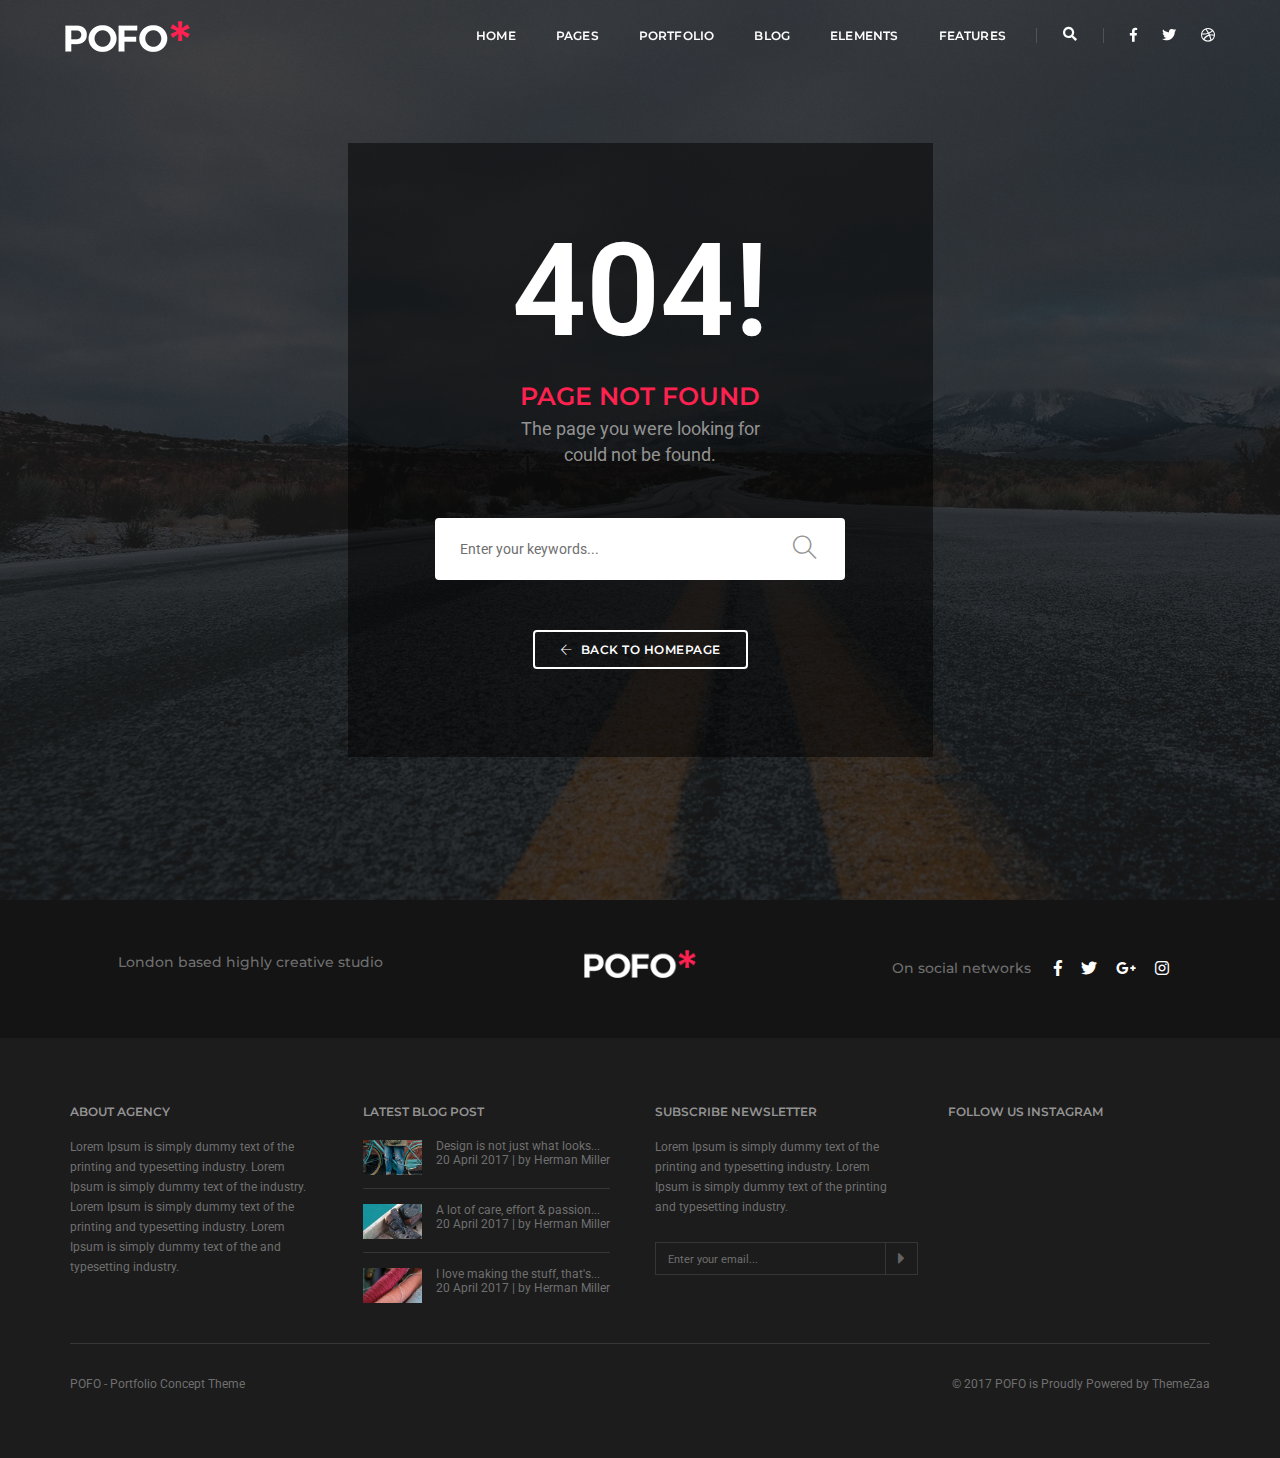
==== index.html @ 77754468 "index html uploaded" ====
<!doctype html>
<html class="no-js" lang="en">
    
<!-- Mirrored from www.themezaa.com/html/pofo/404.html by HTTrack Website Copier/3.x [XR&CO'2014], Tue, 21 Aug 2018 07:28:36 GMT -->
<head>
        <!-- title -->
        <title>POFO – Creative Agency, Corporate and Portfolio Multi-purpose Template</title>
        <meta charset="utf-8">
        <meta http-equiv="X-UA-Compatible" content="IE=edge" />
        <meta name="viewport" content="width=device-width,initial-scale=1.0,maximum-scale=1" />
        <meta name="author" content="ThemeZaa">
        <!-- description -->
        <meta name="description" content="POFO is a highly creative, modern, visually stunning and Bootstrap responsive multipurpose agency and portfolio HTML5 template with 25 ready home page demos.">
        <!-- keywords -->
        <meta name="keywords" content="creative, modern, clean, bootstrap responsive, html5, css3, portfolio, blog, agency, templates, multipurpose, one page, corporate, start-up, studio, branding, designer, freelancer, carousel, parallax, photography, personal, masonry, grid, coming soon, faq">
        <!-- favicon -->
        <link rel="shortcut icon" href="images/favicon.png">
        <link rel="apple-touch-icon" href="images/apple-touch-icon-57x57.png">
        <link rel="apple-touch-icon" sizes="72x72" href="images/apple-touch-icon-72x72.png">
        <link rel="apple-touch-icon" sizes="114x114" href="images/apple-touch-icon-114x114.png">
        <!-- animation -->
        <link rel="stylesheet" href="css/animate.css" />
        <!-- bootstrap -->
        <link rel="stylesheet" href="css/bootstrap.min.css" />
        <!-- et line icon --> 
        <link rel="stylesheet" href="css/et-line-icons.css" />
        <!-- font-awesome icon -->
        <link rel="stylesheet" href="css/font-awesome.min.css" />
        <!-- themify icon -->
        <link rel="stylesheet" href="css/themify-icons.css">
        <!-- swiper carousel -->
        <link rel="stylesheet" href="css/swiper.min.css">
        <!-- justified gallery  -->
        <link rel="stylesheet" href="css/justified-gallery.min.css">
        <!-- magnific popup -->
        <link rel="stylesheet" href="css/magnific-popup.css" />
        <!-- revolution slider -->
        <link rel="stylesheet" type="text/css" href="revolution/css/settings.css" media="screen" />
        <link rel="stylesheet" type="text/css" href="revolution/css/layers.css">
        <link rel="stylesheet" type="text/css" href="revolution/css/navigation.css">
        <!-- bootsnav -->
        <link rel="stylesheet" href="css/bootsnav.css">
        <!-- style -->
        <link rel="stylesheet" href="css/style.css" />
        <!-- responsive css -->
        <link rel="stylesheet" href="css/responsive.css" />
        <!--[if IE]>
            <script src="js/html5shiv.js"></script>
        <![endif]-->
    </head>
    <body>
        <!-- start header -->
        <header>
            <!-- start navigation -->
            <nav class="navbar navbar-default bootsnav navbar-top header-dark bg-transparent nav-box-width white-link">
                <div class="container-fluid nav-header-container">
                    <div class="row">
                        <!-- start logo -->
                        <div class="col-md-2 col-xs-5">
                            <a href="index-2.html" title="Pofo" class="logo"><img src="images/logo.png" data-rjs="images/logo@2x.png" class="logo-dark" alt="Pofo"><img src="images/logo-white.png" data-rjs="images/logo-white@2x.png" alt="Pofo" class="logo-light default"></a>
                        </div>
                        <!-- end logo -->
                        <div class="col-md-7 col-xs-2 width-auto pull-right accordion-menu xs-no-padding-right">
                            <button type="button" class="navbar-toggle collapsed pull-right" data-toggle="collapse" data-target="#navbar-collapse-toggle-1">
                                <span class="sr-only">toggle navigation</span>
                                <span class="icon-bar"></span>
                                <span class="icon-bar"></span>
                                <span class="icon-bar"></span>
                            </button>
                            <div class="navbar-collapse collapse pull-right" id="navbar-collapse-toggle-1">
                                <ul id="accordion" class="nav navbar-nav navbar-left no-margin alt-font text-normal" data-in="fadeIn" data-out="fadeOut">
                                    <!-- start menu item -->
                                    <li class="dropdown megamenu-fw">
                                        <a href="javascript:void(0);">Home</a><i class="fas fa-angle-down dropdown-toggle" data-toggle="dropdown" aria-hidden="true"></i>
                                        <!-- start sub menu -->
                                        <div class="menu-back-div dropdown-menu megamenu-content mega-menu collapse mega-menu-full">
                                            <ul class="equalize sm-equalize-auto">
                                                <!-- start sub menu column  -->
                                                <li class="mega-menu-column col-lg-3 col-md-3 col-sm-12 col-xs-12">
                                                    <!-- start sub menu item  -->
                                                    <ul>
                                                        <li class="dropdown-header">Classic Homepages</li>
                                                        <li><a href="home-classic-corporate.html">Classic corporate</a></li>
                                                        <li><a href="home-classic-digital-agency.html">Classic digital agency</a></li>
                                                        <li><a href="home-classic-innovation-agency.html">Classic innovation agency</a></li>
                                                        <li><a href="home-classic-web-agency.html">Classic web agency</a></li>
                                                        <li><a href="home-classic-one-page.html">Classic one page</a></li>
                                                        <li><a href="home-classic-start-up.html">Classic start-up</a></li>
                                                        <li><a href="home-classic-interactive-agency.html">Classic interactive agency</a></li>
                                                    </ul>
                                                    <!-- end sub menu item  -->
                                                </li>
                                                <!-- end sub menu column -->
                                                <!-- start sub menu column -->
                                                <li class="mega-menu-column col-lg-3 col-md-3 col-sm-12 col-xs-12">
                                                    <!-- start sub menu item  -->
                                                    <ul>
                                                        <li class="dropdown-header">Creative Homepages</li>
                                                        <li><a href="home-creative-studio.html">Creative studio</a></li>
                                                        <li><a href="home-creative-business.html">Creative business</a></li>
                                                        <li><a href="home-creative-simple-portfolio.html">Creative simple portfolio</a></li>
                                                        <li><a href="home-creative-branding-agency.html">Creative branding agency</a></li>
                                                        <li><a href="home-creative-small-business.html">Creative small business</a></li>
                                                        <li><a href="home-creative-designer.html">Creative designer</a></li>
                                                        <li><a href="home-creative-agency.html">Creative agency</a></li>
                                                    </ul>
                                                    <!-- end sub menu item  -->
                                                </li>
                                                <!-- end sub menu column  -->
                                                <!-- start sub menu column  -->
                                                <li class="mega-menu-column col-lg-3 col-md-3 col-sm-12 col-xs-12">
                                                    <!-- start sub menu item  -->
                                                    <ul>
                                                        <li class="dropdown-header">Portfolio Homepages</li>
                                                        <li><a href="home-portfolio-minimal.html">Portfolio minimal</a></li>
                                                        <li><a href="home-portfolio-multiple-carousel.html">Portfolio multiple carousel</a></li>
                                                        <li><a href="home-portfolio-centered-slides.html">Portfolio centered slides</a></li>
                                                        <li><a href="home-portfolio-personal.html">Portfolio personal</a></li>
                                                        <li><a href="home-portfolio-metro.html">Portfolio metro</a></li>
                                                        <li><a href="home-portfolio-full-screen-vertical.html">Portfolio full screen – vertical</a></li>
                                                        <li><a href="home-portfolio-photographer.html">Portfolio photographer</a></li>
                                                        <li><a href="home-portfolio-parallax.html">Portfolio parallax</a></li>
                                                    </ul>
                                                    <!-- end sub menu item  -->
                                                </li>
                                                <!-- end sub menu column  -->
                                                <!-- start sub menu column  -->
                                                <li class="mega-menu-column col-lg-3 col-md-3 col-sm-12 col-xs-12">
                                                    <!-- start sub menu item  -->
                                                    <ul>
                                                        <li class="dropdown-header">Blog Homepages</li>
                                                        <li><a href="home-blog-grid.html">Blog grid</a></li>
                                                        <li><a href="home-blog-masonry.html">Blog masonry</a></li>
                                                        <li><a href="home-blog-clean.html">Blog clean</a></li>
                                                        <li><a href="home-blog-personal.html">Blog personal</a></li>
                                                    </ul>
                                                    <!-- end sub menu item  -->
                                                </li>
                                                <!-- end sub menu column  -->
                                            </ul>
                                            <!-- end sub menu -->
                                        </div>
                                    </li>
                                    <!-- end menu item -->
                                    <li class="dropdown simple-dropdown"><a href="javascript:void(0);">Pages</a><i class="fas fa-angle-down dropdown-toggle" data-toggle="dropdown" aria-hidden="true"></i>
                                        <!-- start sub menu -->
                                        <ul class="dropdown-menu" role="menu">
                                            <li class="dropdown"><a class="dropdown-toggle" data-toggle="dropdown" href="javascript:void(0);">About <i class="fas fa-angle-right"></i></a>
                                                <ul class="dropdown-menu">
                                                    <li><a href="about-us-simple.html">About us simple</a></li>
                                                    <li><a href="about-us-classic.html">About us classic</a></li>
                                                    <li><a href="about-us-modern.html">About us modern</a></li>
                                                    <li><a href="about-me.html">About me</a></li>
                                                </ul>
                                            </li>
                                            <li class="dropdown"><a class="dropdown-toggle" data-toggle="dropdown" href="javascript:void(0);">Services <i class="fas fa-angle-right"></i></a>
                                                <ul class="dropdown-menu">
                                                    <li><a href="services-simple.html">Services simple</a></li>
                                                    <li><a href="services-classic.html">Services classic</a></li>
                                                    <li><a href="services-modern.html">Services modern</a></li>
                                                </ul>
                                            </li>
                                            <li class="dropdown"><a class="dropdown-toggle" data-toggle="dropdown" href="javascript:void(0);">Contact <i class="fas fa-angle-right"></i></a>
                                                <ul class="dropdown-menu">
                                                    <li><a href="contact-us-simple.html">Contact simple</a></li>
                                                    <li><a href="contact-us-classic.html">Contact classic</a></li>
                                                    <li><a href="contact-us-classic-02.html">Contact classic – style 02</a></li>
                                                    <li><a href="contact-us-modern.html">Contact modern</a></li>
                                                </ul>
                                            </li>
                                            <li class="dropdown"><a class="dropdown-toggle" data-toggle="dropdown" href="javascript:void(0);">Team <i class="fas fa-angle-right"></i></a>
                                                <ul class="dropdown-menu">
                                                    <li><a href="team-simple.html">Team simple</a></li>
                                                    <li><a href="team-classic.html">Team classic</a></li>
                                                </ul>
                                            </li>
                                            <li class="dropdown"><a class="dropdown-toggle" data-toggle="dropdown" href="javascript:void(0);">Additional Pages <i class="fas fa-angle-right"></i></a>
                                                <ul class="dropdown-menu">
                                                    <li><a href="our-clients.html">Our clients</a></li>
                                                    <li><a href="404.html">Error 404</a></li>
                                                    <li><a href="coming-soon.html">Coming soon</a></li>
                                                    <li><a href="coming-soon-02.html">Coming soon – style 02</a></li>
                                                    <li><a href="faq.html">Faq</a></li>
                                                    <li><a href="maintenance.html">Maintenance</a></li>
                                                    <li><a href="search-result.html">Search result</a></li>
                                                    <li><a href="pricing.html">Pricing</a></li>
                                                </ul>
                                            </li>
                                        </ul>
                                    </li>
                                    <li class="dropdown megamenu-fw">
                                        <a href="javascript:void(0);">Portfolio</a><i class="fas fa-angle-down dropdown-toggle" data-toggle="dropdown" aria-hidden="true"></i>
                                        <!-- start sub menu -->
                                        <div class="menu-back-div dropdown-menu megamenu-content mega-menu collapse mega-menu-full">
                                            <ul class="equalize sm-equalize-auto">
                                                <!-- start sub menu column  -->
                                                <li class="mega-menu-column col-lg-3 col-md-3 col-sm-12 col-xs-12">
                                                    <!-- start sub menu item  -->
                                                    <ul>
                                                        <li class="dropdown-header">Grid - Full width Layouts</li>
                                                        <li><a href="portfolio-full-width-grid-overlay.html">Portfolio grid overlay</a></li>
                                                        <li><a href="portfolio-full-width-grid-with-icon.html">Portfolio grid with icon</a></li>
                                                        <li><a href="portfolio-full-width-grid-transform.html">Portfolio grid transform</a></li>
                                                        <li><a href="portfolio-full-width-grid-zooming.html">Portfolio grid zooming</a></li>
                                                    </ul>
                                                    <ul>
                                                        <li class="dropdown-header">Masonry - Full width Layouts</li>
                                                        <li><a href="portfolio-full-width-masonry-overlay.html">Portfolio masonry overlay</a></li>
                                                        <li><a href="portfolio-full-width-masonry-with-icon.html">Portfolio masonry with icon</a></li>
                                                    </ul>
                                                    <ul>
                                                        <li class="dropdown-header">Metro - Full width Layouts</li>
                                                        <li><a href="portfolio-full-width-metro-overlay.html">Portfolio metro overlay</a></li>
                                                        <li><a href="portfolio-full-width-metro-with-icon.html">Portfolio metro with icon</a></li>
                                                        <li><a href="portfolio-full-width-metro-transform.html">Portfolio metro transform</a></li>
                                                        <li><a href="portfolio-full-width-metro-zooming.html">Portfolio metro zooming</a></li>
                                                    </ul>
                                                    <ul>
                                                        <li class="dropdown-header">Other - Full width Layouts</li>
                                                        <li><a href="portfolio-full-width-image-gallery.html">Portfolio image gallery</a></li>
                                                        <li><a href="portfolio-full-width-justified-gallery.html">Portfolio justified</a></li>
                                                        <li><a href="portfolio-full-width-carousel.html">Portfolio carousel</a></li>
                                                        <li><a href="portfolio-full-width-parallax.html">Portfolio parallax</a></li>
                                                    </ul>
                                                    <!-- end sub menu item  -->
                                                </li>
                                                <!-- end sub menu column -->
                                                <!-- start sub menu column -->
                                                <li class="mega-menu-column col-lg-3 col-md-3 col-sm-12 col-xs-12">
                                                    <!-- start sub menu item  -->
                                                    <ul>
                                                        <li class="dropdown-header">Grid - Boxed Layouts</li>
                                                        <li><a href="portfolio-boxed-grid-overlay.html">Portfolio grid overlay</a></li>
                                                        <li><a href="portfolio-boxed-grid-with-icon.html">Portfolio grid with icon</a></li>
                                                        <li><a href="portfolio-boxed-grid-transform.html">Portfolio grid transform</a></li>
                                                        <li><a href="portfolio-boxed-grid-zooming.html">Portfolio grid zooming</a></li>
                                                    </ul>
                                                    <ul>
                                                        <li class="dropdown-header">Masonry - Boxed Layouts</li>
                                                        <li><a href="portfolio-boxed-masonry-overlay.html">Portfolio masonry overlay</a></li>
                                                        <li><a href="portfolio-boxed-masonry-with-icon.html">Portfolio masonry with icon</a></li>
                                                    </ul>
                                                    <ul>
                                                        <li class="dropdown-header">Metro - Boxed Layouts</li>
                                                        <li><a href="portfolio-boxed-metro-overlay.html">Portfolio metro overlay</a></li>
                                                        <li><a href="portfolio-boxed-metro-with-icon.html">Portfolio metro with icon</a></li>
                                                        <li><a href="portfolio-boxed-metro-transform.html">Portfolio metro transform</a></li>
                                                        <li><a href="portfolio-boxed-metro-zooming.html">Portfolio metro zooming</a></li>
                                                    </ul>
                                                    <ul>
                                                        <li class="dropdown-header">Other - Boxed Layouts</li>
                                                        <li><a href="portfolio-boxed-image-gallery.html">Portfolio image gallery</a></li>
                                                        <li><a href="portfolio-boxed-justified-gallery.html">Portfolio justified</a></li>
                                                        <li><a href="portfolio-boxed-carousel.html">Portfolio carousel</a></li>
                                                        <li><a href="portfolio-boxed-parallax.html">Portfolio parallax</a></li>
                                                    </ul>
                                                    <!-- end sub menu item  -->
                                                </li>
                                                <!-- end sub menu column  -->

                                                <!-- start sub menu column  -->
                                                <li class="mega-menu-column col-lg-3 col-md-3 col-sm-12 col-xs-12">
                                                    <!-- start sub menu item  -->
                                                    <ul>
                                                        <li class="dropdown-header">Single Project Page</li>
                                                        <li><a href="single-project-page-01.html">Single project page 01</a></li>
                                                        <li><a href="single-project-page-02.html">Single project page 02</a></li>
                                                        <li><a href="single-project-page-03.html">Single project page 03</a></li>
                                                        <li><a href="single-project-page-04.html">Single project page 04</a></li>
                                                        <li><a href="single-project-page-05.html">Single project page 05</a></li>
                                                        <li><a href="single-project-page-06.html">Single project page 06</a></li>
                                                        <li><a href="single-project-page-07.html">Single project page 07</a></li>
                                                        <li><a href="single-project-page-08.html">Single project page 08</a></li>
                                                    </ul>
                                                    <!-- end sub menu item  -->
                                                    <ul>
                                                        <li class="dropdown-header">Portfolio Columns</li>
                                                        <li><a href="portfolio-two-columns.html">Portfolio 2 columns</a></li>
                                                        <li><a href="portfolio-three-columns.html">Portfolio 3 columns</a></li>
                                                        <li><a href="portfolio-four-columns.html">Portfolio 4 columns</a></li>
                                                        <li><a href="portfolio-five-columns.html">Portfolio 5 columns</a></li>
                                                    </ul>
                                                </li>
                                                <!-- end sub menu column  -->
                                                <!-- start sub menu column  -->
                                                <li class="mega-menu-column col-lg-3 col-md-3 col-sm-12 col-xs-12">
                                                    <!-- start sub menu item  -->
                                                    <ul>
                                                        <li>
                                                            <a href="home-creative-studio.html" class="menu-banner-image"><img src="images/menu-banner-01.png" alt="portfolio"/></a>
                                                        </li>
                                                        <li>
                                                            <a href="home-creative-business.html" class="menu-banner-image"><img src="images/menu-banner-02.png" alt="portfolio"/></a>
                                                        </li>
                                                    </ul>
                                                    <!-- end sub menu item  -->
                                                </li>
                                                <!-- end sub menu column  -->
                                            </ul>
                                            <!-- end sub menu -->
                                        </div>
                                    </li>
                                    <li class="dropdown simple-dropdown"><a href="javascript:void(0);" title="Blog">Blog</a><i class="fas fa-angle-down dropdown-toggle" data-toggle="dropdown" aria-hidden="true"></i>
                                        <!-- start sub menu -->
                                        <ul class="dropdown-menu" role="menu">
                                            <li class="dropdown"><a class="dropdown-toggle" data-toggle="dropdown" href="javascript:void(0);">Blog Standard <i class="fas fa-angle-right"></i></a>
                                                <ul class="dropdown-menu">
                                                    <li><a href="blog-standard-full-width.html">Blog standard – full width</a></li>
                                                    <li><a href="blog-standard-with-left-sidebar.html">Blog standard with left sidebar</a></li>
                                                    <li><a href="blog-standard-with-right-sidebar.html">Blog standard with right sidebar</a></li>
                                                </ul>
                                            </li>
                                            <li class="dropdown"><a class="dropdown-toggle" data-toggle="dropdown" href="javascript:void(0);">Blog Classic <i class="fas fa-angle-right"></i></a>
                                                <ul class="dropdown-menu">
                                                    <li><a href="blog-classic.html">Blog classic</a></li>
                                                    <li><a href="blog-classic-full-width.html">Blog classic – full width</a></li>

                                                </ul></li>
                                            <li class="dropdown"><a class="dropdown-toggle" data-toggle="dropdown" href="javascript:void(0);">Blog List <i class="fas fa-angle-right"></i></a>
                                                <ul class="dropdown-menu">
                                                    <li><a href="blog-list.html">Blog list</a></li>
                                                    <li><a href="blog-list-full-width.html">Blog list – full width</a></li>
                                                </ul></li>
                                            <li class="dropdown"><a class="dropdown-toggle" data-toggle="dropdown" href="javascript:void(0);">Blog Grid <i class="fas fa-angle-right"></i></a>
                                                <ul class="dropdown-menu">
                                                    <li><a href="blog-grid.html">Blog grid</a></li>
                                                    <li><a href="blog-grid-full-width.html">Blog grid – full width</a></li>
                                                </ul>
                                            </li>
                                            <li class="dropdown"><a class="dropdown-toggle" data-toggle="dropdown" href="javascript:void(0);">Blog Masonry <i class="fas fa-angle-right"></i></a>
                                                <ul class="dropdown-menu">
                                                    <li><a href="blog-masonry.html">Blog masonry</a></li>
                                                    <li><a href="blog-masonry-full-width.html">Blog masonry – full width</a></li>
                                                </ul>
                                            </li>
                                            <li class="dropdown"><a class="dropdown-toggle" data-toggle="dropdown" href="javascript:void(0);">Blog Simple <i class="fas fa-angle-right"></i></a>
                                                <ul class="dropdown-menu">
                                                    <li><a href="blog-simple.html">Blog simple</a></li>
                                                    <li><a href="blog-simple-full-width.html">Blog simple – full width</a></li>
                                                </ul>
                                            </li>
                                            <li class="dropdown"><a class="dropdown-toggle" data-toggle="dropdown" href="javascript:void(0);">Blog Clean <i class="fas fa-angle-right"></i></a>
                                                <ul class="dropdown-menu">
                                                    <li><a href="blog-clean.html">Blog clean</a></li>
                                                    <li><a href="blog-clean-full-width.html">Blog clean – full width</a></li>
                                                </ul>
                                            </li>
                                            <li class="dropdown"><a class="dropdown-toggle" data-toggle="dropdown" href="javascript:void(0);">Blog Images <i class="fas fa-angle-right"></i></a>
                                                <ul class="dropdown-menu">
                                                    <li><a href="blog-images.html">Blog images</a></li>
                                                    <li><a href="blog-images-full-width.html">Blog images – full width</a></li>
                                                </ul>
                                            </li>
                                            <li class="dropdown"><a class="dropdown-toggle" data-toggle="dropdown" href="javascript:void(0);">Blog Only Text <i class="fas fa-angle-right"></i></a>
                                                <ul class="dropdown-menu">
                                                    <li><a href="blog-only-text.html">Blog only text</a></li>
                                                    <li><a href="blog-only-text-full-width.html">Blog only text – full width</a></li>
                                                </ul>
                                            </li>
                                            <li class="dropdown"><a class="dropdown-toggle" data-toggle="dropdown" href="javascript:void(0);">Post Layout <i class="fas fa-angle-right"></i></a>
                                                <ul class="dropdown-menu">
                                                    <li><a href="blog-post-layout-01.html">Blog post layout 01</a></li>
                                                    <li><a href="blog-post-layout-02.html">Blog post layout 02</a></li>
                                                    <li><a href="blog-post-layout-03.html">Blog post layout 03</a></li>
                                                    <li><a href="blog-post-layout-04.html">Blog post layout 04</a></li>
                                                    <li><a href="blog-post-layout-05.html">Blog post layout 05</a></li>
                                                </ul>
                                            </li>
                                            <li class="dropdown"><a class="dropdown-toggle" data-toggle="dropdown" href="javascript:void(0);">Post Types <i class="fas fa-angle-right"></i></a>
                                                <ul class="dropdown-menu">
                                                    <li><a href="blog-standard-post.html">Standard post</a></li>
                                                    <li><a href="blog-gallery-post.html">Gallery post</a></li>
                                                    <li><a href="blog-slider-post.html">Slider post</a></li>
                                                    <li><a href="blog-html5-video-post.html">HTML5 video post</a></li>
                                                    <li><a href="blog-youtube-video-post.html">Youtube video post</a></li>
                                                    <li><a href="blog-vimeo-video-post.html">Vimeo video post</a></li>
                                                    <li><a href="blog-audio-post.html">Audio post</a></li>
                                                    <li><a href="blog-blockquote-post.html">Blockquote post</a></li>
                                                    <li><a href="blog-full-width-post.html">Full width post</a></li>
                                                </ul>
                                            </li>
                                        </ul>
                                        <!-- end sub menu -->
                                    </li>
                                    <li class="dropdown megamenu-fw">
                                        <a href="javascript:void(0);">Elements</a><i class="fas fa-angle-down dropdown-toggle" data-toggle="dropdown" aria-hidden="true"></i>
                                        <!-- start sub menu -->
                                        <div class="menu-back-div dropdown-menu megamenu-content mega-menu collapse mega-menu-full icon-list-menu">
                                            <ul class="equalize sm-equalize-auto">
                                                <!-- start sub menu column  -->
                                                <li class="mega-menu-column col-lg-3 col-md-3 col-sm-12 col-xs-12">
                                                    <!-- start sub menu item  -->
                                                    <ul>
                                                        <li class="dropdown-header">General elements</li>
                                                        <li><a href="accordions.html"><i class="ti-layout-accordion-separated"></i> Accordions</a></li>
                                                        <li><a href="buttons.html"><i class="ti-mouse"></i> Buttons</a></li>
                                                        <li><a href="team.html"><i class="ti-user"></i> Team</a></li>
                                                        <li><a href="team-carousel.html"><i class="ti-layout-slider-alt"></i> Team carousel</a></li>
                                                        <li><a href="clients.html"><i class="ti-id-badge"></i> Clients</a></li>
                                                        <li><a href="client-carousel.html"><i class="ti-layout-slider"></i> Client carousel</a></li>
                                                        <li><a href="subscribe.html"><i class="ti-bookmark"></i> Subscribe</a></li>
                                                        <li><a href="call-to-action.html"><i class="ti-headphone-alt"></i> Call to action</a></li>
                                                        <li><a href="tab.html"><i class="ti-layout-tab"></i> Tab</a></li>
                                                        <li><a href="google-map.html"><i class="ti-location-pin"></i> Google map</a></li>
                                                        <li><a href="text-slider.html"><i class="ti-layout-media-overlay"></i> Text slider</a></li>
                                                        <li><a href="contact-form.html"><i class="ti-clipboard"></i> Contact form</a></li>
                                                        <li><a href="image-gallery.html"><i class="ti-gallery"></i> Image gallery</a></li>
                                                    </ul>
                                                    <!-- end sub menu item  -->
                                                </li>
                                                <!-- end sub menu column -->
                                                <!-- start sub menu column -->
                                                <li class="mega-menu-column col-lg-3 col-md-3 col-sm-12 col-xs-12">
                                                    <!-- start sub menu item  -->
                                                    <ul>
                                                        <li class="dropdown-header">Infographics / icons</li>
                                                        <li><a href="process-bar.html"><i class="icon-hourglass"></i> Process bar</a></li>
                                                        <li><a href="icon-with-text.html"><i class="ti-layout-media-left"></i> Icon with text</a></li>
                                                        <li><a href="overline-icon-box.html"><i class="ti-layout-placeholder"></i> Overline icon box</a></li>
                                                        <li><a href="custom-icon-with-text.html"><i class="ti-layout-cta-btn-left"></i> Custom icon with text</a></li>
                                                        <li><a href="counters.html"><i class="ti-timer"></i> Counters</a></li>
                                                        <li><a href="countdown.html"><i class="ti-alarm-clock"></i> Countdown</a></li>
                                                        <li><a href="pie-charts.html"><i class="ti-pie-chart"></i> Pie charts</a></li>
                                                        <li><a href="text-box.html"><i class="ti-layout-cta-left"></i> Text box</a></li>
                                                        <li><a href="fancy-text-box.html"><i class="ti-layout-cta-center"></i> Fancy text box</a></li>
                                                    </ul>
                                                    <!-- end sub menu item  -->
                                                </li>
                                                <!-- end sub menu column  -->

                                                <!-- start sub menu column  -->
                                                <li class="mega-menu-column col-lg-3 col-md-3 col-sm-12 col-xs-12">
                                                    <!-- start sub menu item  -->
                                                    <ul>
                                                        <li class="dropdown-header">Interactive Elements</li>
                                                        <li><a href="testimonials.html"><i class="ti-thought"></i> Testimonials</a></li>
                                                        <li><a href="testimonials-carousel-2.html"><i class="ti-comments"></i> Testimonials carousel</a></li>
                                                        <li><a href="video.html"><i class="ti-video-camera"></i> Video</a></li>
                                                        <li><a href="interactive-banners.html"><i class="ti-image"></i> Interactive banners</a></li>
                                                        <li><a href="services.html"><i class="ti-headphone-alt"></i> Services</a></li>
                                                        <li><a href="portfolio-slider.html"><i class="ti-layout-slider-alt"></i> Portfolio slider</a></li>
                                                        <li><a href="info-banner.html"><i class="ti-layout-slider"></i> Info banner</a></li>
                                                        <li><a href="rotate-box.html"><i class="ti-layout-width-full"></i> Rotate box</a></li>
                                                        <li><a href="process-step.html"><i class="ti-stats-up"></i> Process step</a></li>
                                                        <li><a href="blog-posts.html"><i class="ti-comment-alt"></i> Blog posts</a></li>
                                                        <li><a href="instagram.html"><i class="ti-instagram"></i> Instagram</a></li>
                                                        <li><a href="parallax-scrolling.html"><i class="ti-exchange-vertical"></i> Parallax scrolling</a></li>
                                                    </ul>
                                                    <!-- end sub menu item  -->
                                                </li>
                                                <!-- end sub menu column  -->
                                                <!-- start sub menu column  -->
                                                <li class="mega-menu-column col-lg-3 col-md-3 col-sm-12 col-xs-12">
                                                    <!-- start sub menu item  -->
                                                    <ul>
                                                        <li class="dropdown-header">Text & containers</li>
                                                        <li><a href="heading.html"><i class="ti-text"></i> Heading</a></li>
                                                        <li><a href="dropcaps.html"><i class="ti-layout-accordion-list"></i> Dropcaps</a></li>
                                                        <li><a href="columns.html"><i class="ti-layout-column3-alt"></i> Columns</a></li>
                                                        <li><a href="blockquote.html"><i class="ti-quote-left"></i> Blockquote</a></li>
                                                        <li><a href="highlights.html"><i class="ti-underline"></i> Highlights</a></li>
                                                        <li><a href="message-box.html"><i class="ti-layout-media-right-alt"></i> Message box</a></li>
                                                        <li><a href="social-icons.html"><i class="ti-signal"></i> Social icons</a></li>
                                                        <li><a href="lists.html"><i class="ti-list"></i> Lists</a></li>
                                                        <li><a href="seperators.html"><i class="ti-layout-line-solid"></i> Separators</a></li>
                                                        <li><a href="pricing-table.html"><i class="ti-layout-grid2-thumb"></i> Pricing table</a></li>
                                                    </ul>
                                                    <!-- end sub menu item  -->
                                                </li>
                                                <!-- end sub menu column  -->
                                            </ul>
                                            <!-- end sub menu -->
                                        </div>
                                    </li>
                                    <li class="dropdown megamenu-fw">
                                        <a href="javascript:void(0);">Features</a><i class="fas fa-angle-down dropdown-toggle" data-toggle="dropdown" aria-hidden="true"></i>
                                        <!-- start sub menu -->
                                        <div class="menu-back-div dropdown-menu megamenu-content mega-menu collapse mega-menu-full">
                                            <ul class="equalize sm-equalize-auto">
                                                <!-- start sub menu column  -->
                                                <li class="mega-menu-column col-lg-3 col-md-3 col-sm-12 col-xs-12">
                                                    <!-- start sub menu item  -->
                                                    <ul>
                                                        <li class="dropdown-header">Header Styles</li>
                                                        <li><a href="transparent-header.html">Transparent header</a></li>
                                                        <li><a href="white-header.html">White header</a></li>
                                                        <li><a href="dark-header.html">Dark header</a></li>
                                                        <li><a href="header-with-top-bar.html">Header with top bar</a></li>
                                                        <li><a href="header-with-sticky-top-bar.html">Header with sticky top bar</a></li>
                                                        <li><a href="header-with-push.html">Header with push</a></li>
                                                        <li><a href="center-navigation.html">Center navigation</a></li>
                                                        <li><a href="center-logo.html">Center logo</a></li>
                                                        <li><a href="top-logo.html">Top logo</a></li>
                                                        <li><a href="one-page-navigation.html">One page navigation</a></li>
                                                        <li><a href="hamburger-menu.html">Hamburger menu</a></li>
                                                        <li><a href="hamburger-menu-modern.html">Hamburger menu modern</a></li>
                                                        <li><a href="hamburger-menu-half.html">Hamburger menu half</a></li>
                                                        <li><a href="left-menu-classic.html">Left menu classic</a></li>
                                                        <li><a href="left-menu-modern.html">Left menu modern</a></li>
                                                    </ul>
                                                    <!-- end sub menu item  -->
                                                </li>
                                                <!-- end sub menu column -->
                                                <!-- start sub menu column -->
                                                <li class="mega-menu-column col-lg-3 col-md-3 col-sm-12 col-xs-12">
                                                    <!-- start sub menu item  -->
                                                    <ul>
                                                        <li class="dropdown-header">Footer</li>
                                                        <li><a href="footer-standard.html">Footer standard</a></li>
                                                        <li><a href="footer-standard-dark.html">Footer standard dark</a></li>
                                                        <li><a href="footer-classic.html">Footer classic</a></li>
                                                        <li><a href="footer-classic-dark.html">Footer classic dark</a></li>
                                                        <li><a href="footer-clean.html">Footer clean</a></li>
                                                        <li><a href="footer-clean-dark.html">Footer clean dark</a></li>
                                                        <li><a href="footer-modern.html">Footer modern</a></li>
                                                        <li><a href="footer-modern-dark.html">Footer modern dark</a></li>
                                                        <li><a href="footer-center-logo.html">Footer center logo </a></li>
                                                        <li><a href="footer-center-logo-dark.html">Footer center logo dark</a></li>
                                                        <li><a href="footer-strip.html">Footer strip</a></li>
                                                        <li><a href="footer-strip-dark.html">Footer strip dark</a></li>
                                                        <li><a href="footer-center-logo-02.html">Footer center logo 02</a></li>
                                                        <li><a href="footer-center-logo-02-dark.html">Footer center logo 02 dark</a></li>
                                                    </ul>
                                                    <!-- end sub menu item  -->
                                                </li>
                                                <!-- end sub menu column  -->

                                                <!-- start sub menu column  -->
                                                <li class="mega-menu-column col-lg-3 col-md-3 col-sm-12 col-xs-12">
                                                    <!-- start sub menu item  -->
                                                    <ul>
                                                        <li class="dropdown-header">Page Title</li>
                                                        <li><a href="page-title-left-alignment.html">Left alignment</a></li>
                                                        <li><a href="page-title-right-alignment.html">Right alignment</a></li>
                                                        <li><a href="page-title-center-alignment.html">Center alignment</a></li>
                                                        <li><a href="page-title-dark-style.html">Dark style</a></li>
                                                        <li><a href="page-title-big-typography.html">Big typography</a></li>
                                                        <li><a href="page-title-parallax-image-background.html">Parallax image background</a></li>
                                                        <li><a href="page-title-background-breadcrumbs.html">Image after breadcrumbs</a></li>
                                                        <li><a href="page-title-gallery-background.html">Gallery background</a></li>
                                                        <li><a href="page-title-background-video.html">Background video</a></li>
                                                        <li><a href="page-title-mini-version.html">Mini version</a></li>
                                                    </ul>
                                                    <!-- end sub menu item  -->
                                                </li>
                                                <!-- end sub menu column  -->
                                                <!-- start sub menu column  -->
                                                <li class="mega-menu-column col-lg-3 col-md-3 col-sm-12 col-xs-12">
                                                    <!-- start sub menu item  -->
                                                    <ul>
                                                        <li class="dropdown-header">Gallery</li>
                                                        <li><a href="single-image-lightbox.html">Single image lightbox</a></li>
                                                        <li><a href="lightbox-gallery.html">Lightbox gallery</a></li>
                                                        <li><a href="zoom-gallery.html">Zoom gallery</a></li>
                                                        <li><a href="popup-with-form.html">Popup with form</a></li>
                                                        <li><a href="modal-popup.html">Modal popup</a></li>
                                                        <li><a href="open-youtube-video.html">Open youtube video</a></li>
                                                        <li><a href="open-vimeo-video.html">Open vimeo video</a></li>
                                                        <li><a href="open-google-map.html">Open google map</a></li>
                                                    </ul>
                                                    <!-- end sub menu item  -->
                                                </li>
                                                <!-- end sub menu column  -->
                                            </ul>
                                            <!-- end sub menu -->
                                        </div>
                                    </li>
                                </ul>
                            </div>
                        </div>
                        <div class="col-md-2 col-xs-5 width-auto">
                            <div class="header-searchbar">
                                <a href="#search-header" class="header-search-form text-white"><i class="fas fa-search search-button"></i></a>
                                <!-- search input-->
                                <form id="search-header" method="post" action="https://www.themezaa.com/html/pofo/search-result.html" name="search-header" class="mfp-hide search-form-result">
                                    <div class="search-form position-relative">
                                        <button type="submit" class="fas fa-search close-search search-button"></button>
                                        <input type="text" name="search" class="search-input" placeholder="Enter your keywords..." autocomplete="off">
                                    </div>
                                </form>
                            </div>
                            <div class="header-social-icon xs-display-none">
                                <a href="https://www.facebook.com/" title="Facebook" target="_blank"><i class="fab fa-facebook-f" aria-hidden="true"></i></a>
                                <a href="https://twitter.com/" title="Twitter" target="_blank"><i class="fab fa-twitter"></i></a>
                                <a href="https://dribbble.com/" title="Dribbble" target="_blank"><i class="fab fa-dribbble"></i></a>                          
                            </div>
                        </div>
                    </div>
                </div>
            </nav>
            <!-- end navigation -->
        </header>
        <!-- end header -->
        <!-- start page not found section -->
        <section id="home" class="no-padding parallax mobile-height wow fadeIn" data-stellar-background-ratio="0.5" style="background-image:url('images/parallax-bg31.jpg');">
            <div class="opacity-full bg-extra-dark-gray"></div>
            <div class="container position-relative full-screen">
                <div class="slider-typography text-center">
                    <div class="slider-text-middle-main">
                        <div class="slider-text-middle">
                            <div class="bg-black-opacity-light width-50 center-col sm-width-80">
                                <div class="padding-fifteen-all xs-padding-20px-all">
                                    <span class="title-extra-large text-white font-weight-600 display-block margin-30px-bottom xs-margin-10px-bottom">404!</span>
                                    <h6 class="text-uppercase text-deep-pink font-weight-600 alt-font display-block margin-5px-bottom">Page Not Found</h6>
                                    <span class="text-medium-gray width-60 display-block center-col text-large sm-width-100">The page you were looking for could not be found.</span>
                                    <form action="https://www.themezaa.com/html/pofo/search-result.html" method="post" class="position-relative">
                                        <div class="input-group-404 input-group margin-50px-tb xs-margin-20px-tb">
                                            <input name="text" id="text" data-email="required" type="text" placeholder="Enter your keywords..." class="extra-big-input border-none" />
                                            <div class="input-group-btn">
                                                <button type="submit" class="btn btn-large bg-white text-medium-gray"><i class="ti-search icon-small  no-margin position-raltive top-2"></i></button>
                                            </div>
                                        </div>
                                    </form>
                                    <a href="index-2.html" class="btn btn-transparent-white btn-medium text-extra-small border-radius-4"><i class="ti-arrow-left margin-5px-right no-margin-left" aria-hidden="true"></i> Back To Homepage</a>
                                </div>
                            </div>                            
                        </div>
                    </div>
                </div>
            </div>
        </section>
        <!-- end page not found section -->
        <!-- start footer --> 
        <footer class="footer-classic-dark bg-extra-dark-gray padding-five-bottom xs-padding-30px-bottom">
            <div class="bg-dark-footer padding-50px-tb xs-padding-30px-tb">
                <div class="container">
                    <div class="row equalize xs-equalize-auto">
                        <!-- start slogan -->
                        <div class="col-md-4 col-sm-5 col-xs-12 text-center alt-font display-table xs-text-center xs-margin-15px-bottom">
                            <div class="display-table-cell vertical-align-middle">
                                London based highly creative studio
                            </div>
                        </div>
                        <!-- end slogan -->
                        <!-- start logo -->
                        <div class="col-md-4 col-sm-2 col-xs-12 text-center display-table xs-margin-10px-bottom">
                            <div class="display-table-cell vertical-align-middle">
                                <a href="index-2.html"><img class="footer-logo" src="images/logo-white.png" data-rjs="images/logo-white@2x.png" alt="Pofo"></a>
                            </div>
                        </div>
                        <!-- end logo -->
                        <!-- start social media -->
                        <div class="col-md-4 col-sm-5 col-xs-12 col-xs-12 text-center display-table xs-text-center">
                            <div class="display-table-cell vertical-align-middle">
                                <span class="alt-font margin-20px-right">On social networks</span>
                                <div class="social-icon-style-8 display-inline-block vertical-align-middle">
                                    <ul class="small-icon no-margin-bottom">
                                        <li><a class="facebook text-white" href="https://www.facebook.com/" target="_blank"><i class="fab fa-facebook-f" aria-hidden="true"></i></a></li>
                                        <li><a class="twitter text-white" href="https://twitter.com/" target="_blank"><i class="fab fa-twitter"></i></a></li>
                                        <li><a class="google text-white" href="https://plus.google.com/" target="_blank"><i class="fab fa-google-plus-g"></i></a></li>
                                        <li><a class="instagram text-white" href="https://instagram.com/" target="_blank"><i class="fab fa-instagram no-margin-right" aria-hidden="true"></i></a></li>
                                    </ul>
                                </div>
                            </div>
                        </div>
                        <!-- end social media -->
                    </div>
                </div>
            </div>
            <div class="footer-widget-area padding-five-top padding-30px-bottom xs-padding-30px-top">
                <div class="container">
                    <div class="row">
                        <!-- start about -->
                        <div class="col-md-3 col-sm-6 col-xs-12 widget sm-margin-30px-bottom xs-text-center">
                            <div class="widget-title alt-font text-small text-medium-gray text-uppercase margin-15px-bottom font-weight-600">About Agency</div>
                            <p class="text-small width-95 xs-width-100 no-margin">Lorem Ipsum is simply dummy text of the printing and typesetting industry. Lorem Ipsum is simply dummy text of the industry. Lorem Ipsum is simply dummy text of the printing and typesetting industry.  Lorem Ipsum is simply dummy text of the and typesetting industry. </p>
                        </div>
                        <!-- end about -->
                        <!-- start blog post -->
                        <div class="col-md-3 col-sm-6 col-xs-12 widget sm-margin-30px-bottom">
                            <div class="widget-title alt-font text-small text-medium-gray text-uppercase margin-15px-bottom font-weight-600 xs-text-center">Latest Blog Post</div>
                            <ul class="latest-post position-relative top-3">
                                <li class="border-bottom border-color-medium-dark-gray">
                                    <figure>
                                        <a href="blog-post-layout-01.html"><img src="images/latest-blog2.jpg" alt=""></a>
                                    </figure>
                                    <div class="text-small"><a href="blog-post-layout-01.html">Design is not just what looks...</a> <span class="clearfix"></span>20 April 2017 | by <a href="blog-grid.html">Herman Miller</a></div>
                                </li>
                                <li class="border-bottom border-color-medium-dark-gray">
                                    <figure>
                                        <a href="blog-post-layout-02.html"><img src="images/latest-blog3.jpg" alt=""></a>
                                    </figure>
                                    <div class="text-small"><a href="blog-post-layout-02.html">A lot of care, effort & passion...</a> <span class="clearfix"></span>20 April 2017 | by <a href="blog-grid.html">Herman Miller</a></div>
                                </li>
                                <li>
                                    <figure>
                                        <a href="blog-post-layout-03.html"><img src="images/latest-blog4.jpg" alt=""></a>
                                    </figure>
                                    <div class="text-small"><a href="blog-post-layout-03.html">I love making the stuff, that's...</a> <span class="clearfix"></span>20 April 2017 | by <a href="blog-grid.html">Herman Miller</a></div>
                                </li>
                            </ul>
                        </div>
                        <!-- end blog post -->
                        <!-- start newsletter -->
                        <div class="col-md-3 col-sm-6 col-xs-12 widget sm-margin-30px-bottom xs-text-center">
                            <div class="widget-title alt-font text-small text-medium-gray text-uppercase margin-15px-bottom font-weight-600">Subscribe Newsletter</div>
                            <p class="text-small width-90 xs-width-100">Lorem Ipsum is simply dummy text of the printing and typesetting industry. Lorem Ipsum is simply dummy text of the printing and typesetting industry.</p>
                            <form id="subscribenewsletterform" action="javascript:void(0)" method="post">
                                <div class="position-relative newsletter width-95">
                                    <div id="success-subscribe-newsletter" class="no-margin-lr"></div>
                                    <input type="text" id="email" name="email" class="bg-transparent text-small no-margin border-color-medium-dark-gray" placeholder="Enter your email...">
                                    <button id="button-subscribe-newsletter" type="submit" class="btn btn-arrow-small position-absolute border-color-medium-dark-gray"><i class="fas fa-caret-right no-margin-left"></i></button>
                                </div>   
                            </form>
                        </div>
                        <!-- end newsletter -->
                        <!-- start instagram -->
                        <div class="col-md-3 col-sm-6 col-xs-12 widget xs-margin-5px-bottom xs-text-center">
                            <div class="widget-title alt-font text-small text-medium-gray text-uppercase margin-20px-bottom font-weight-600">Follow us Instagram</div>
                            <div class="instagram-follow-api">
                                <ul id="instaFeed-footer"></ul>
                            </div>
                        </div>
                        <!-- end instagram -->
                    </div>
                </div>
            </div>
            <div class="container">
                <div class="footer-bottom border-top border-color-medium-dark-gray padding-30px-top">
                    <div class="row">
                        <!-- start copyright -->
                        <div class="col-md-6 col-sm-6 col-xs-12 text-left text-small xs-text-center">POFO - Portfolio Concept Theme</div>
                        <div class="col-md-6 col-sm-6 col-xs-12 text-right text-small xs-text-center">&COPY; 2017 POFO is Proudly Powered by <a href="http://www.themezaa.com/" target="_blank" title="ThemeZaa">ThemeZaa</a></div>
                        <!-- end copyright -->
                    </div>
                </div>
            </div>
        </footer>
        <!-- end footer -->
        <!-- start scroll to top -->
        <a class="scroll-top-arrow" href="javascript:void(0);"><i class="ti-arrow-up"></i></a>
        <!-- end scroll to top  -->
        <!-- javascript libraries -->
        <script type="text/javascript" src="js/jquery.js"></script>
        <script type="text/javascript" src="js/modernizr.js"></script>
        <script type="text/javascript" src="js/bootstrap.min.js"></script>
        <script type="text/javascript" src="js/jquery.easing.1.3.js"></script>
        <script type="text/javascript" src="js/skrollr.min.js"></script>
        <script type="text/javascript" src="js/smooth-scroll.js"></script>
        <script type="text/javascript" src="js/jquery.appear.js"></script>
        <!-- menu navigation -->
        <script type="text/javascript" src="js/bootsnav.js"></script>
        <script type="text/javascript" src="js/jquery.nav.js"></script>
        <!-- animation -->
        <script type="text/javascript" src="js/wow.min.js"></script>
        <!-- page scroll -->
        <script type="text/javascript" src="js/page-scroll.js"></script>
        <!-- swiper carousel -->
        <script type="text/javascript" src="js/swiper.min.js"></script>
        <!-- counter -->
        <script type="text/javascript" src="js/jquery.count-to.js"></script>
        <!-- parallax -->
        <script type="text/javascript" src="js/jquery.stellar.js"></script>
        <!-- magnific popup -->
        <script type="text/javascript" src="js/jquery.magnific-popup.min.js"></script>
        <!-- portfolio with shorting tab -->
        <script type="text/javascript" src="js/isotope.pkgd.min.js"></script>
        <!-- images loaded -->
        <script type="text/javascript" src="js/imagesloaded.pkgd.min.js"></script>
        <!-- pull menu -->
        <script type="text/javascript" src="js/classie.js"></script>
        <script type="text/javascript" src="js/hamburger-menu.js"></script>
        <!-- counter  -->
        <script type="text/javascript" src="js/counter.js"></script>
        <!-- fit video  -->
        <script type="text/javascript" src="js/jquery.fitvids.js"></script>
        <!-- equalize -->
        <script type="text/javascript" src="js/equalize.min.js"></script>
        <!-- skill bars  -->
        <script type="text/javascript" src="js/skill.bars.jquery.js"></script> 
        <!-- justified gallery  -->
        <script type="text/javascript" src="js/justified-gallery.min.js"></script>
        <!--pie chart-->
        <script type="text/javascript" src="js/jquery.easypiechart.min.js"></script>
        <!-- instagram -->
        <script type="text/javascript" src="js/instafeed.min.js"></script>
        <!-- retina -->
        <script type="text/javascript" src="js/retina.min.js"></script>
        <!-- revolution -->
        <script type="text/javascript" src="revolution/js/jquery.themepunch.tools.min.js"></script>
        <script type="text/javascript" src="revolution/js/jquery.themepunch.revolution.min.js"></script>
        <!-- revolution slider extensions (load below extensions JS files only on local file systems to make the slider work! The following part can be removed on server for on demand loading) -->
        <!--<script type="text/javascript" src="revolution/js/extensions/revolution.extension.actions.min.js"></script>
        <script type="text/javascript" src="revolution/js/extensions/revolution.extension.carousel.min.js"></script>
        <script type="text/javascript" src="revolution/js/extensions/revolution.extension.kenburn.min.js"></script>
        <script type="text/javascript" src="revolution/js/extensions/revolution.extension.layeranimation.min.js"></script>
        <script type="text/javascript" src="revolution/js/extensions/revolution.extension.migration.min.js"></script>
        <script type="text/javascript" src="revolution/js/extensions/revolution.extension.navigation.min.js"></script>
        <script type="text/javascript" src="revolution/js/extensions/revolution.extension.parallax.min.js"></script>
        <script type="text/javascript" src="revolution/js/extensions/revolution.extension.slideanims.min.js"></script>
        <script type="text/javascript" src="revolution/js/extensions/revolution.extension.video.min.js"></script>-->
        <!-- setting -->
        <script type="text/javascript" src="js/main.js"></script>
    </body>

<!-- Mirrored from www.themezaa.com/html/pofo/404.html by HTTrack Website Copier/3.x [XR&CO'2014], Tue, 21 Aug 2018 07:28:36 GMT -->
</html>
---- css/et-line-icons.css ----
@font-face {
	font-family: 'et-line';
	src:url('../fonts/et-line.eot');
	src:url('../fonts/et-lined41d.eot?#iefix') format('embedded-opentype'),
		url('../fonts/et-line.woff') format('woff'),
		url('../fonts/et-line.ttf') format('truetype'),
		url('../fonts/et-line.svg#et-line') format('svg');
	font-weight: normal;
	font-style: normal;
}

/* Use the following CSS code if you want to use data attributes for inserting your icons */
[data-icon]:before {
	font-family: 'et-line';
	content: attr(data-icon);
	speak: none;
	font-weight: normal;
	font-variant: normal;
	text-transform: none;
	line-height: 1;
	-webkit-font-smoothing: antialiased;
	-moz-osx-font-smoothing: grayscale;
	display:inline-block;
}

/* Use the following CSS code if you want to have a class per icon */
/*
Instead of a list of all class selectors,
you can use the generic selector below, but it's slower:
[class*="icon-"] {
*/
.icon-mobile, .icon-laptop, .icon-desktop, .icon-tablet, .icon-phone, .icon-document, .icon-documents, .icon-search, .icon-clipboard, .icon-newspaper, .icon-notebook, .icon-book-open, .icon-browser, .icon-calendar, .icon-presentation, .icon-picture, .icon-pictures, .icon-video, .icon-camera, .icon-printer, .icon-toolbox, .icon-briefcase, .icon-wallet, .icon-gift, .icon-bargraph, .icon-grid, .icon-expand, .icon-focus, .icon-edit, .icon-adjustments, .icon-ribbon, .icon-hourglass, .icon-lock, .icon-megaphone, .icon-shield, .icon-trophy, .icon-flag, .icon-map, .icon-puzzle, .icon-basket, .icon-envelope, .icon-streetsign, .icon-telescope, .icon-gears, .icon-key, .icon-paperclip, .icon-attachment, .icon-pricetags, .icon-lightbulb, .icon-layers, .icon-pencil, .icon-tools, .icon-tools-2, .icon-scissors, .icon-paintbrush, .icon-magnifying-glass, .icon-circle-compass, .icon-linegraph, .icon-mic, .icon-strategy, .icon-beaker, .icon-caution, .icon-recycle, .icon-anchor, .icon-profile-male, .icon-profile-female, .icon-bike, .icon-wine, .icon-hotairballoon, .icon-globe, .icon-genius, .icon-map-pin, .icon-dial, .icon-chat, .icon-heart, .icon-cloud, .icon-upload, .icon-download, .icon-target, .icon-hazardous, .icon-piechart, .icon-speedometer, .icon-global, .icon-compass, .icon-lifesaver, .icon-clock, .icon-aperture, .icon-quote, .icon-scope, .icon-alarmclock, .icon-refresh, .icon-happy, .icon-sad, .icon-facebook, .icon-twitter, .icon-googleplus, .icon-rss, .icon-tumblr, .icon-linkedin, .icon-dribbble {
	font-family: 'et-line';
	speak: none;
	font-style: normal;
	font-weight: normal;
	font-variant: normal;
	text-transform: none;
	line-height: 1.1;
	-webkit-font-smoothing: antialiased;
	-moz-osx-font-smoothing: grayscale;
	display:inline-block;
}
.icon-mobile:before {
	content: "\e000";
}
.icon-laptop:before {
	content: "\e001";
}
.icon-desktop:before {
	content: "\e002";
}
.icon-tablet:before {
	content: "\e003";
}
.icon-phone:before {
	content: "\e004";
}
.icon-document:before {
	content: "\e005";
}
.icon-documents:before {
	content: "\e006";
}
.icon-search:before {
	content: "\e007";
}
.icon-clipboard:before {
	content: "\e008";
}
.icon-newspaper:before {
	content: "\e009";
}
.icon-notebook:before {
	content: "\e00a";
}
.icon-book-open:before {
	content: "\e00b";
}
.icon-browser:before {
	content: "\e00c";
}
.icon-calendar:before {
	content: "\e00d";
}
.icon-presentation:before {
	content: "\e00e";
}
.icon-picture:before {
	content: "\e00f";
}
.icon-pictures:before {
	content: "\e010";
}
.icon-video:before {
	content: "\e011";
}
.icon-camera:before {
	content: "\e012";
}
.icon-printer:before {
	content: "\e013";
}
.icon-toolbox:before {
	content: "\e014";
}
.icon-briefcase:before {
	content: "\e015";
}
.icon-wallet:before {
	content: "\e016";
}
.icon-gift:before {
	content: "\e017";
}
.icon-bargraph:before {
	content: "\e018";
}
.icon-grid:before {
	content: "\e019";
}
.icon-expand:before {
	content: "\e01a";
}
.icon-focus:before {
	content: "\e01b";
}
.icon-edit:before {
	content: "\e01c";
}
.icon-adjustments:before {
	content: "\e01d";
}
.icon-ribbon:before {
	content: "\e01e";
}
.icon-hourglass:before {
	content: "\e01f";
}
.icon-lock:before {
	content: "\e020";
}
.icon-megaphone:before {
	content: "\e021";
}
.icon-shield:before {
	content: "\e022";
}
.icon-trophy:before {
	content: "\e023";
}
.icon-flag:before {
	content: "\e024";
}
.icon-map:before {
	content: "\e025";
}
.icon-puzzle:before {
	content: "\e026";
}
.icon-basket:before {
	content: "\e027";
}
.icon-envelope:before {
	content: "\e028";
}
.icon-streetsign:before {
	content: "\e029";
}
.icon-telescope:before {
	content: "\e02a";
}
.icon-gears:before {
	content: "\e02b";
}
.icon-key:before {
	content: "\e02c";
}
.icon-paperclip:before {
	content: "\e02d";
}
.icon-attachment:before {
	content: "\e02e";
}
.icon-pricetags:before {
	content: "\e02f";
}
.icon-lightbulb:before {
	content: "\e030";
}
.icon-layers:before {
	content: "\e031";
}
.icon-pencil:before {
	content: "\e032";
}
.icon-tools:before {
	content: "\e033";
}
.icon-tools-2:before {
	content: "\e034";
}
.icon-scissors:before {
	content: "\e035";
}
.icon-paintbrush:before {
	content: "\e036";
}
.icon-magnifying-glass:before {
	content: "\e037";
}
.icon-circle-compass:before {
	content: "\e038";
}
.icon-linegraph:before {
	content: "\e039";
}
.icon-mic:before {
	content: "\e03a";
}
.icon-strategy:before {
	content: "\e03b";
}
.icon-beaker:before {
	content: "\e03c";
}
.icon-caution:before {
	content: "\e03d";
}
.icon-recycle:before {
	content: "\e03e";
}
.icon-anchor:before {
	content: "\e03f";
}
.icon-profile-male:before {
	content: "\e040";
}
.icon-profile-female:before {
	content: "\e041";
}
.icon-bike:before {
	content: "\e042";
}
.icon-wine:before {
	content: "\e043";
}
.icon-hotairballoon:before {
	content: "\e044";
}
.icon-globe:before {
	content: "\e045";
}
.icon-genius:before {
	content: "\e046";
}
.icon-map-pin:before {
	content: "\e047";
}
.icon-dial:before {
	content: "\e048";
}
.icon-chat:before {
	content: "\e049";
}
.icon-heart:before {
	content: "\e04a";
}
.icon-cloud:before {
	content: "\e04b";
}
.icon-upload:before {
	content: "\e04c";
}
.icon-download:before {
	content: "\e04d";
}
.icon-target:before {
	content: "\e04e";
}
.icon-hazardous:before {
	content: "\e04f";
}
.icon-piechart:before {
	content: "\e050";
}
.icon-speedometer:before {
	content: "\e051";
}
.icon-global:before {
	content: "\e052";
}
.icon-compass:before {
	content: "\e053";
}
.icon-lifesaver:before {
	content: "\e054";
}
.icon-clock:before {
	content: "\e055";
}
.icon-aperture:before {
	content: "\e056";
}
.icon-quote:before {
	content: "\e057";
}
.icon-scope:before {
	content: "\e058";
}
.icon-alarmclock:before {
	content: "\e059";
}
.icon-refresh:before {
	content: "\e05a";
}
.icon-happy:before {
	content: "\e05b";
}
.icon-sad:before {
	content: "\e05c";
}
.icon-facebook:before {
	content: "\e05d";
}
.icon-twitter:before {
	content: "\e05e";
}
.icon-googleplus:before {
	content: "\e05f";
}
.icon-rss:before {
	content: "\e060";
}
.icon-tumblr:before {
	content: "\e061";
}
.icon-linkedin:before {
	content: "\e062";
}
.icon-dribbble:before {
	content: "\e063";
}
---- css/themify-icons.css ----
@font-face {
	font-family: 'themify';
	src:url('../fonts/themify9f24.eot?-fvbane');
	src:url('../fonts/themifyd41d.eot?#iefix-fvbane') format('embedded-opentype'),
		url('../fonts/themify9f24.woff?-fvbane') format('woff'),
		url('../fonts/themify9f24.ttf?-fvbane') format('truetype'),
		url('../fonts/themify9f24.svg?-fvbane#themify') format('svg');
	font-weight: normal;
	font-style: normal;
}

[class^="ti-"], [class*=" ti-"] {
	font-family: 'themify';
	speak: none;
	font-style: normal;
	font-weight: normal;
	font-variant: normal;
	text-transform: none;
	line-height: 1;
        display: inline-block;

	/* Better Font Rendering =========== */
	-webkit-font-smoothing: antialiased;
	-moz-osx-font-smoothing: grayscale;
}

.ti-wand:before {
	content: "\e600";
}
.ti-volume:before {
	content: "\e601";
}
.ti-user:before {
	content: "\e602";
}
.ti-unlock:before {
	content: "\e603";
}
.ti-unlink:before {
	content: "\e604";
}
.ti-trash:before {
	content: "\e605";
}
.ti-thought:before {
	content: "\e606";
}
.ti-target:before {
	content: "\e607";
}
.ti-tag:before {
	content: "\e608";
}
.ti-tablet:before {
	content: "\e609";
}
.ti-star:before {
	content: "\e60a";
}
.ti-spray:before {
	content: "\e60b";
}
.ti-signal:before {
	content: "\e60c";
}
.ti-shopping-cart:before {
	content: "\e60d";
}
.ti-shopping-cart-full:before {
	content: "\e60e";
}
.ti-settings:before {
	content: "\e60f";
}
.ti-search:before {
	content: "\e610";
}
.ti-zoom-in:before {
	content: "\e611";
}
.ti-zoom-out:before {
	content: "\e612";
}
.ti-cut:before {
	content: "\e613";
}
.ti-ruler:before {
	content: "\e614";
}
.ti-ruler-pencil:before {
	content: "\e615";
}
.ti-ruler-alt:before {
	content: "\e616";
}
.ti-bookmark:before {
	content: "\e617";
}
.ti-bookmark-alt:before {
	content: "\e618";
}
.ti-reload:before {
	content: "\e619";
}
.ti-plus:before {
	content: "\e61a";
}
.ti-pin:before {
	content: "\e61b";
}
.ti-pencil:before {
	content: "\e61c";
}
.ti-pencil-alt:before {
	content: "\e61d";
}
.ti-paint-roller:before {
	content: "\e61e";
}
.ti-paint-bucket:before {
	content: "\e61f";
}
.ti-na:before {
	content: "\e620";
}
.ti-mobile:before {
	content: "\e621";
}
.ti-minus:before {
	content: "\e622";
}
.ti-medall:before {
	content: "\e623";
}
.ti-medall-alt:before {
	content: "\e624";
}
.ti-marker:before {
	content: "\e625";
}
.ti-marker-alt:before {
	content: "\e626";
}
.ti-arrow-up:before {
	content: "\e627";
}
.ti-arrow-right:before {
	content: "\e628";
}
.ti-arrow-left:before {
	content: "\e629";
}
.ti-arrow-down:before {
	content: "\e62a";
}
.ti-lock:before {
	content: "\e62b";
}
.ti-location-arrow:before {
	content: "\e62c";
}
.ti-link:before {
	content: "\e62d";
}
.ti-layout:before {
	content: "\e62e";
}
.ti-layers:before {
	content: "\e62f";
}
.ti-layers-alt:before {
	content: "\e630";
}
.ti-key:before {
	content: "\e631";
}
.ti-import:before {
	content: "\e632";
}
.ti-image:before {
	content: "\e633";
}
.ti-heart:before {
	content: "\e634";
}
.ti-heart-broken:before {
	content: "\e635";
}
.ti-hand-stop:before {
	content: "\e636";
}
.ti-hand-open:before {
	content: "\e637";
}
.ti-hand-drag:before {
	content: "\e638";
}
.ti-folder:before {
	content: "\e639";
}
.ti-flag:before {
	content: "\e63a";
}
.ti-flag-alt:before {
	content: "\e63b";
}
.ti-flag-alt-2:before {
	content: "\e63c";
}
.ti-eye:before {
	content: "\e63d";
}
.ti-export:before {
	content: "\e63e";
}
.ti-exchange-vertical:before {
	content: "\e63f";
}
.ti-desktop:before {
	content: "\e640";
}
.ti-cup:before {
	content: "\e641";
}
.ti-crown:before {
	content: "\e642";
}
.ti-comments:before {
	content: "\e643";
}
.ti-comment:before {
	content: "\e644";
}
.ti-comment-alt:before {
	content: "\e645";
}
.ti-close:before {
	content: "\e646";
}
.ti-clip:before {
	content: "\e647";
}
.ti-angle-up:before {
	content: "\e648";
}
.ti-angle-right:before {
	content: "\e649";
}
.ti-angle-left:before {
	content: "\e64a";
}
.ti-angle-down:before {
	content: "\e64b";
}
.ti-check:before {
	content: "\e64c";
}
.ti-check-box:before {
	content: "\e64d";
}
.ti-camera:before {
	content: "\e64e";
}
.ti-announcement:before {
	content: "\e64f";
}
.ti-brush:before {
	content: "\e650";
}
.ti-briefcase:before {
	content: "\e651";
}
.ti-bolt:before {
	content: "\e652";
}
.ti-bolt-alt:before {
	content: "\e653";
}
.ti-blackboard:before {
	content: "\e654";
}
.ti-bag:before {
	content: "\e655";
}
.ti-move:before {
	content: "\e656";
}
.ti-arrows-vertical:before {
	content: "\e657";
}
.ti-arrows-horizontal:before {
	content: "\e658";
}
.ti-fullscreen:before {
	content: "\e659";
}
.ti-arrow-top-right:before {
	content: "\e65a";
}
.ti-arrow-top-left:before {
	content: "\e65b";
}
.ti-arrow-circle-up:before {
	content: "\e65c";
}
.ti-arrow-circle-right:before {
	content: "\e65d";
}
.ti-arrow-circle-left:before {
	content: "\e65e";
}
.ti-arrow-circle-down:before {
	content: "\e65f";
}
.ti-angle-double-up:before {
	content: "\e660";
}
.ti-angle-double-right:before {
	content: "\e661";
}
.ti-angle-double-left:before {
	content: "\e662";
}
.ti-angle-double-down:before {
	content: "\e663";
}
.ti-zip:before {
	content: "\e664";
}
.ti-world:before {
	content: "\e665";
}
.ti-wheelchair:before {
	content: "\e666";
}
.ti-view-list:before {
	content: "\e667";
}
.ti-view-list-alt:before {
	content: "\e668";
}
.ti-view-grid:before {
	content: "\e669";
}
.ti-uppercase:before {
	content: "\e66a";
}
.ti-upload:before {
	content: "\e66b";
}
.ti-underline:before {
	content: "\e66c";
}
.ti-truck:before {
	content: "\e66d";
}
.ti-timer:before {
	content: "\e66e";
}
.ti-ticket:before {
	content: "\e66f";
}
.ti-thumb-up:before {
	content: "\e670";
}
.ti-thumb-down:before {
	content: "\e671";
}
.ti-text:before {
	content: "\e672";
}
.ti-stats-up:before {
	content: "\e673";
}
.ti-stats-down:before {
	content: "\e674";
}
.ti-split-v:before {
	content: "\e675";
}
.ti-split-h:before {
	content: "\e676";
}
.ti-smallcap:before {
	content: "\e677";
}
.ti-shine:before {
	content: "\e678";
}
.ti-shift-right:before {
	content: "\e679";
}
.ti-shift-left:before {
	content: "\e67a";
}
.ti-shield:before {
	content: "\e67b";
}
.ti-notepad:before {
	content: "\e67c";
}
.ti-server:before {
	content: "\e67d";
}
.ti-quote-right:before {
	content: "\e67e";
}
.ti-quote-left:before {
	content: "\e67f";
}
.ti-pulse:before {
	content: "\e680";
}
.ti-printer:before {
	content: "\e681";
}
.ti-power-off:before {
	content: "\e682";
}
.ti-plug:before {
	content: "\e683";
}
.ti-pie-chart:before {
	content: "\e684";
}
.ti-paragraph:before {
	content: "\e685";
}
.ti-panel:before {
	content: "\e686";
}
.ti-package:before {
	content: "\e687";
}
.ti-music:before {
	content: "\e688";
}
.ti-music-alt:before {
	content: "\e689";
}
.ti-mouse:before {
	content: "\e68a";
}
.ti-mouse-alt:before {
	content: "\e68b";
}
.ti-money:before {
	content: "\e68c";
}
.ti-microphone:before {
	content: "\e68d";
}
.ti-menu:before {
	content: "\e68e";
}
.ti-menu-alt:before {
	content: "\e68f";
}
.ti-map:before {
	content: "\e690";
}
.ti-map-alt:before {
	content: "\e691";
}
.ti-loop:before {
	content: "\e692";
}
.ti-location-pin:before {
	content: "\e693";
}
.ti-list:before {
	content: "\e694";
}
.ti-light-bulb:before {
	content: "\e695";
}
.ti-Italic:before {
	content: "\e696";
}
.ti-info:before {
	content: "\e697";
}
.ti-infinite:before {
	content: "\e698";
}
.ti-id-badge:before {
	content: "\e699";
}
.ti-hummer:before {
	content: "\e69a";
}
.ti-home:before {
	content: "\e69b";
}
.ti-help:before {
	content: "\e69c";
}
.ti-headphone:before {
	content: "\e69d";
}
.ti-harddrives:before {
	content: "\e69e";
}
.ti-harddrive:before {
	content: "\e69f";
}
.ti-gift:before {
	content: "\e6a0";
}
.ti-game:before {
	content: "\e6a1";
}
.ti-filter:before {
	content: "\e6a2";
}
.ti-files:before {
	content: "\e6a3";
}
.ti-file:before {
	content: "\e6a4";
}
.ti-eraser:before {
	content: "\e6a5";
}
.ti-envelope:before {
	content: "\e6a6";
}
.ti-download:before {
	content: "\e6a7";
}
.ti-direction:before {
	content: "\e6a8";
}
.ti-direction-alt:before {
	content: "\e6a9";
}
.ti-dashboard:before {
	content: "\e6aa";
}
.ti-control-stop:before {
	content: "\e6ab";
}
.ti-control-shuffle:before {
	content: "\e6ac";
}
.ti-control-play:before {
	content: "\e6ad";
}
.ti-control-pause:before {
	content: "\e6ae";
}
.ti-control-forward:before {
	content: "\e6af";
}
.ti-control-backward:before {
	content: "\e6b0";
}
.ti-cloud:before {
	content: "\e6b1";
}
.ti-cloud-up:before {
	content: "\e6b2";
}
.ti-cloud-down:before {
	content: "\e6b3";
}
.ti-clipboard:before {
	content: "\e6b4";
}
.ti-car:before {
	content: "\e6b5";
}
.ti-calendar:before {
	content: "\e6b6";
}
.ti-book:before {
	content: "\e6b7";
}
.ti-bell:before {
	content: "\e6b8";
}
.ti-basketball:before {
	content: "\e6b9";
}
.ti-bar-chart:before {
	content: "\e6ba";
}
.ti-bar-chart-alt:before {
	content: "\e6bb";
}
.ti-back-right:before {
	content: "\e6bc";
}
.ti-back-left:before {
	content: "\e6bd";
}
.ti-arrows-corner:before {
	content: "\e6be";
}
.ti-archive:before {
	content: "\e6bf";
}
.ti-anchor:before {
	content: "\e6c0";
}
.ti-align-right:before {
	content: "\e6c1";
}
.ti-align-left:before {
	content: "\e6c2";
}
.ti-align-justify:before {
	content: "\e6c3";
}
.ti-align-center:before {
	content: "\e6c4";
}
.ti-alert:before {
	content: "\e6c5";
}
.ti-alarm-clock:before {
	content: "\e6c6";
}
.ti-agenda:before {
	content: "\e6c7";
}
.ti-write:before {
	content: "\e6c8";
}
.ti-window:before {
	content: "\e6c9";
}
.ti-widgetized:before {
	content: "\e6ca";
}
.ti-widget:before {
	content: "\e6cb";
}
.ti-widget-alt:before {
	content: "\e6cc";
}
.ti-wallet:before {
	content: "\e6cd";
}
.ti-video-clapper:before {
	content: "\e6ce";
}
.ti-video-camera:before {
	content: "\e6cf";
}
.ti-vector:before {
	content: "\e6d0";
}
.ti-themify-logo:before {
	content: "\e6d1";
}
.ti-themify-favicon:before {
	content: "\e6d2";
}
.ti-themify-favicon-alt:before {
	content: "\e6d3";
}
.ti-support:before {
	content: "\e6d4";
}
.ti-stamp:before {
	content: "\e6d5";
}
.ti-split-v-alt:before {
	content: "\e6d6";
}
.ti-slice:before {
	content: "\e6d7";
}
.ti-shortcode:before {
	content: "\e6d8";
}
.ti-shift-right-alt:before {
	content: "\e6d9";
}
.ti-shift-left-alt:before {
	content: "\e6da";
}
.ti-ruler-alt-2:before {
	content: "\e6db";
}
.ti-receipt:before {
	content: "\e6dc";
}
.ti-pin2:before {
	content: "\e6dd";
}
.ti-pin-alt:before {
	content: "\e6de";
}
.ti-pencil-alt2:before {
	content: "\e6df";
}
.ti-palette:before {
	content: "\e6e0";
}
.ti-more:before {
	content: "\e6e1";
}
.ti-more-alt:before {
	content: "\e6e2";
}
.ti-microphone-alt:before {
	content: "\e6e3";
}
.ti-magnet:before {
	content: "\e6e4";
}
.ti-line-double:before {
	content: "\e6e5";
}
.ti-line-dotted:before {
	content: "\e6e6";
}
.ti-line-dashed:before {
	content: "\e6e7";
}
.ti-layout-width-full:before {
	content: "\e6e8";
}
.ti-layout-width-default:before {
	content: "\e6e9";
}
.ti-layout-width-default-alt:before {
	content: "\e6ea";
}
.ti-layout-tab:before {
	content: "\e6eb";
}
.ti-layout-tab-window:before {
	content: "\e6ec";
}
.ti-layout-tab-v:before {
	content: "\e6ed";
}
.ti-layout-tab-min:before {
	content: "\e6ee";
}
.ti-layout-slider:before {
	content: "\e6ef";
}
.ti-layout-slider-alt:before {
	content: "\e6f0";
}
.ti-layout-sidebar-right:before {
	content: "\e6f1";
}
.ti-layout-sidebar-none:before {
	content: "\e6f2";
}
.ti-layout-sidebar-left:before {
	content: "\e6f3";
}
.ti-layout-placeholder:before {
	content: "\e6f4";
}
.ti-layout-menu:before {
	content: "\e6f5";
}
.ti-layout-menu-v:before {
	content: "\e6f6";
}
.ti-layout-menu-separated:before {
	content: "\e6f7";
}
.ti-layout-menu-full:before {
	content: "\e6f8";
}
.ti-layout-media-right-alt:before {
	content: "\e6f9";
}
.ti-layout-media-right:before {
	content: "\e6fa";
}
.ti-layout-media-overlay:before {
	content: "\e6fb";
}
.ti-layout-media-overlay-alt:before {
	content: "\e6fc";
}
.ti-layout-media-overlay-alt-2:before {
	content: "\e6fd";
}
.ti-layout-media-left-alt:before {
	content: "\e6fe";
}
.ti-layout-media-left:before {
	content: "\e6ff";
}
.ti-layout-media-center-alt:before {
	content: "\e700";
}
.ti-layout-media-center:before {
	content: "\e701";
}
.ti-layout-list-thumb:before {
	content: "\e702";
}
.ti-layout-list-thumb-alt:before {
	content: "\e703";
}
.ti-layout-list-post:before {
	content: "\e704";
}
.ti-layout-list-large-image:before {
	content: "\e705";
}
.ti-layout-line-solid:before {
	content: "\e706";
}
.ti-layout-grid4:before {
	content: "\e707";
}
.ti-layout-grid3:before {
	content: "\e708";
}
.ti-layout-grid2:before {
	content: "\e709";
}
.ti-layout-grid2-thumb:before {
	content: "\e70a";
}
.ti-layout-cta-right:before {
	content: "\e70b";
}
.ti-layout-cta-left:before {
	content: "\e70c";
}
.ti-layout-cta-center:before {
	content: "\e70d";
}
.ti-layout-cta-btn-right:before {
	content: "\e70e";
}
.ti-layout-cta-btn-left:before {
	content: "\e70f";
}
.ti-layout-column4:before {
	content: "\e710";
}
.ti-layout-column3:before {
	content: "\e711";
}
.ti-layout-column2:before {
	content: "\e712";
}
.ti-layout-accordion-separated:before {
	content: "\e713";
}
.ti-layout-accordion-merged:before {
	content: "\e714";
}
.ti-layout-accordion-list:before {
	content: "\e715";
}
.ti-ink-pen:before {
	content: "\e716";
}
.ti-info-alt:before {
	content: "\e717";
}
.ti-help-alt:before {
	content: "\e718";
}
.ti-headphone-alt:before {
	content: "\e719";
}
.ti-hand-point-up:before {
	content: "\e71a";
}
.ti-hand-point-right:before {
	content: "\e71b";
}
.ti-hand-point-left:before {
	content: "\e71c";
}
.ti-hand-point-down:before {
	content: "\e71d";
}
.ti-gallery:before {
	content: "\e71e";
}
.ti-face-smile:before {
	content: "\e71f";
}
.ti-face-sad:before {
	content: "\e720";
}
.ti-credit-card:before {
	content: "\e721";
}
.ti-control-skip-forward:before {
	content: "\e722";
}
.ti-control-skip-backward:before {
	content: "\e723";
}
.ti-control-record:before {
	content: "\e724";
}
.ti-control-eject:before {
	content: "\e725";
}
.ti-comments-smiley:before {
	content: "\e726";
}
.ti-brush-alt:before {
	content: "\e727";
}
.ti-youtube:before {
	content: "\e728";
}
.ti-vimeo:before {
	content: "\e729";
}
.ti-twitter:before {
	content: "\e72a";
}
.ti-time:before {
	content: "\e72b";
}
.ti-tumblr:before {
	content: "\e72c";
}
.ti-skype:before {
	content: "\e72d";
}
.ti-share:before {
	content: "\e72e";
}
.ti-share-alt:before {
	content: "\e72f";
}
.ti-rocket:before {
	content: "\e730";
}
.ti-pinterest:before {
	content: "\e731";
}
.ti-new-window:before {
	content: "\e732";
}
.ti-microsoft:before {
	content: "\e733";
}
.ti-list-ol:before {
	content: "\e734";
}
.ti-linkedin:before {
	content: "\e735";
}
.ti-layout-sidebar-2:before {
	content: "\e736";
}
.ti-layout-grid4-alt:before {
	content: "\e737";
}
.ti-layout-grid3-alt:before {
	content: "\e738";
}
.ti-layout-grid2-alt:before {
	content: "\e739";
}
.ti-layout-column4-alt:before {
	content: "\e73a";
}
.ti-layout-column3-alt:before {
	content: "\e73b";
}
.ti-layout-column2-alt:before {
	content: "\e73c";
}
.ti-instagram:before {
	content: "\e73d";
}
.ti-google:before {
	content: "\e73e";
}
.ti-github:before {
	content: "\e73f";
}
.ti-flickr:before {
	content: "\e740";
}
.ti-facebook:before {
	content: "\e741";
}
.ti-dropbox:before {
	content: "\e742";
}
.ti-dribbble:before {
	content: "\e743";
}
.ti-apple:before {
	content: "\e744";
}
.ti-android:before {
	content: "\e745";
}
.ti-save:before {
	content: "\e746";
}
.ti-save-alt:before {
	content: "\e747";
}
.ti-yahoo:before {
	content: "\e748";
}
.ti-wordpress:before {
	content: "\e749";
}
.ti-vimeo-alt:before {
	content: "\e74a";
}
.ti-twitter-alt:before {
	content: "\e74b";
}
.ti-tumblr-alt:before {
	content: "\e74c";
}
.ti-trello:before {
	content: "\e74d";
}
.ti-stack-overflow:before {
	content: "\e74e";
}
.ti-soundcloud:before {
	content: "\e74f";
}
.ti-sharethis:before {
	content: "\e750";
}
.ti-sharethis-alt:before {
	content: "\e751";
}
.ti-reddit:before {
	content: "\e752";
}
.ti-pinterest-alt:before {
	content: "\e753";
}
.ti-microsoft-alt:before {
	content: "\e754";
}
.ti-linux:before {
	content: "\e755";
}
.ti-jsfiddle:before {
	content: "\e756";
}
.ti-joomla:before {
	content: "\e757";
}
.ti-html5:before {
	content: "\e758";
}
.ti-flickr-alt:before {
	content: "\e759";
}
.ti-email:before {
	content: "\e75a";
}
.ti-drupal:before {
	content: "\e75b";
}
.ti-dropbox-alt:before {
	content: "\e75c";
}
.ti-css3:before {
	content: "\e75d";
}
.ti-rss:before {
	content: "\e75e";
}
.ti-rss-alt:before {
	content: "\e75f";
}
---- css/justified-gallery.min.css ----
/*!
 * Justified Gallery - v3.6.3
 * http://miromannino.github.io/Justified-Gallery/
 * Copyright (c) 2016 Miro Mannino
 * Licensed under the MIT license.
 */
.justified-gallery{width:100%;position:relative;overflow:hidden}.justified-gallery>a,.justified-gallery>div{position:absolute;display:inline-block;overflow:hidden;filter:"alpha(opacity=10)";opacity:.1}.justified-gallery>a>img,.justified-gallery>div>img,.justified-gallery>a>a>img,.justified-gallery>div>a>img{position:absolute;top:50%;left:50%;margin:0;padding:0;border:0;filter:"alpha(opacity=0)";opacity:0}.justified-gallery>a>.caption,.justified-gallery>div>.caption{display:none;position:absolute;bottom:0;padding:5px;background-color:#000;left:0;right:0;margin:0;color:#fff;font-size:12px;font-weight:300;font-family:sans-serif}.justified-gallery>a>.caption.caption-visible,.justified-gallery>div>.caption.caption-visible{display:initial;filter:"alpha(opacity=70)";opacity:.7;-webkit-transition:opacity 500ms ease-in;-moz-transition:opacity 500ms ease-in;-o-transition:opacity 500ms ease-in;transition:opacity 500ms ease-in}.justified-gallery>.entry-visible{filter:"alpha(opacity=100)";opacity:1;background:0 0}.justified-gallery>.entry-visible>img,.justified-gallery>.entry-visible>a>img{filter:"alpha(opacity=100)";opacity:1;-webkit-transition:opacity 500ms ease-in;-moz-transition:opacity 500ms ease-in;-o-transition:opacity 500ms ease-in;transition:opacity 500ms ease-in}.justified-gallery>.jg-filtered{display:none}.justified-gallery>.spinner{position:absolute;bottom:0;margin-left:-24px;padding:10px 0;left:50%;filter:"alpha(opacity=100)";opacity:1;overflow:initial}.justified-gallery>.spinner>span{display:inline-block;filter:"alpha(opacity=0)";opacity:0;width:8px;height:8px;margin:0 4px;background-color:#000;border-radius:6px}
---- css/bootsnav.css ----
/* ==============================================================

Template name : Bootsnav - Multi Purpose Header
Categorie : Bootstrap Menu in CSS
Author : adamnurdin01
Version : v.1.2
Created : 2016-06-02
Last update : 2016-10-19

============================================================== */

nav.bootsnav .megamenu-fw .dropdown-menu {left: auto;}
nav.bootsnav .megamenu-content {padding: 15px; width: 100%;}
nav.bootsnav .megamenu-content .title{margin-top: 0;}
nav.bootsnav .dropdown.megamenu-fw .dropdown-menu {left: 0; right: 0;}

/* navbar */
nav.navbar.bootsnav{margin-bottom: 0; -moz-border-radius: 0px; -webkit-border-radius: 0px; -o-border-radius: 0px; border-radius: 0px; border: none; border-bottom: solid 1px #e0e0e0;}
nav.navbar.bootsnav ul.nav > li > a{color: #6f6f6f; background-color: transparent !important;}
nav.navbar.bootsnav ul.nav li.megamenu-fw > a:hover,nav.navbar.bootsnav ul.nav li.megamenu-fw > a:focus,nav.navbar.bootsnav ul.nav li.active > a:hover,nav.navbar.bootsnav ul.nav li.active > a:focus,nav.navbar.bootsnav ul.nav li.active > a{background-color: transparent;}
nav.navbar.bootsnav .navbar-toggle{background-color: transparent !important; border: none; padding: 0; font-size: 18px; position: relative; top: 5px;}
nav.navbar.bootsnav ul.nav ul.dropdown-menu > li > a{white-space:normal;}
ul.menu-col{padding: 0; margin: 0; list-style: none;}
ul.menu-col li a{ color: #6f6f6f;}
ul.menu-col li a:hover,ul.menu-col li a:focus{text-decoration: none;}

/* navbar full */
nav.bootsnav.navbar-full{padding-bottom: 10px;padding-top: 10px;}
nav.bootsnav.navbar-full .navbar-header{display: block;}
nav.bootsnav.navbar-full .navbar-toggle{display: inline-block; margin-right: 0; position: relative; top: 0; font-size: 30px; -webkit-transition: all 1s ease-in-out; -moz-transition: all 1s ease-in-out; -o-transition: all 1s ease-in-out; -ms-transition: all 1s ease-in-out; transition: all 1s ease-in-out; margin: 0;}
nav.bootsnav.navbar-full .navbar-toggle:hover, nav.bootsnav.navbar-full .navbar-toggle:focus {background-color: inherit;}
nav.bootsnav.navbar-full .navbar-collapse{ position: fixed; width: 100%; height: 100% !important; top: 0; left: 0; padding: 0; display: none !important; z-index: 9; max-height: 100% !important}
nav.bootsnav.navbar-full .navbar-collapse.in{ display: block !important;}
nav.bootsnav.navbar-full .navbar-collapse .nav-full{ overflow: auto;}
nav.bootsnav.navbar-full .navbar-collapse .wrap-full-menu{ display: table-cell;vertical-align: middle; overflow: auto; background: rgba(0,0,0,.88)}
nav.bootsnav.navbar-full .navbar-collapse .nav-full::-webkit-scrollbar {width: 0;}
nav.bootsnav.navbar-full .navbar-collapse .nav-full::-moz-scrollbar { width: 0;}
nav.bootsnav.navbar-full .navbar-collapse .nav-full::-ms-scrollbar { width: 0;}
nav.bootsnav.navbar-full .navbar-collapse .nav-full::-o-scrollbar { width: 0;}
nav.bootsnav.navbar-full .navbar-collapse .nav{ display: block; width: 100%; }
nav.navbar.bootsnav.navbar-full li{margin: 20px 0}
nav.navbar.bootsnav.navbar-full li a{font-size: 22px !important; color: #232323; font-weight: bold; line-height: 26px !important; background: transparent}
nav.navbar.bootsnav.navbar-full li.dropdown ul{padding: 5px 15px !important}
nav.navbar.bootsnav.navbar-full li.dropdown ul.dropdown-menu {top: 0px !important; left: auto; margin: 0; top: 10px; padding:10px 20px; position: relative; float: none; background: inherit; border: 0; box-shadow: none;}
nav.navbar.bootsnav.navbar-full li.dropdown ul.dropdown-menu li{margin: 5px 0; }
nav.navbar.bootsnav.navbar-full li.dropdown ul.dropdown-menu li a {color: #232323 !important;  border: none !important; padding: 0; font-size: 14px !important; font-weight: normal}
nav.navbar.bootsnav.navbar-full li.dropdown ul.dropdown-menu li a:hover {color: #ff214f !important;}
nav.navbar.bootsnav.navbar-full ul > li a {padding-left: 35px;position: relative;}
nav.navbar.bootsnav.navbar-full ul > li a:hover, nav.navbar.bootsnav.navbar-full ul li.dropdown.open a{color:#ff214f; }
nav.navbar.bootsnav.navbar-full ul > li a:hover:after, nav.navbar.bootsnav.navbar-full ul li.dropdown.open a:after{background: #ff214f}
nav.navbar.bootsnav.navbar-full ul > li a::after {background: #dbdbdb none repeat scroll 0 0; content: ""; display: inline-block; height: 4px;left: 0;position: absolute;top: 14px;width: 18px;}
nav.navbar.bootsnav.navbar-full ul > li.dropdown ul.dropdown-menu li a:after{display: none}
nav.navbar.bootsnav.navbar-full ul > li.dropdown ul.dropdown-menu{padding-left: 50px !important}
.close-full-menu { background: #000 none repeat scroll 0 0; position: absolute; right: 0; top: 0; z-index: 78}
.close-full-menu > a {float: left; padding: 10px 15px;}

/* atribute navigation */
.attr-nav{float: right;display: inline-block;margin-left: 13px;margin-right: -15px;}
.attr-nav > ul{ padding: 0; margin: 0 0 -7px 0; list-style: none; display: inline-block;}
.attr-nav > ul > li{float: left;display: block;}
.attr-nav > ul > li > a{color: #6f6f6f;display: block;padding: 28px 15px;position: relative;}
.attr-nav > ul > li > a span.badge{position: absolute; top: 50%; margin-top: -15px; right: 5px; font-size: 10px; padding: 0; width: 15px; height: 15px; padding-top: 2px;}
.attr-nav > ul > li.dropdown ul.dropdown-menu{ -moz-border-radius: 0px; -webkit-border-radius: 0px; -o-border-radius: 0px;border-radius: 0px; border: solid 1px #e0e0e0;}
ul.cart-list{ padding: 0 !important; width: 250px !important;}
ul.cart-list > li{ position: relative; border-bottom: solid 1px #efefef; padding: 15px 15px 23px 15px !important;}
ul.cart-list > li > a.photo{ padding: 0 !important; margin-right: 15px; float: left; display: block; width: 50px; height: 50px; left: 15px;top: 15px;}
ul.cart-list > li img{ width: 50px; height: 50px; border: solid 1px #efefef;}
ul.cart-list > li > h6{margin: 0;}
ul.cart-list > li > h6 > a.photo{ padding: 0 !important; display: block;}
ul.cart-list > li > p{ margin-bottom: 0;}
ul.cart-list > li.total{ background-color: #f5f5f5; padding-bottom: 15px !important;}
ul.cart-list > li.total > .btn{ display: inline-block; border-bottom: solid 1px #efefef !important;}
ul.cart-list > li .price{font-weight: bold;}
ul.cart-list > li.total > span{ padding-top: 8px;}

/* top search */
.top-search{background-color: #333;padding: 10px 0; display: none;}
.top-search input.form-control{ background-color: transparent; border: none; color: #fff; height: 40px; padding: 0 15px;}
.top-search .input-group-addon{ background-color: transparent; border: none; color: #fff; padding-left: 0; padding-right: 0;}
.top-search .input-group-addon.close-search{ cursor: pointer;}

/* side menu */
body{ -webkit-transition: all 0.3s ease-in-out;-moz-transition: all 0.3s ease-in-out;-o-transition: all 0.3s ease-in-out;-ms-transition: all 0.3s ease-in-out;transition: all 0.3s ease-in-out;}
body.on-side{    margin-left: -280px;}
.side{ position: fixed;overflow-y: auto; top: 0; right: -280px; width: 280px;padding: 25px 30px; height: 100%; display: block;background-color: #333; -webkit-transition: all 0.3s ease-in-out;-moz-transition: all 0.3s ease-in-out;-o-transition: all 0.3s ease-in-out;-ms-transition: all 0.3s ease-in-out;transition: all 0.3s ease-in-out;z-index: 9;}
.side.on{ right: 0;}
.side .close-side{ float: right; color: #fff; position: relative; z-index: 2; font-size: 16px;}
.side .widget{ position: relative; z-index: 1; margin-bottom: 25px;}
.side .widget .title{color: #fff;margin-bottom: 15px;}
.side .widget ul.link{padding: 0;margin: 0; list-style: none;}
.side .widget ul.link li a{color: #9f9f9f; letter-spacing: 1px;}
.side .widget ul.link li a:focus,
.side .widget ul.link li a:hover{color: #fff; text-decoration: none;}

/* share */
nav.navbar.bootsnav .share{padding: 0 30px; margin-bottom: 30px;}
nav.navbar.bootsnav .share ul{display: inline-block; padding: 0; margin: 0 0 -7px 0;list-style: none;}
nav.navbar.bootsnav .share ul > li{float: left;display: block;margin-right: 5px;}
nav.navbar.bootsnav .share ul > li > a{display: table-cell; vertical-align: middle;text-align: center; width: 35px; height: 35px;-moz-border-radius: 50%;-webkit-border-radius: 50%; -o-border-radius: 50%; border-radius: 50%; background-color: #cfcfcf; color: #fff;}

/* transparent */
nav.navbar.bootsnav.navbar-fixed{ position: fixed; display: block; width: 100%;}
nav.navbar.bootsnav.no-background{ -webkit-transition: all 1s ease-in-out;-moz-transition: all 1s ease-in-out;-o-transition: all 1s ease-in-out;-ms-transition: all 1s ease-in-out;transition: all 1s ease-in-out;}

/* navbar sticky */
.wrap-sticky{ position: relative; -webkit-transition: all 0.3s ease-in-out;-moz-transition: all 0.3s ease-in-out;-o-transition: all 0.3s ease-in-out;-ms-transition: all 0.3s ease-in-out;transition: all 0.3s ease-in-out;}
.wrap-sticky nav.navbar.bootsnav{ position: absolute; width: 100%; left: 0; top: 0;}
.wrap-sticky nav.navbar.bootsnav.sticked{ position: fixed; -webkit-transition: all 0.2s ease-in-out;-moz-transition: all 0.2s ease-in-out;-o-transition: all 0.2s ease-in-out;-ms-transition: all 0.2s ease-in-out;transition: all 0.2s ease-in-out;}
body.on-side .wrap-sticky nav.navbar.bootsnav.sticked{left: -280px;}

@media (min-width: 1024px) and (max-width:1400px) {
    
    body.wrap-nav-sidebar .wrapper .container{width: 100%;padding-left: 30px;}
}

@media (min-width: 1024px) {

    /* general navbar */
    nav.navbar.bootsnav ul.nav > li > a {padding: 30px 15px;}    
    nav.navbar.bootsnav ul.nav > li.dropdown > a.dropdown-toggle:after{font-family: 'FontAwesome'; content: "\f0d7"; margin-left: 5px; margin-top: 2px;}    
    nav.navbar.bootsnav li.dropdown ul.dropdown-menu{-moz-border-radius: 0px;-webkit-border-radius: 0px;-o-border-radius: 0px; border-radius: 0px; border: none;} 
    nav.navbar.bootsnav li.dropdown ul.dropdown-menu > li a:hover,
    nav.navbar.bootsnav li.dropdown ul.dropdown-menu > li:last-child > a{border-bottom: none;}
    nav.navbar.bootsnav ul.navbar-right li.dropdown ul.dropdown-menu li a{text-align: right;}
    nav.navbar.bootsnav ul.dropdown-menu.megamenu-content.tabbed{padding: 0;}
    nav.navbar.bootsnav ul.dropdown-menu.megamenu-content.tabbed > li{padding: 0;}
    nav.navbar.bootsnav ul.dropdown-menu.megamenu-content .col-menu{padding: 0 30px; margin: 0 -0.5px; border-left: solid 1px #f0f0f0;}
    nav.navbar.bootsnav ul.dropdown-menu.megamenu-content .col-menu:first-child{border-left: none;}
    nav.navbar.bootsnav ul.dropdown-menu.megamenu-content .col-menu:last-child{border-right: none;}
    nav.navbar.bootsnav ul.dropdown-menu.megamenu-content .content{display: none;}
    nav.navbar.bootsnav ul.dropdown-menu.megamenu-content .content ul.menu-col li a{text-align: left;padding: 5px 0;display: block;width: 100%;margin-bottom: 0;border-bottom: none;color: #6f6f6f;}
    nav.navbar.bootsnav.on ul.dropdown-menu.megamenu-content .content{display: block !important;height: auto !important;}

    /* navbar transparent */  
    nav.navbar.bootsnav.no-background{ background-color: transparent; border: none;}
    nav.navbar.bootsnav.navbar-transparent .attr-nav{ padding-left: 15px; margin-left: 30px; }

    nav.navbar.bootsnav.navbar-transparent.white{ background-color: rgba(255,255,255,0.3); border-bottom: solid 1px #bbb; }
    nav.navbar.navbar-inverse.bootsnav.navbar-transparent.dark, nav.navbar.bootsnav.navbar-transparent.dark{ background-color: rgba(0,0,0,0.3); border-bottom: solid 1px #555;}
    nav.navbar.bootsnav.navbar-transparent.white .attr-nav{ border-left: solid 1px #bbb; }
    nav.navbar.navbar-inverse.bootsnav.navbar-transparent.dark .attr-nav, nav.navbar.bootsnav.navbar-transparent.dark .attr-nav{ border-left: solid 1px #555; }
    nav.navbar.bootsnav.no-background.white .attr-nav > ul > li > a, nav.navbar.bootsnav.navbar-transparent.white .attr-nav > ul > li > a, nav.navbar.bootsnav.navbar-transparent.white ul.nav > li > a, nav.navbar.bootsnav.no-background.white ul.nav > li > a{ color: #fff; }
    nav.navbar.bootsnav.navbar-fixed.navbar-transparent .logo-scrolled, nav.navbar.bootsnav.navbar-fixed.no-background .logo-scrolled{ display: none; }
    nav.navbar.bootsnav.navbar-fixed.navbar-transparent .logo-display, nav.navbar.bootsnav.navbar-fixed.no-background .logo-display{ display: block; }
    nav.navbar.bootsnav.navbar-fixed .logo-display{ display: none; }
    nav.navbar.bootsnav.navbar-fixed .logo-scrolled{ display: block; }

    /* atribute navigation */
    .attr-nav > ul > li.dropdown ul.dropdown-menu{ margin-top: 0; margin-left: 55px; width: 250px; left: -250px; }  

    /* menu center */
    nav.navbar.bootsnav.menu-center .container{ position: relative; }
    nav.navbar.bootsnav.menu-center ul.nav.navbar-center{ float:none; margin: 0 auto; display: table; table-layout: fixed; }
    nav.navbar.bootsnav.menu-center .navbar-header, nav.navbar.bootsnav.menu-center .attr-nav{ position: absolute; }
    nav.navbar.bootsnav.menu-center .attr-nav{ right: 15px; }

    /* navbar brand top */
    nav.bootsnav.navbar-brand-top .navbar-header{ display: block; width: 100%; text-align: center; }
    nav.bootsnav.navbar-brand-top ul.nav > li.dropdown > ul.dropdown-menu{ margin-top: 2px; }
    nav.bootsnav.navbar-brand-top ul.nav > li.dropdown.megamenu-fw > ul.dropdown-menu{ margin-top: 0; }
    nav.bootsnav.navbar-brand-top .navbar-header .navbar-brand{ display: inline-block; float: none; margin: 0; }
    nav.bootsnav.navbar-brand-top .navbar-collapse{ text-align: center; }
    nav.bootsnav.navbar-brand-top ul.nav{ display: inline-block; float: none; margin: 0 0 -5px 0; }

    /* navbar center */
    nav.bootsnav.brand-center .navbar-header{ display: block; width: 100%; position: absolute; text-align: center; top: 0; left: 0; }
    nav.bootsnav.brand-center .navbar-brand{ display: inline-block; float: none; }
    nav.bootsnav.brand-center .navbar-collapse{ text-align: center; display: inline-block; padding-left: 0; padding-right: 0;}
    nav.bootsnav.brand-center ul.nav > li.dropdown > ul.dropdown-menu{ margin-top: 2px; }
    nav.bootsnav.brand-center ul.nav > li.dropdown.megamenu-fw > ul.dropdown-menu{ margin-top: 0; }
    nav.bootsnav.brand-center .navbar-collapse .col-half{ width: 50%; float: left; display: block; }
    nav.bootsnav.brand-center .navbar-collapse .col-half.left{ text-align: right; padding-right: 100px; }
    nav.bootsnav.brand-center .navbar-collapse .col-half.right{ text-align: left; padding-left: 100px; }
    nav.bootsnav.brand-center ul.nav{ float: none !important; margin-bottom: -5px !important; display: inline-block !important; }
    nav.bootsnav.brand-center ul.nav.navbar-right{ margin: 0; }
    nav.bootsnav.brand-center.center-side .navbar-collapse .col-half.left{ text-align: left; padding-right: 100px; }
    nav.bootsnav.brand-center.center-side .navbar-collapse .col-half.right{ text-align: right; padding-left: 100px;}

    /*  navbar sidebar */
    body.wrap-nav-sidebar .wrapper{ padding-left:260px;overflow-x:hidden; }
    nav.bootsnav.navbar-sidebar{ position:fixed;width:260px;overflow:hidden;left:0;padding:0 0 0 0 !important;background:#fff; }
    nav.bootsnav.navbar-sidebar .scroller{ width:280px;overflow-y:auto;overflow-x:hidden; }
    nav.bootsnav.navbar-sidebar .container-fluid, nav.bootsnav.navbar-sidebar .container{ padding:0 !important; }
    nav.bootsnav.navbar-sidebar .navbar-header{ float:none;display:block;width:260px;padding:10px 15px;margin:10px 0 0 0 !important; }
    nav.bootsnav.navbar-sidebar .navbar-collapse{ padding:0 !important;width:260px; }
    nav.bootsnav.navbar-sidebar ul.nav{ float:none;display:block;width:100%;padding:0 15px !important;margin:0 0 30px 0; }
    nav.bootsnav.navbar-sidebar ul.nav li{ float:none !important; }
    nav.bootsnav.navbar-sidebar ul.nav > li > a{ padding:10px 15px;font-weight:bold; }
    nav.bootsnav.navbar-sidebar ul.nav > li.dropdown > a:after{ float:right; }
    nav.bootsnav.navbar-sidebar ul.nav li.dropdown ul.dropdown-menu{ left:100%;top:0;position:relative !important;left:0 !important;width:100% !important;height:auto !important;background-color:transparent;border:none !important;padding:0; }
    nav.bootsnav.navbar-sidebar ul.nav .megamenu-content .col-menu{ border:none !important; }
    nav.bootsnav.navbar-sidebar ul.nav > li.dropdown > ul.dropdown-menu{ margin-bottom:15px; }
    nav.bootsnav.navbar-sidebar ul.nav li.dropdown ul.dropdown-menu{ padding-left:0;float:none;margin-bottom:0; }
    nav.bootsnav.navbar-sidebar ul.nav li.dropdown ul.dropdown-menu li a{ padding:5px 15px;color:#6f6f6f;border:none; }
    nav.bootsnav.navbar-sidebar ul.nav li.dropdown ul.dropdown-menu ul.dropdown-menu{ padding-left:15px;margin-top:0; }
    nav.bootsnav.navbar-sidebar ul.nav li.dropdown ul.dropdown-menu li.dropdown > a:before{ font-family:'FontAwesome';content:"\f105";float:right; }
    nav.bootsnav.navbar-sidebar ul.nav li.dropdown.on ul.dropdown-menu li.dropdown.on > a:before{ content:"\f107"; }
    nav.bootsnav.navbar-sidebar ul.dropdown-menu.megamenu-content > li{ padding:0 !important; }
    nav.bootsnav.navbar-sidebar .dropdown .megamenu-content .col-menu{ display:block;float:none !important;padding:0;margin:0;width:100%; }
    nav.bootsnav.navbar-sidebar .dropdown .megamenu-content .col-menu .title{ padding:7px 0;text-transform:none;font-weight:400;letter-spacing:0px;margin-bottom:0;cursor:pointer;color:#6f6f6f; }
    nav.bootsnav.navbar-sidebar .dropdown .megamenu-content .col-menu .title:before{ font-family:'FontAwesome';content:"\f105";float:right; }
    nav.bootsnav.navbar-sidebar .dropdown .megamenu-content .col-menu.on .title:before{ content:"\f107"; }
    nav.bootsnav.navbar-sidebar .dropdown .megamenu-content .col-menu{ border:none; }
    nav.bootsnav.navbar-sidebar .dropdown .megamenu-content .col-menu .content{ padding:0 0 0 15px; }
    nav.bootsnav.navbar-sidebar .dropdown .megamenu-content .col-menu ul.menu-col li a{ padding:3px 0 !important; }

}

@media (max-width: 991px) {
    
    /*  navbar responsive */
    nav.navbar.bootsnav .navbar-brand{ display:inline-block;float:none !important;margin:0 !important; }
    nav.navbar.bootsnav .navbar-header{ float:none;display:block;text-align:center;padding-left:30px;padding-right:30px; }
    nav.navbar.bootsnav .navbar-toggle{ display:inline-block;float:right;margin-right:0;margin-top:0px; }
    nav.navbar.bootsnav .navbar-collapse{ border:none;margin-bottom:0; }
    nav.navbar.bootsnav.no-full .navbar-collapse{ max-height:335px;overflow-y:auto !important; }
    nav.navbar.bootsnav .navbar-collapse.collapse{ display:none !important; }
    nav.navbar.bootsnav .navbar-collapse.collapse.in{ display:block !important; }
    nav.navbar.bootsnav .navbar-nav{ float:none !important;padding-left:30px;padding-right:30px;margin:0px -15px; }
    nav.navbar.bootsnav.navbar-full .navbar-nav{ padding:0;margin:0 }
    nav.navbar.bootsnav .navbar-nav > li{ float:none; }
    nav.navbar.bootsnav .navbar-nav > li > a{ display:block;width:100%;border-bottom:solid 1px #e0e0e0;padding:10px 0;border-top:solid 1px #e0e0e0;margin-bottom:-1px; }
    nav.navbar.bootsnav .navbar-nav > li:first-child > a{ border-top:none; }
    nav.navbar.bootsnav ul.navbar-nav.navbar-left > li:last-child > ul.dropdown-menu{ border-bottom:solid 1px #e0e0e0; }
    nav.navbar.bootsnav ul.nav li.dropdown li a.dropdown-toggle{ float:none !important;position:relative;display:block;width:100%; }
    nav.navbar.bootsnav ul.nav li.dropdown ul.dropdown-menu{ width:100%;position:relative !important;background-color:transparent;float:none;border:none;padding:0 0 0 15px !important;margin:0 0 -1px 0 !important;border-radius:0px 0px 0px; }
    nav.navbar.bootsnav ul.nav li.dropdown ul.dropdown-menu > li > a{ display:block;width:100%;border-bottom:solid 1px #e0e0e0;padding:10px 0;color:#6f6f6f; }
    nav.navbar.bootsnav ul.nav ul.dropdown-menu li a:hover, nav.navbar.bootsnav ul.nav ul.dropdown-menu li a:focus{ background-color:transparent; }
    nav.navbar.bootsnav ul.nav ul.dropdown-menu ul.dropdown-menu{ float:none !important;left:0;padding:0 0 0 15px;position:relative;background:transparent;width:100%; }
    nav.navbar.bootsnav ul.nav ul.dropdown-menu li.dropdown.on > ul.dropdown-menu{ display:inline-block;margin-top:-10px; }
    nav.navbar.bootsnav li.dropdown ul.dropdown-menu li.dropdown > a.dropdown-toggle:after{ display:none; }
    nav.navbar.bootsnav .dropdown .megamenu-content .col-menu .title{ padding:10px 15px 10px 0;line-height:24px;text-transform:none;font-weight:400;letter-spacing:0px;margin-bottom:0;cursor:pointer;border-bottom:solid 1px #e0e0e0;color:#6f6f6f; }
    nav.navbar.bootsnav .dropdown .megamenu-content .col-menu ul > li > a{ display:block;width:100%;border-bottom:solid 1px #e0e0e0;padding:8px 0; }
    nav.navbar.bootsnav .dropdown .megamenu-content .col-menu .title:before{ font-family:'FontAwesome';content:"\f105";float:right;font-size:16px;margin-left:10px;position:relative;right:-15px; }
    nav.navbar.bootsnav .dropdown .megamenu-content .col-menu:last-child .title{ border-bottom:none; }
    nav.navbar.bootsnav .dropdown .megamenu-content .col-menu.on:last-child .title{ border-bottom:solid 1px #e0e0e0; }
    nav.navbar.bootsnav .dropdown .megamenu-content .col-menu:last-child ul.menu-col li:last-child a{ border-bottom:none; }
    nav.navbar.bootsnav .dropdown .megamenu-content .col-menu.on .title:before{ content:"\f107"; }
    nav.navbar.bootsnav .dropdown .megamenu-content .col-menu .content{ padding:0 0 0 15px; }
    nav.bootsnav.brand-center .navbar-collapse{ display:block; }
    nav.bootsnav.brand-center ul.nav{ margin-bottom:0px !important; }
    nav.bootsnav.brand-center .navbar-collapse .col-half{ width:100%;float:none;display:block; }
    nav.bootsnav.brand-center .navbar-collapse .col-half.left{ margin-bottom:0; }
    nav.bootsnav .megamenu-content{ padding:0; }
    nav.bootsnav .megamenu-content .col-menu{ padding-bottom:0; }
    nav.bootsnav .megamenu-content .title{ cursor:pointer;display:block;padding:10px 15px;margin-bottom:0;font-weight:normal; }
    nav.bootsnav .megamenu-content .content{ display:none; }
    .attr-nav{ position:absolute;right:60px; }
    .attr-nav > ul{ padding:0;margin:0 -15px -7px 0; }
    .attr-nav > ul > li > a{ padding:16px 15px 15px; }
    .attr-nav > ul > li.dropdown > a.dropdown-toggle:before{ display:none; }
    .attr-nav > ul > li.dropdown ul.dropdown-menu{ margin-top:2px;margin-left:55px;width:250px;left:-250px;border-top:solid 5px; }
    .top-search .container{ padding:0 45px; }

    /* navbar full responsive  */
    nav.bootsnav.navbar-full ul.nav{ margin-left: 0; }
    nav.bootsnav.navbar-full ul.nav > li > a{ border: none; }
    nav.bootsnav.navbar-full .navbar-brand    { float: left !important; padding-left: 0; }
    nav.bootsnav.navbar-full .navbar-toggle { display: inline-block; float: right; margin-right: 0; margin-top: 10px; }
    nav.bootsnav.navbar-full .navbar-header { padding-left: 15px; padding-right: 15px; }

    /* navbar sidebar */
    nav.navbar.bootsnav.navbar-sidebar .share{ padding: 30px 15px; margin-bottom: 0; }

    /* tab */
    nav.navbar.bootsnav .megamenu-content.tabbed{ padding-left: 0 !important; }
    nav.navbar.bootsnav .tabbed > li{ padding: 25px 0; margin-left: -15px !important; }

    /* mobile navigation */ 
    body > .wrapper{ -webkit-transition: all 0.3s ease-in-out; -moz-transition: all 0.3s ease-in-out; -o-transition: all 0.3s ease-in-out; -ms-transition: all 0.3s ease-in-out;transition: all 0.3s ease-in-out; }
    body.side-right > .wrapper{ margin-left: 280px; margin-right: -280px !important; }
    nav.navbar.bootsnav.navbar-mobile .navbar-collapse{ position: fixed; overflow-y: auto !important; overflow-x: hidden !important; display: block; background: #fff; z-index: 99; width: 280px; height: 100% !important; left: -280px; top: 0; padding: 0; -webkit-transition: all 0.3s ease-in-out; -moz-transition: all 0.3s ease-in-out; -o-transition: all 0.3s ease-in-out; -ms-transition: all 0.3s ease-in-out; transition: all 0.3s ease-in-out; }
    nav.navbar.bootsnav.navbar-mobile .navbar-collapse.in{ left: 0; }
    nav.navbar.bootsnav.navbar-mobile ul.nav{ width: 293px; padding-right: 0; padding-left: 15px; }
    nav.navbar.bootsnav.navbar-mobile ul.nav > li > a{ padding: 15px 15px; }
    nav.navbar.bootsnav.navbar-mobile ul.nav ul.dropdown-menu > li > a{ padding-right: 15px !important; padding-top: 15px !important; padding-bottom: 15px !important; }
    nav.navbar.bootsnav.navbar-mobile ul.nav ul.dropdown-menu .col-menu .title{ padding-right: 30px !important; padding-top: 13px !important; padding-bottom: 13px !important; }
    nav.navbar.bootsnav.navbar-mobile ul.nav ul.dropdown-menu .col-menu ul.menu-col li a{ padding-top: 13px !important; padding-bottom: 13px !important; }
    nav.navbar.bootsnav.navbar-mobile .navbar-collapse [class*=' col-'] { width: 100%; }
    nav.navbar.bootsnav.navbar-fixed .logo-scrolled{ display: block !important; }
    nav.navbar.bootsnav.navbar-fixed .logo-display{ display: none !important; }
    nav.navbar.bootsnav.navbar-mobile .tab-menu,
    nav.navbar.bootsnav.navbar-mobile .tab-content{ width: 100%; display: block; }
}
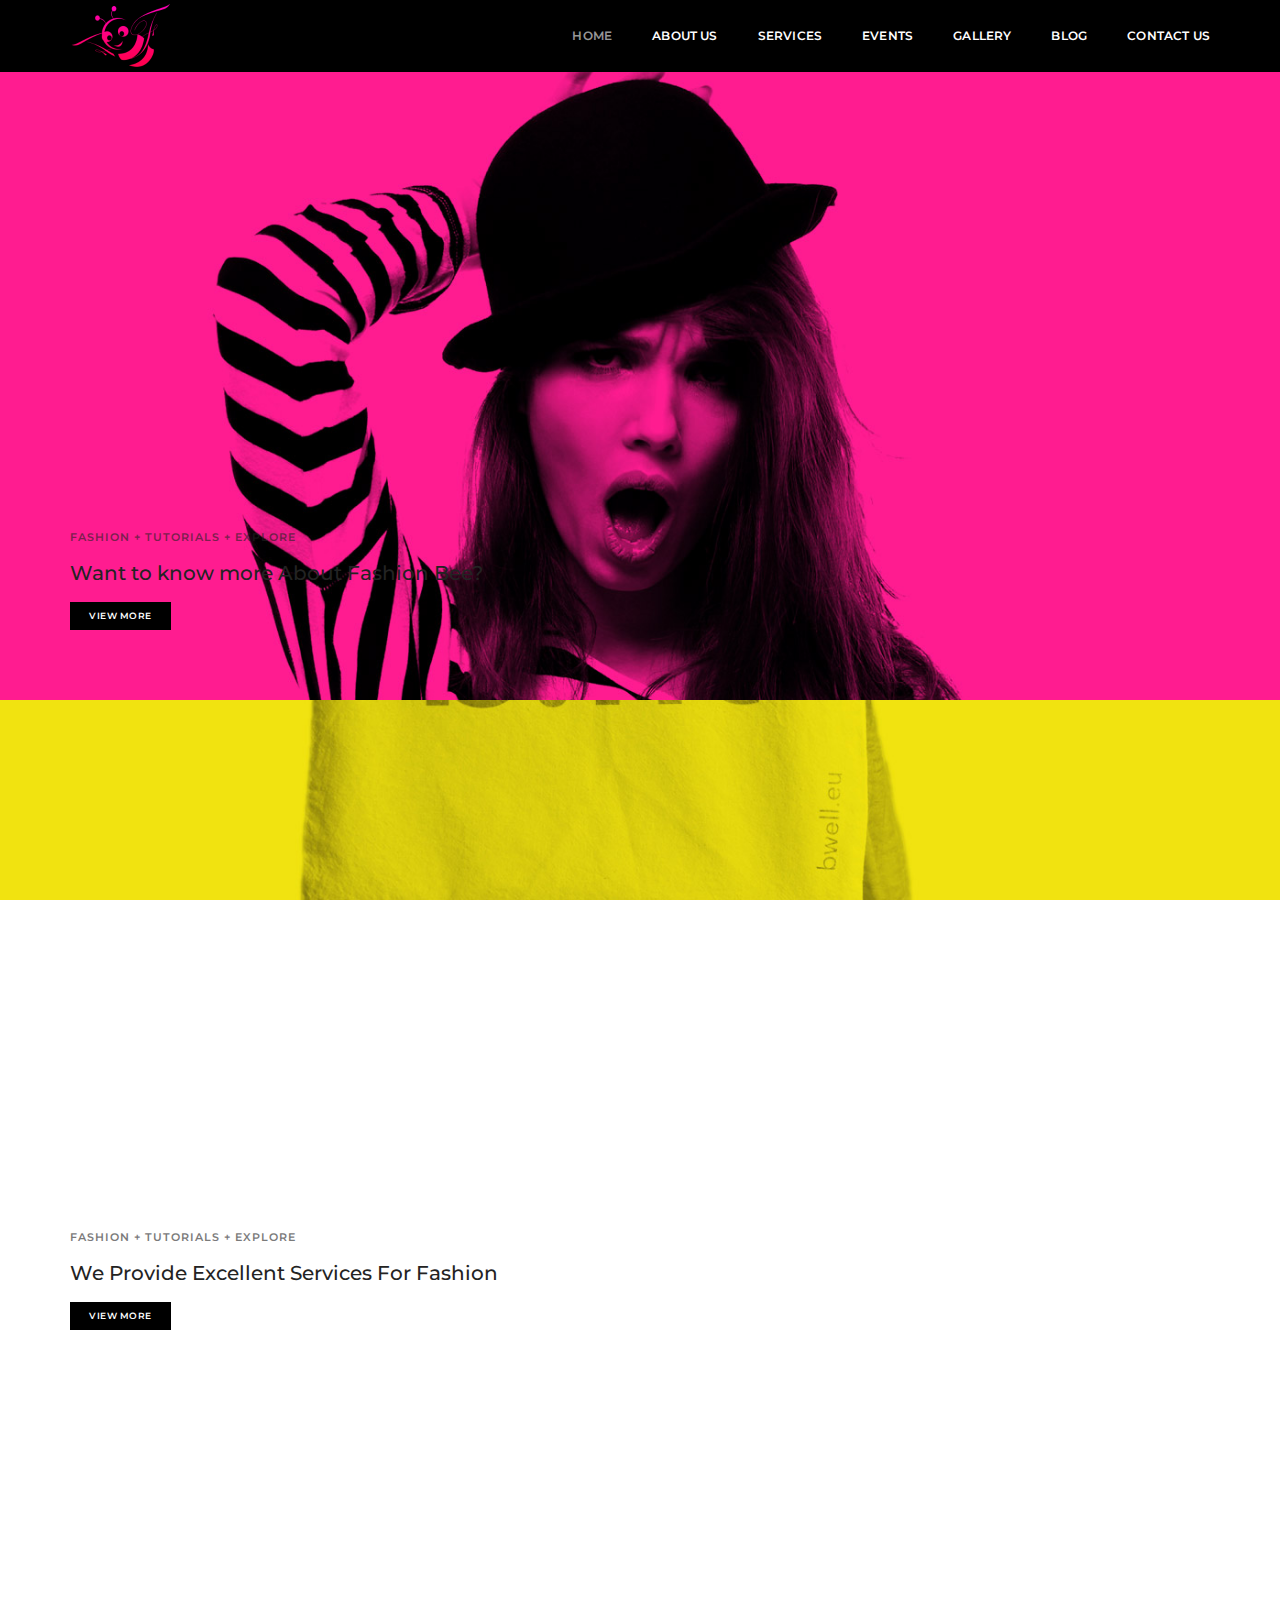
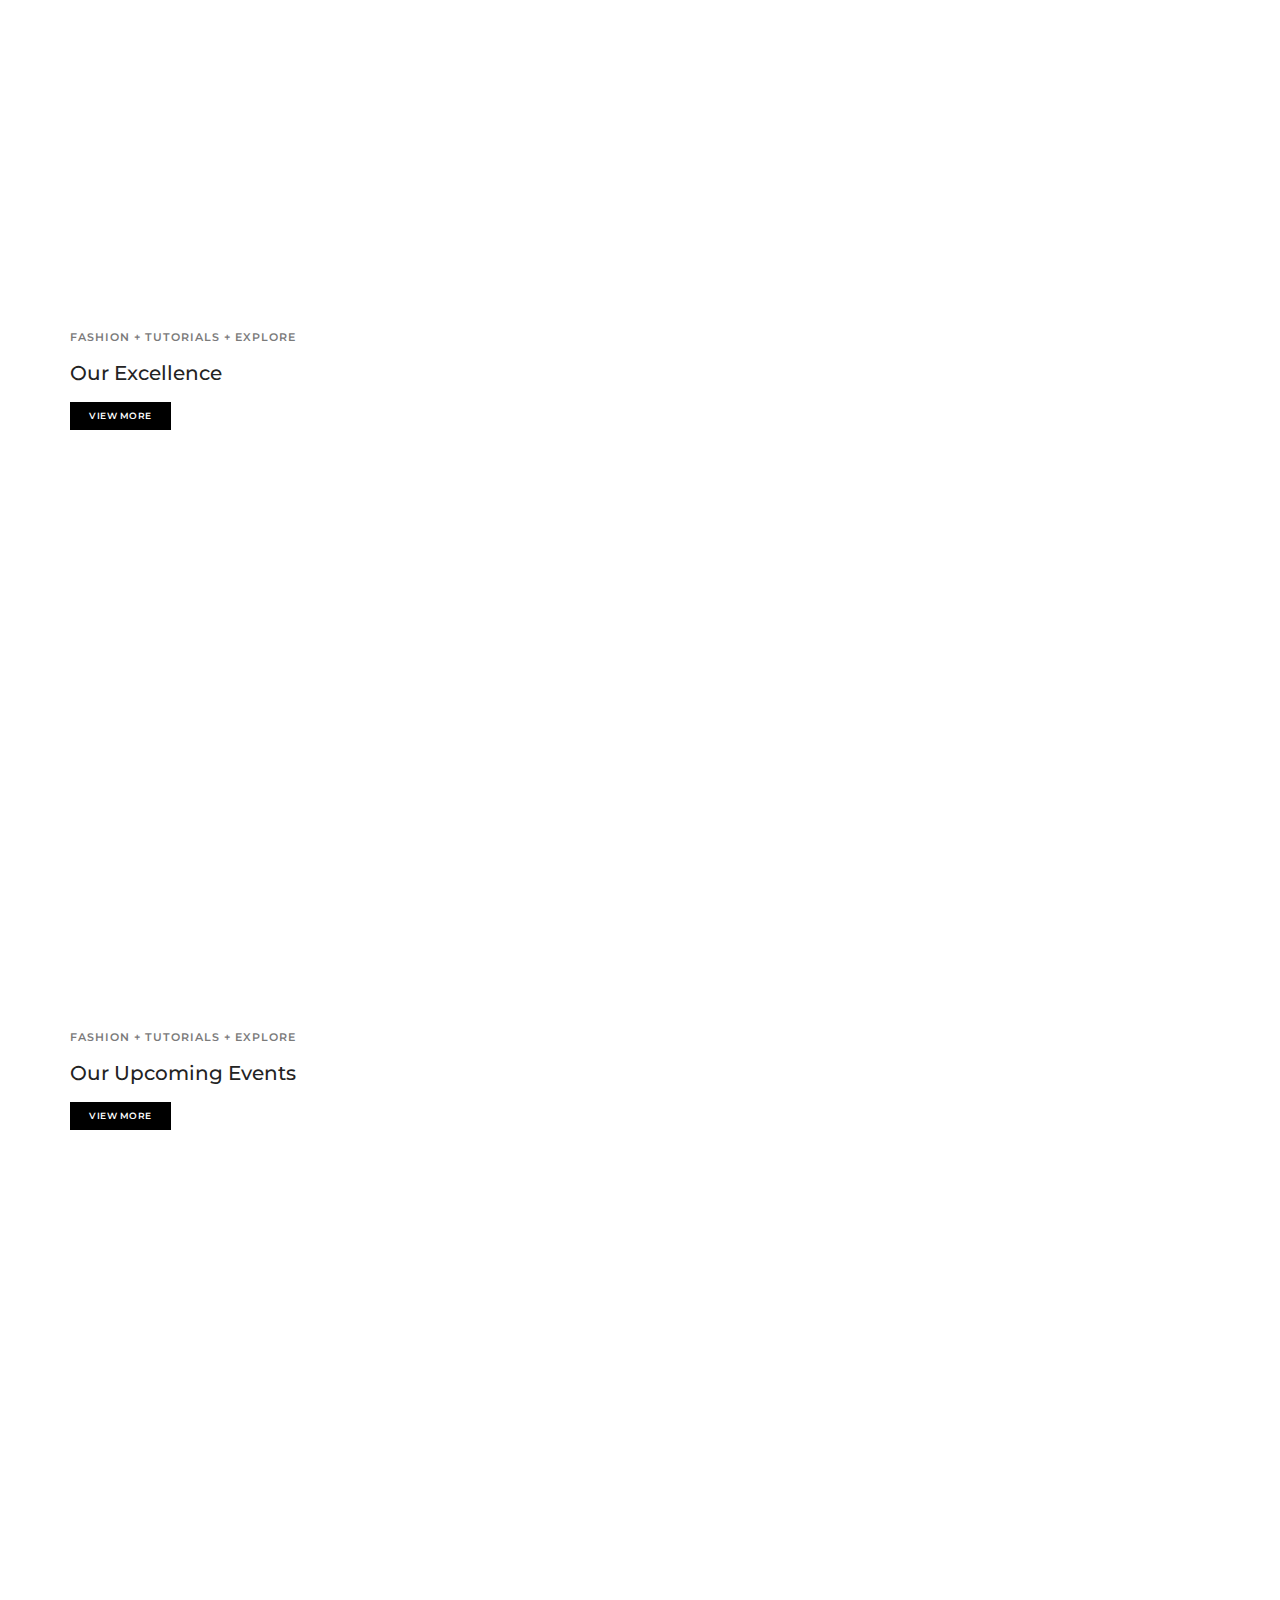
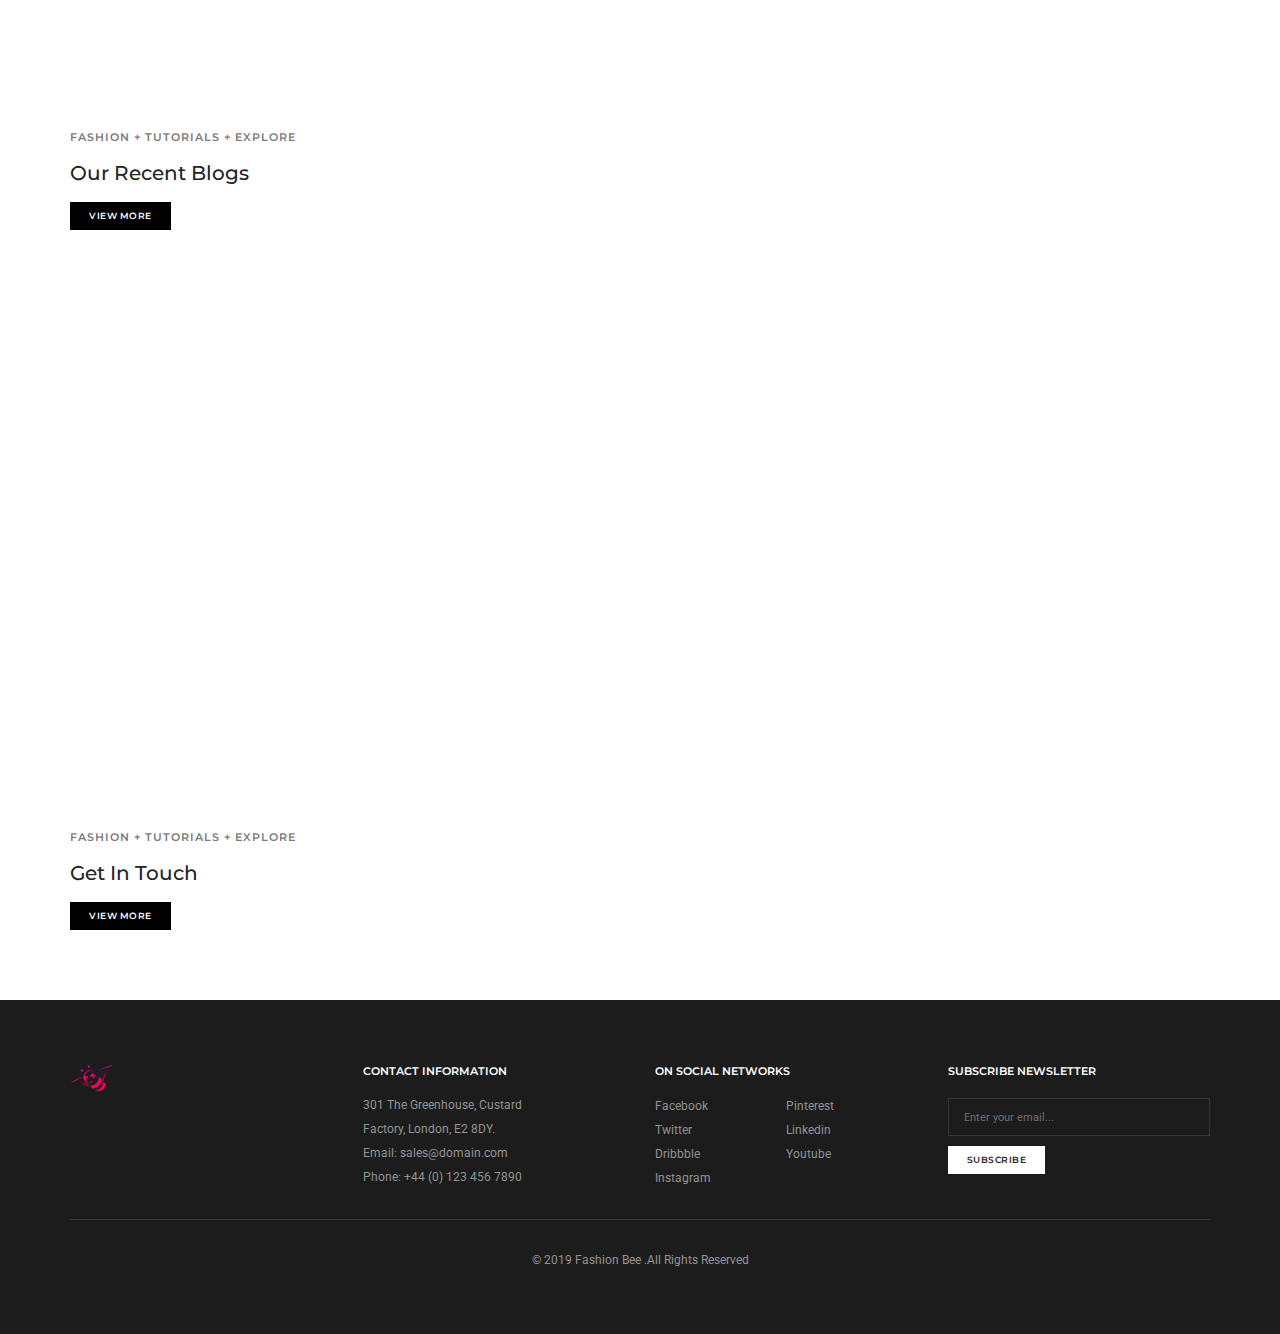
==== commit f0a61185: "services.html correction" ====
--- a/index.html
+++ b/index.html
@@ -1,797 +1,312 @@
-<!doctype html>
-<html class="no-js" lang="en">
-    
-<!-- Mirrored from www.themezaa.com/html/pofo/404.html by HTTrack Website Copier/3.x [XR&CO'2014], Tue, 21 Aug 2018 07:28:36 GMT -->
-<head>
-        <!-- title -->
-        <title>POFO – Creative Agency, Corporate and Portfolio Multi-purpose Template</title>
-        <meta charset="utf-8">
-        <meta http-equiv="X-UA-Compatible" content="IE=edge" />
-        <meta name="viewport" content="width=device-width,initial-scale=1.0,maximum-scale=1" />
-        <meta name="author" content="ThemeZaa">
-        <!-- description -->
-        <meta name="description" content="POFO is a highly creative, modern, visually stunning and Bootstrap responsive multipurpose agency and portfolio HTML5 template with 25 ready home page demos.">
-        <!-- keywords -->
-        <meta name="keywords" content="creative, modern, clean, bootstrap responsive, html5, css3, portfolio, blog, agency, templates, multipurpose, one page, corporate, start-up, studio, branding, designer, freelancer, carousel, parallax, photography, personal, masonry, grid, coming soon, faq">
-        <!-- favicon -->
-        <link rel="shortcut icon" href="images/favicon.png">
-        <link rel="apple-touch-icon" href="images/apple-touch-icon-57x57.png">
-        <link rel="apple-touch-icon" sizes="72x72" href="images/apple-touch-icon-72x72.png">
-        <link rel="apple-touch-icon" sizes="114x114" href="images/apple-touch-icon-114x114.png">
-        <!-- animation -->
-        <link rel="stylesheet" href="css/animate.css" />
-        <!-- bootstrap -->
-        <link rel="stylesheet" href="css/bootstrap.min.css" />
-        <!-- et line icon --> 
-        <link rel="stylesheet" href="css/et-line-icons.css" />
-        <!-- font-awesome icon -->
-        <link rel="stylesheet" href="css/font-awesome.min.css" />
-        <!-- themify icon -->
-        <link rel="stylesheet" href="css/themify-icons.css">
-        <!-- swiper carousel -->
-        <link rel="stylesheet" href="css/swiper.min.css">
-        <!-- justified gallery  -->
-        <link rel="stylesheet" href="css/justified-gallery.min.css">
-        <!-- magnific popup -->
-        <link rel="stylesheet" href="css/magnific-popup.css" />
-        <!-- revolution slider -->
-        <link rel="stylesheet" type="text/css" href="revolution/css/settings.css" media="screen" />
-        <link rel="stylesheet" type="text/css" href="revolution/css/layers.css">
-        <link rel="stylesheet" type="text/css" href="revolution/css/navigation.css">
-        <!-- bootsnav -->
-        <link rel="stylesheet" href="css/bootsnav.css">
-        <!-- style -->
-        <link rel="stylesheet" href="css/style.css" />
-        <!-- responsive css -->
-        <link rel="stylesheet" href="css/responsive.css" />
-        <!--[if IE]>
-            <script src="js/html5shiv.js"></script>
-        <![endif]-->
-    </head>
-    <body>
-        <!-- start header -->
-        <header>
-            <!-- start navigation -->
-            <nav class="navbar navbar-default bootsnav navbar-top header-dark bg-transparent nav-box-width white-link">
-                <div class="container-fluid nav-header-container">
-                    <div class="row">
-                        <!-- start logo -->
-                        <div class="col-md-2 col-xs-5">
-                            <a href="index-2.html" title="Pofo" class="logo"><img src="images/logo.png" data-rjs="images/logo@2x.png" class="logo-dark" alt="Pofo"><img src="images/logo-white.png" data-rjs="images/logo-white@2x.png" alt="Pofo" class="logo-light default"></a>
-                        </div>
-                        <!-- end logo -->
-                        <div class="col-md-7 col-xs-2 width-auto pull-right accordion-menu xs-no-padding-right">
-                            <button type="button" class="navbar-toggle collapsed pull-right" data-toggle="collapse" data-target="#navbar-collapse-toggle-1">
-                                <span class="sr-only">toggle navigation</span>
-                                <span class="icon-bar"></span>
-                                <span class="icon-bar"></span>
-                                <span class="icon-bar"></span>
-                            </button>
-                            <div class="navbar-collapse collapse pull-right" id="navbar-collapse-toggle-1">
-                                <ul id="accordion" class="nav navbar-nav navbar-left no-margin alt-font text-normal" data-in="fadeIn" data-out="fadeOut">
-                                    <!-- start menu item -->
-                                    <li class="dropdown megamenu-fw">
-                                        <a href="javascript:void(0);">Home</a><i class="fas fa-angle-down dropdown-toggle" data-toggle="dropdown" aria-hidden="true"></i>
-                                        <!-- start sub menu -->
-                                        <div class="menu-back-div dropdown-menu megamenu-content mega-menu collapse mega-menu-full">
-                                            <ul class="equalize sm-equalize-auto">
-                                                <!-- start sub menu column  -->
-                                                <li class="mega-menu-column col-lg-3 col-md-3 col-sm-12 col-xs-12">
-                                                    <!-- start sub menu item  -->
-                                                    <ul>
-                                                        <li class="dropdown-header">Classic Homepages</li>
-                                                        <li><a href="home-classic-corporate.html">Classic corporate</a></li>
-                                                        <li><a href="home-classic-digital-agency.html">Classic digital agency</a></li>
-                                                        <li><a href="home-classic-innovation-agency.html">Classic innovation agency</a></li>
-                                                        <li><a href="home-classic-web-agency.html">Classic web agency</a></li>
-                                                        <li><a href="home-classic-one-page.html">Classic one page</a></li>
-                                                        <li><a href="home-classic-start-up.html">Classic start-up</a></li>
-                                                        <li><a href="home-classic-interactive-agency.html">Classic interactive agency</a></li>
-                                                    </ul>
-                                                    <!-- end sub menu item  -->
-                                                </li>
-                                                <!-- end sub menu column -->
-                                                <!-- start sub menu column -->
-                                                <li class="mega-menu-column col-lg-3 col-md-3 col-sm-12 col-xs-12">
-                                                    <!-- start sub menu item  -->
-                                                    <ul>
-                                                        <li class="dropdown-header">Creative Homepages</li>
-                                                        <li><a href="home-creative-studio.html">Creative studio</a></li>
-                                                        <li><a href="home-creative-business.html">Creative business</a></li>
-                                                        <li><a href="home-creative-simple-portfolio.html">Creative simple portfolio</a></li>
-                                                        <li><a href="home-creative-branding-agency.html">Creative branding agency</a></li>
-                                                        <li><a href="home-creative-small-business.html">Creative small business</a></li>
-                                                        <li><a href="home-creative-designer.html">Creative designer</a></li>
-                                                        <li><a href="home-creative-agency.html">Creative agency</a></li>
-                                                    </ul>
-                                                    <!-- end sub menu item  -->
-                                                </li>
-                                                <!-- end sub menu column  -->
-                                                <!-- start sub menu column  -->
-                                                <li class="mega-menu-column col-lg-3 col-md-3 col-sm-12 col-xs-12">
-                                                    <!-- start sub menu item  -->
-                                                    <ul>
-                                                        <li class="dropdown-header">Portfolio Homepages</li>
-                                                        <li><a href="home-portfolio-minimal.html">Portfolio minimal</a></li>
-                                                        <li><a href="home-portfolio-multiple-carousel.html">Portfolio multiple carousel</a></li>
-                                                        <li><a href="home-portfolio-centered-slides.html">Portfolio centered slides</a></li>
-                                                        <li><a href="home-portfolio-personal.html">Portfolio personal</a></li>
-                                                        <li><a href="home-portfolio-metro.html">Portfolio metro</a></li>
-                                                        <li><a href="home-portfolio-full-screen-vertical.html">Portfolio full screen – vertical</a></li>
-                                                        <li><a href="home-portfolio-photographer.html">Portfolio photographer</a></li>
-                                                        <li><a href="home-portfolio-parallax.html">Portfolio parallax</a></li>
-                                                    </ul>
-                                                    <!-- end sub menu item  -->
-                                                </li>
-                                                <!-- end sub menu column  -->
-                                                <!-- start sub menu column  -->
-                                                <li class="mega-menu-column col-lg-3 col-md-3 col-sm-12 col-xs-12">
-                                                    <!-- start sub menu item  -->
-                                                    <ul>
-                                                        <li class="dropdown-header">Blog Homepages</li>
-                                                        <li><a href="home-blog-grid.html">Blog grid</a></li>
-                                                        <li><a href="home-blog-masonry.html">Blog masonry</a></li>
-                                                        <li><a href="home-blog-clean.html">Blog clean</a></li>
-                                                        <li><a href="home-blog-personal.html">Blog personal</a></li>
-                                                    </ul>
-                                                    <!-- end sub menu item  -->
-                                                </li>
-                                                <!-- end sub menu column  -->
-                                            </ul>
-                                            <!-- end sub menu -->
-                                        </div>
-                                    </li>
-                                    <!-- end menu item -->
-                                    <li class="dropdown simple-dropdown"><a href="javascript:void(0);">Pages</a><i class="fas fa-angle-down dropdown-toggle" data-toggle="dropdown" aria-hidden="true"></i>
-                                        <!-- start sub menu -->
-                                        <ul class="dropdown-menu" role="menu">
-                                            <li class="dropdown"><a class="dropdown-toggle" data-toggle="dropdown" href="javascript:void(0);">About <i class="fas fa-angle-right"></i></a>
-                                                <ul class="dropdown-menu">
-                                                    <li><a href="about-us-simple.html">About us simple</a></li>
-                                                    <li><a href="about-us-classic.html">About us classic</a></li>
-                                                    <li><a href="about-us-modern.html">About us modern</a></li>
-                                                    <li><a href="about-me.html">About me</a></li>
-                                                </ul>
-                                            </li>
-                                            <li class="dropdown"><a class="dropdown-toggle" data-toggle="dropdown" href="javascript:void(0);">Services <i class="fas fa-angle-right"></i></a>
-                                                <ul class="dropdown-menu">
-                                                    <li><a href="services-simple.html">Services simple</a></li>
-                                                    <li><a href="services-classic.html">Services classic</a></li>
-                                                    <li><a href="services-modern.html">Services modern</a></li>
-                                                </ul>
-                                            </li>
-                                            <li class="dropdown"><a class="dropdown-toggle" data-toggle="dropdown" href="javascript:void(0);">Contact <i class="fas fa-angle-right"></i></a>
-                                                <ul class="dropdown-menu">
-                                                    <li><a href="contact-us-simple.html">Contact simple</a></li>
-                                                    <li><a href="contact-us-classic.html">Contact classic</a></li>
-                                                    <li><a href="contact-us-classic-02.html">Contact classic – style 02</a></li>
-                                                    <li><a href="contact-us-modern.html">Contact modern</a></li>
-                                                </ul>
-                                            </li>
-                                            <li class="dropdown"><a class="dropdown-toggle" data-toggle="dropdown" href="javascript:void(0);">Team <i class="fas fa-angle-right"></i></a>
-                                                <ul class="dropdown-menu">
-                                                    <li><a href="team-simple.html">Team simple</a></li>
-                                                    <li><a href="team-classic.html">Team classic</a></li>
-                                                </ul>
-                                            </li>
-                                            <li class="dropdown"><a class="dropdown-toggle" data-toggle="dropdown" href="javascript:void(0);">Additional Pages <i class="fas fa-angle-right"></i></a>
-                                                <ul class="dropdown-menu">
-                                                    <li><a href="our-clients.html">Our clients</a></li>
-                                                    <li><a href="404.html">Error 404</a></li>
-                                                    <li><a href="coming-soon.html">Coming soon</a></li>
-                                                    <li><a href="coming-soon-02.html">Coming soon – style 02</a></li>
-                                                    <li><a href="faq.html">Faq</a></li>
-                                                    <li><a href="maintenance.html">Maintenance</a></li>
-                                                    <li><a href="search-result.html">Search result</a></li>
-                                                    <li><a href="pricing.html">Pricing</a></li>
-                                                </ul>
-                                            </li>
-                                        </ul>
-                                    </li>
-                                    <li class="dropdown megamenu-fw">
-                                        <a href="javascript:void(0);">Portfolio</a><i class="fas fa-angle-down dropdown-toggle" data-toggle="dropdown" aria-hidden="true"></i>
-                                        <!-- start sub menu -->
-                                        <div class="menu-back-div dropdown-menu megamenu-content mega-menu collapse mega-menu-full">
-                                            <ul class="equalize sm-equalize-auto">
-                                                <!-- start sub menu column  -->
-                                                <li class="mega-menu-column col-lg-3 col-md-3 col-sm-12 col-xs-12">
-                                                    <!-- start sub menu item  -->
-                                                    <ul>
-                                                        <li class="dropdown-header">Grid - Full width Layouts</li>
-                                                        <li><a href="portfolio-full-width-grid-overlay.html">Portfolio grid overlay</a></li>
-                                                        <li><a href="portfolio-full-width-grid-with-icon.html">Portfolio grid with icon</a></li>
-                                                        <li><a href="portfolio-full-width-grid-transform.html">Portfolio grid transform</a></li>
-                                                        <li><a href="portfolio-full-width-grid-zooming.html">Portfolio grid zooming</a></li>
-                                                    </ul>
-                                                    <ul>
-                                                        <li class="dropdown-header">Masonry - Full width Layouts</li>
-                                                        <li><a href="portfolio-full-width-masonry-overlay.html">Portfolio masonry overlay</a></li>
-                                                        <li><a href="portfolio-full-width-masonry-with-icon.html">Portfolio masonry with icon</a></li>
-                                                    </ul>
-                                                    <ul>
-                                                        <li class="dropdown-header">Metro - Full width Layouts</li>
-                                                        <li><a href="portfolio-full-width-metro-overlay.html">Portfolio metro overlay</a></li>
-                                                        <li><a href="portfolio-full-width-metro-with-icon.html">Portfolio metro with icon</a></li>
-                                                        <li><a href="portfolio-full-width-metro-transform.html">Portfolio metro transform</a></li>
-                                                        <li><a href="portfolio-full-width-metro-zooming.html">Portfolio metro zooming</a></li>
-                                                    </ul>
-                                                    <ul>
-                                                        <li class="dropdown-header">Other - Full width Layouts</li>
-                                                        <li><a href="portfolio-full-width-image-gallery.html">Portfolio image gallery</a></li>
-                                                        <li><a href="portfolio-full-width-justified-gallery.html">Portfolio justified</a></li>
-                                                        <li><a href="portfolio-full-width-carousel.html">Portfolio carousel</a></li>
-                                                        <li><a href="portfolio-full-width-parallax.html">Portfolio parallax</a></li>
-                                                    </ul>
-                                                    <!-- end sub menu item  -->
-                                                </li>
-                                                <!-- end sub menu column -->
-                                                <!-- start sub menu column -->
-                                                <li class="mega-menu-column col-lg-3 col-md-3 col-sm-12 col-xs-12">
-                                                    <!-- start sub menu item  -->
-                                                    <ul>
-                                                        <li class="dropdown-header">Grid - Boxed Layouts</li>
-                                                        <li><a href="portfolio-boxed-grid-overlay.html">Portfolio grid overlay</a></li>
-                                                        <li><a href="portfolio-boxed-grid-with-icon.html">Portfolio grid with icon</a></li>
-                                                        <li><a href="portfolio-boxed-grid-transform.html">Portfolio grid transform</a></li>
-                                                        <li><a href="portfolio-boxed-grid-zooming.html">Portfolio grid zooming</a></li>
-                                                    </ul>
-                                                    <ul>
-                                                        <li class="dropdown-header">Masonry - Boxed Layouts</li>
-                                                        <li><a href="portfolio-boxed-masonry-overlay.html">Portfolio masonry overlay</a></li>
-                                                        <li><a href="portfolio-boxed-masonry-with-icon.html">Portfolio masonry with icon</a></li>
-                                                    </ul>
-                                                    <ul>
-                                                        <li class="dropdown-header">Metro - Boxed Layouts</li>
-                                                        <li><a href="portfolio-boxed-metro-overlay.html">Portfolio metro overlay</a></li>
-                                                        <li><a href="portfolio-boxed-metro-with-icon.html">Portfolio metro with icon</a></li>
-                                                        <li><a href="portfolio-boxed-metro-transform.html">Portfolio metro transform</a></li>
-                                                        <li><a href="portfolio-boxed-metro-zooming.html">Portfolio metro zooming</a></li>
-                                                    </ul>
-                                                    <ul>
-                                                        <li class="dropdown-header">Other - Boxed Layouts</li>
-                                                        <li><a href="portfolio-boxed-image-gallery.html">Portfolio image gallery</a></li>
-                                                        <li><a href="portfolio-boxed-justified-gallery.html">Portfolio justified</a></li>
-                                                        <li><a href="portfolio-boxed-carousel.html">Portfolio carousel</a></li>
-                                                        <li><a href="portfolio-boxed-parallax.html">Portfolio parallax</a></li>
-                                                    </ul>
-                                                    <!-- end sub menu item  -->
-                                                </li>
-                                                <!-- end sub menu column  -->
-
-                                                <!-- start sub menu column  -->
-                                                <li class="mega-menu-column col-lg-3 col-md-3 col-sm-12 col-xs-12">
-                                                    <!-- start sub menu item  -->
-                                                    <ul>
-                                                        <li class="dropdown-header">Single Project Page</li>
-                                                        <li><a href="single-project-page-01.html">Single project page 01</a></li>
-                                                        <li><a href="single-project-page-02.html">Single project page 02</a></li>
-                                                        <li><a href="single-project-page-03.html">Single project page 03</a></li>
-                                                        <li><a href="single-project-page-04.html">Single project page 04</a></li>
-                                                        <li><a href="single-project-page-05.html">Single project page 05</a></li>
-                                                        <li><a href="single-project-page-06.html">Single project page 06</a></li>
-                                                        <li><a href="single-project-page-07.html">Single project page 07</a></li>
-                                                        <li><a href="single-project-page-08.html">Single project page 08</a></li>
-                                                    </ul>
-                                                    <!-- end sub menu item  -->
-                                                    <ul>
-                                                        <li class="dropdown-header">Portfolio Columns</li>
-                                                        <li><a href="portfolio-two-columns.html">Portfolio 2 columns</a></li>
-                                                        <li><a href="portfolio-three-columns.html">Portfolio 3 columns</a></li>
-                                                        <li><a href="portfolio-four-columns.html">Portfolio 4 columns</a></li>
-                                                        <li><a href="portfolio-five-columns.html">Portfolio 5 columns</a></li>
-                                                    </ul>
-                                                </li>
-                                                <!-- end sub menu column  -->
-                                                <!-- start sub menu column  -->
-                                                <li class="mega-menu-column col-lg-3 col-md-3 col-sm-12 col-xs-12">
-                                                    <!-- start sub menu item  -->
-                                                    <ul>
-                                                        <li>
-                                                            <a href="home-creative-studio.html" class="menu-banner-image"><img src="images/menu-banner-01.png" alt="portfolio"/></a>
-                                                        </li>
-                                                        <li>
-                                                            <a href="home-creative-business.html" class="menu-banner-image"><img src="images/menu-banner-02.png" alt="portfolio"/></a>
-                                                        </li>
-                                                    </ul>
-                                                    <!-- end sub menu item  -->
-                                                </li>
-                                                <!-- end sub menu column  -->
-                                            </ul>
-                                            <!-- end sub menu -->
-                                        </div>
-                                    </li>
-                                    <li class="dropdown simple-dropdown"><a href="javascript:void(0);" title="Blog">Blog</a><i class="fas fa-angle-down dropdown-toggle" data-toggle="dropdown" aria-hidden="true"></i>
-                                        <!-- start sub menu -->
-                                        <ul class="dropdown-menu" role="menu">
-                                            <li class="dropdown"><a class="dropdown-toggle" data-toggle="dropdown" href="javascript:void(0);">Blog Standard <i class="fas fa-angle-right"></i></a>
-                                                <ul class="dropdown-menu">
-                                                    <li><a href="blog-standard-full-width.html">Blog standard – full width</a></li>
-                                                    <li><a href="blog-standard-with-left-sidebar.html">Blog standard with left sidebar</a></li>
-                                                    <li><a href="blog-standard-with-right-sidebar.html">Blog standard with right sidebar</a></li>
-                                                </ul>
-                                            </li>
-                                            <li class="dropdown"><a class="dropdown-toggle" data-toggle="dropdown" href="javascript:void(0);">Blog Classic <i class="fas fa-angle-right"></i></a>
-                                                <ul class="dropdown-menu">
-                                                    <li><a href="blog-classic.html">Blog classic</a></li>
-                                                    <li><a href="blog-classic-full-width.html">Blog classic – full width</a></li>
-
-                                                </ul></li>
-                                            <li class="dropdown"><a class="dropdown-toggle" data-toggle="dropdown" href="javascript:void(0);">Blog List <i class="fas fa-angle-right"></i></a>
-                                                <ul class="dropdown-menu">
-                                                    <li><a href="blog-list.html">Blog list</a></li>
-                                                    <li><a href="blog-list-full-width.html">Blog list – full width</a></li>
-                                                </ul></li>
-                                            <li class="dropdown"><a class="dropdown-toggle" data-toggle="dropdown" href="javascript:void(0);">Blog Grid <i class="fas fa-angle-right"></i></a>
-                                                <ul class="dropdown-menu">
-                                                    <li><a href="blog-grid.html">Blog grid</a></li>
-                                                    <li><a href="blog-grid-full-width.html">Blog grid – full width</a></li>
-                                                </ul>
-                                            </li>
-                                            <li class="dropdown"><a class="dropdown-toggle" data-toggle="dropdown" href="javascript:void(0);">Blog Masonry <i class="fas fa-angle-right"></i></a>
-                                                <ul class="dropdown-menu">
-                                                    <li><a href="blog-masonry.html">Blog masonry</a></li>
-                                                    <li><a href="blog-masonry-full-width.html">Blog masonry – full width</a></li>
-                                                </ul>
-                                            </li>
-                                            <li class="dropdown"><a class="dropdown-toggle" data-toggle="dropdown" href="javascript:void(0);">Blog Simple <i class="fas fa-angle-right"></i></a>
-                                                <ul class="dropdown-menu">
-                                                    <li><a href="blog-simple.html">Blog simple</a></li>
-                                                    <li><a href="blog-simple-full-width.html">Blog simple – full width</a></li>
-                                                </ul>
-                                            </li>
-                                            <li class="dropdown"><a class="dropdown-toggle" data-toggle="dropdown" href="javascript:void(0);">Blog Clean <i class="fas fa-angle-right"></i></a>
-                                                <ul class="dropdown-menu">
-                                                    <li><a href="blog-clean.html">Blog clean</a></li>
-                                                    <li><a href="blog-clean-full-width.html">Blog clean – full width</a></li>
-                                                </ul>
-                                            </li>
-                                            <li class="dropdown"><a class="dropdown-toggle" data-toggle="dropdown" href="javascript:void(0);">Blog Images <i class="fas fa-angle-right"></i></a>
-                                                <ul class="dropdown-menu">
-                                                    <li><a href="blog-images.html">Blog images</a></li>
-                                                    <li><a href="blog-images-full-width.html">Blog images – full width</a></li>
-                                                </ul>
-                                            </li>
-                                            <li class="dropdown"><a class="dropdown-toggle" data-toggle="dropdown" href="javascript:void(0);">Blog Only Text <i class="fas fa-angle-right"></i></a>
-                                                <ul class="dropdown-menu">
-                                                    <li><a href="blog-only-text.html">Blog only text</a></li>
-                                                    <li><a href="blog-only-text-full-width.html">Blog only text – full width</a></li>
-                                                </ul>
-                                            </li>
-                                            <li class="dropdown"><a class="dropdown-toggle" data-toggle="dropdown" href="javascript:void(0);">Post Layout <i class="fas fa-angle-right"></i></a>
-                                                <ul class="dropdown-menu">
-                                                    <li><a href="blog-post-layout-01.html">Blog post layout 01</a></li>
-                                                    <li><a href="blog-post-layout-02.html">Blog post layout 02</a></li>
-                                                    <li><a href="blog-post-layout-03.html">Blog post layout 03</a></li>
-                                                    <li><a href="blog-post-layout-04.html">Blog post layout 04</a></li>
-                                                    <li><a href="blog-post-layout-05.html">Blog post layout 05</a></li>
-                                                </ul>
-                                            </li>
-                                            <li class="dropdown"><a class="dropdown-toggle" data-toggle="dropdown" href="javascript:void(0);">Post Types <i class="fas fa-angle-right"></i></a>
-                                                <ul class="dropdown-menu">
-                                                    <li><a href="blog-standard-post.html">Standard post</a></li>
-                                                    <li><a href="blog-gallery-post.html">Gallery post</a></li>
-                                                    <li><a href="blog-slider-post.html">Slider post</a></li>
-                                                    <li><a href="blog-html5-video-post.html">HTML5 video post</a></li>
-                                                    <li><a href="blog-youtube-video-post.html">Youtube video post</a></li>
-                                                    <li><a href="blog-vimeo-video-post.html">Vimeo video post</a></li>
-                                                    <li><a href="blog-audio-post.html">Audio post</a></li>
-                                                    <li><a href="blog-blockquote-post.html">Blockquote post</a></li>
-                                                    <li><a href="blog-full-width-post.html">Full width post</a></li>
-                                                </ul>
-                                            </li>
-                                        </ul>
-                                        <!-- end sub menu -->
-                                    </li>
-                                    <li class="dropdown megamenu-fw">
-                                        <a href="javascript:void(0);">Elements</a><i class="fas fa-angle-down dropdown-toggle" data-toggle="dropdown" aria-hidden="true"></i>
-                                        <!-- start sub menu -->
-                                        <div class="menu-back-div dropdown-menu megamenu-content mega-menu collapse mega-menu-full icon-list-menu">
-                                            <ul class="equalize sm-equalize-auto">
-                                                <!-- start sub menu column  -->
-                                                <li class="mega-menu-column col-lg-3 col-md-3 col-sm-12 col-xs-12">
-                                                    <!-- start sub menu item  -->
-                                                    <ul>
-                                                        <li class="dropdown-header">General elements</li>
-                                                        <li><a href="accordions.html"><i class="ti-layout-accordion-separated"></i> Accordions</a></li>
-                                                        <li><a href="buttons.html"><i class="ti-mouse"></i> Buttons</a></li>
-                                                        <li><a href="team.html"><i class="ti-user"></i> Team</a></li>
-                                                        <li><a href="team-carousel.html"><i class="ti-layout-slider-alt"></i> Team carousel</a></li>
-                                                        <li><a href="clients.html"><i class="ti-id-badge"></i> Clients</a></li>
-                                                        <li><a href="client-carousel.html"><i class="ti-layout-slider"></i> Client carousel</a></li>
-                                                        <li><a href="subscribe.html"><i class="ti-bookmark"></i> Subscribe</a></li>
-                                                        <li><a href="call-to-action.html"><i class="ti-headphone-alt"></i> Call to action</a></li>
-                                                        <li><a href="tab.html"><i class="ti-layout-tab"></i> Tab</a></li>
-                                                        <li><a href="google-map.html"><i class="ti-location-pin"></i> Google map</a></li>
-                                                        <li><a href="text-slider.html"><i class="ti-layout-media-overlay"></i> Text slider</a></li>
-                                                        <li><a href="contact-form.html"><i class="ti-clipboard"></i> Contact form</a></li>
-                                                        <li><a href="image-gallery.html"><i class="ti-gallery"></i> Image gallery</a></li>
-                                                    </ul>
-                                                    <!-- end sub menu item  -->
-                                                </li>
-                                                <!-- end sub menu column -->
-                                                <!-- start sub menu column -->
-                                                <li class="mega-menu-column col-lg-3 col-md-3 col-sm-12 col-xs-12">
-                                                    <!-- start sub menu item  -->
-                                                    <ul>
-                                                        <li class="dropdown-header">Infographics / icons</li>
-                                                        <li><a href="process-bar.html"><i class="icon-hourglass"></i> Process bar</a></li>
-                                                        <li><a href="icon-with-text.html"><i class="ti-layout-media-left"></i> Icon with text</a></li>
-                                                        <li><a href="overline-icon-box.html"><i class="ti-layout-placeholder"></i> Overline icon box</a></li>
-                                                        <li><a href="custom-icon-with-text.html"><i class="ti-layout-cta-btn-left"></i> Custom icon with text</a></li>
-                                                        <li><a href="counters.html"><i class="ti-timer"></i> Counters</a></li>
-                                                        <li><a href="countdown.html"><i class="ti-alarm-clock"></i> Countdown</a></li>
-                                                        <li><a href="pie-charts.html"><i class="ti-pie-chart"></i> Pie charts</a></li>
-                                                        <li><a href="text-box.html"><i class="ti-layout-cta-left"></i> Text box</a></li>
-                                                        <li><a href="fancy-text-box.html"><i class="ti-layout-cta-center"></i> Fancy text box</a></li>
-                                                    </ul>
-                                                    <!-- end sub menu item  -->
-                                                </li>
-                                                <!-- end sub menu column  -->
-
-                                                <!-- start sub menu column  -->
-                                                <li class="mega-menu-column col-lg-3 col-md-3 col-sm-12 col-xs-12">
-                                                    <!-- start sub menu item  -->
-                                                    <ul>
-                                                        <li class="dropdown-header">Interactive Elements</li>
-                                                        <li><a href="testimonials.html"><i class="ti-thought"></i> Testimonials</a></li>
-                                                        <li><a href="testimonials-carousel-2.html"><i class="ti-comments"></i> Testimonials carousel</a></li>
-                                                        <li><a href="video.html"><i class="ti-video-camera"></i> Video</a></li>
-                                                        <li><a href="interactive-banners.html"><i class="ti-image"></i> Interactive banners</a></li>
-                                                        <li><a href="services.html"><i class="ti-headphone-alt"></i> Services</a></li>
-                                                        <li><a href="portfolio-slider.html"><i class="ti-layout-slider-alt"></i> Portfolio slider</a></li>
-                                                        <li><a href="info-banner.html"><i class="ti-layout-slider"></i> Info banner</a></li>
-                                                        <li><a href="rotate-box.html"><i class="ti-layout-width-full"></i> Rotate box</a></li>
-                                                        <li><a href="process-step.html"><i class="ti-stats-up"></i> Process step</a></li>
-                                                        <li><a href="blog-posts.html"><i class="ti-comment-alt"></i> Blog posts</a></li>
-                                                        <li><a href="instagram.html"><i class="ti-instagram"></i> Instagram</a></li>
-                                                        <li><a href="parallax-scrolling.html"><i class="ti-exchange-vertical"></i> Parallax scrolling</a></li>
-                                                    </ul>
-                                                    <!-- end sub menu item  -->
-                                                </li>
-                                                <!-- end sub menu column  -->
-                                                <!-- start sub menu column  -->
-                                                <li class="mega-menu-column col-lg-3 col-md-3 col-sm-12 col-xs-12">
-                                                    <!-- start sub menu item  -->
-                                                    <ul>
-                                                        <li class="dropdown-header">Text & containers</li>
-                                                        <li><a href="heading.html"><i class="ti-text"></i> Heading</a></li>
-                                                        <li><a href="dropcaps.html"><i class="ti-layout-accordion-list"></i> Dropcaps</a></li>
-                                                        <li><a href="columns.html"><i class="ti-layout-column3-alt"></i> Columns</a></li>
-                                                        <li><a href="blockquote.html"><i class="ti-quote-left"></i> Blockquote</a></li>
-                                                        <li><a href="highlights.html"><i class="ti-underline"></i> Highlights</a></li>
-                                                        <li><a href="message-box.html"><i class="ti-layout-media-right-alt"></i> Message box</a></li>
-                                                        <li><a href="social-icons.html"><i class="ti-signal"></i> Social icons</a></li>
-                                                        <li><a href="lists.html"><i class="ti-list"></i> Lists</a></li>
-                                                        <li><a href="seperators.html"><i class="ti-layout-line-solid"></i> Separators</a></li>
-                                                        <li><a href="pricing-table.html"><i class="ti-layout-grid2-thumb"></i> Pricing table</a></li>
-                                                    </ul>
-                                                    <!-- end sub menu item  -->
-                                                </li>
-                                                <!-- end sub menu column  -->
-                                            </ul>
-                                            <!-- end sub menu -->
-                                        </div>
-                                    </li>
-                                    <li class="dropdown megamenu-fw">
-                                        <a href="javascript:void(0);">Features</a><i class="fas fa-angle-down dropdown-toggle" data-toggle="dropdown" aria-hidden="true"></i>
-                                        <!-- start sub menu -->
-                                        <div class="menu-back-div dropdown-menu megamenu-content mega-menu collapse mega-menu-full">
-                                            <ul class="equalize sm-equalize-auto">
-                                                <!-- start sub menu column  -->
-                                                <li class="mega-menu-column col-lg-3 col-md-3 col-sm-12 col-xs-12">
-                                                    <!-- start sub menu item  -->
-                                                    <ul>
-                                                        <li class="dropdown-header">Header Styles</li>
-                                                        <li><a href="transparent-header.html">Transparent header</a></li>
-                                                        <li><a href="white-header.html">White header</a></li>
-                                                        <li><a href="dark-header.html">Dark header</a></li>
-                                                        <li><a href="header-with-top-bar.html">Header with top bar</a></li>
-                                                        <li><a href="header-with-sticky-top-bar.html">Header with sticky top bar</a></li>
-                                                        <li><a href="header-with-push.html">Header with push</a></li>
-                                                        <li><a href="center-navigation.html">Center navigation</a></li>
-                                                        <li><a href="center-logo.html">Center logo</a></li>
-                                                        <li><a href="top-logo.html">Top logo</a></li>
-                                                        <li><a href="one-page-navigation.html">One page navigation</a></li>
-                                                        <li><a href="hamburger-menu.html">Hamburger menu</a></li>
-                                                        <li><a href="hamburger-menu-modern.html">Hamburger menu modern</a></li>
-                                                        <li><a href="hamburger-menu-half.html">Hamburger menu half</a></li>
-                                                        <li><a href="left-menu-classic.html">Left menu classic</a></li>
-                                                        <li><a href="left-menu-modern.html">Left menu modern</a></li>
-                                                    </ul>
-                                                    <!-- end sub menu item  -->
-                                                </li>
-                                                <!-- end sub menu column -->
-                                                <!-- start sub menu column -->
-                                                <li class="mega-menu-column col-lg-3 col-md-3 col-sm-12 col-xs-12">
-                                                    <!-- start sub menu item  -->
-                                                    <ul>
-                                                        <li class="dropdown-header">Footer</li>
-                                                        <li><a href="footer-standard.html">Footer standard</a></li>
-                                                        <li><a href="footer-standard-dark.html">Footer standard dark</a></li>
-                                                        <li><a href="footer-classic.html">Footer classic</a></li>
-                                                        <li><a href="footer-classic-dark.html">Footer classic dark</a></li>
-                                                        <li><a href="footer-clean.html">Footer clean</a></li>
-                                                        <li><a href="footer-clean-dark.html">Footer clean dark</a></li>
-                                                        <li><a href="footer-modern.html">Footer modern</a></li>
-                                                        <li><a href="footer-modern-dark.html">Footer modern dark</a></li>
-                                                        <li><a href="footer-center-logo.html">Footer center logo </a></li>
-                                                        <li><a href="footer-center-logo-dark.html">Footer center logo dark</a></li>
-                                                        <li><a href="footer-strip.html">Footer strip</a></li>
-                                                        <li><a href="footer-strip-dark.html">Footer strip dark</a></li>
-                                                        <li><a href="footer-center-logo-02.html">Footer center logo 02</a></li>
-                                                        <li><a href="footer-center-logo-02-dark.html">Footer center logo 02 dark</a></li>
-                                                    </ul>
-                                                    <!-- end sub menu item  -->
-                                                </li>
-                                                <!-- end sub menu column  -->
-
-                                                <!-- start sub menu column  -->
-                                                <li class="mega-menu-column col-lg-3 col-md-3 col-sm-12 col-xs-12">
-                                                    <!-- start sub menu item  -->
-                                                    <ul>
-                                                        <li class="dropdown-header">Page Title</li>
-                                                        <li><a href="page-title-left-alignment.html">Left alignment</a></li>
-                                                        <li><a href="page-title-right-alignment.html">Right alignment</a></li>
-                                                        <li><a href="page-title-center-alignment.html">Center alignment</a></li>
-                                                        <li><a href="page-title-dark-style.html">Dark style</a></li>
-                                                        <li><a href="page-title-big-typography.html">Big typography</a></li>
-                                                        <li><a href="page-title-parallax-image-background.html">Parallax image background</a></li>
-                                                        <li><a href="page-title-background-breadcrumbs.html">Image after breadcrumbs</a></li>
-                                                        <li><a href="page-title-gallery-background.html">Gallery background</a></li>
-                                                        <li><a href="page-title-background-video.html">Background video</a></li>
-                                                        <li><a href="page-title-mini-version.html">Mini version</a></li>
-                                                    </ul>
-                                                    <!-- end sub menu item  -->
-                                                </li>
-                                                <!-- end sub menu column  -->
-                                                <!-- start sub menu column  -->
-                                                <li class="mega-menu-column col-lg-3 col-md-3 col-sm-12 col-xs-12">
-                                                    <!-- start sub menu item  -->
-                                                    <ul>
-                                                        <li class="dropdown-header">Gallery</li>
-                                                        <li><a href="single-image-lightbox.html">Single image lightbox</a></li>
-                                                        <li><a href="lightbox-gallery.html">Lightbox gallery</a></li>
-                                                        <li><a href="zoom-gallery.html">Zoom gallery</a></li>
-                                                        <li><a href="popup-with-form.html">Popup with form</a></li>
-                                                        <li><a href="modal-popup.html">Modal popup</a></li>
-                                                        <li><a href="open-youtube-video.html">Open youtube video</a></li>
-                                                        <li><a href="open-vimeo-video.html">Open vimeo video</a></li>
-                                                        <li><a href="open-google-map.html">Open google map</a></li>
-                                                    </ul>
-                                                    <!-- end sub menu item  -->
-                                                </li>
-                                                <!-- end sub menu column  -->
-                                            </ul>
-                                            <!-- end sub menu -->
-                                        </div>
-                                    </li>
-                                </ul>
-                            </div>
-                        </div>
-                        <div class="col-md-2 col-xs-5 width-auto">
-                            <div class="header-searchbar">
-                                <a href="#search-header" class="header-search-form text-white"><i class="fas fa-search search-button"></i></a>
-                                <!-- search input-->
-                                <form id="search-header" method="post" action="https://www.themezaa.com/html/pofo/search-result.html" name="search-header" class="mfp-hide search-form-result">
-                                    <div class="search-form position-relative">
-                                        <button type="submit" class="fas fa-search close-search search-button"></button>
-                                        <input type="text" name="search" class="search-input" placeholder="Enter your keywords..." autocomplete="off">
-                                    </div>
-                                </form>
-                            </div>
-                            <div class="header-social-icon xs-display-none">
-                                <a href="https://www.facebook.com/" title="Facebook" target="_blank"><i class="fab fa-facebook-f" aria-hidden="true"></i></a>
-                                <a href="https://twitter.com/" title="Twitter" target="_blank"><i class="fab fa-twitter"></i></a>
-                                <a href="https://dribbble.com/" title="Dribbble" target="_blank"><i class="fab fa-dribbble"></i></a>                          
-                            </div>
-                        </div>
-                    </div>
-                </div>
-            </nav>
-            <!-- end navigation -->
-        </header>
-        <!-- end header -->
-        <!-- start page not found section -->
-        <section id="home" class="no-padding parallax mobile-height wow fadeIn" data-stellar-background-ratio="0.5" style="background-image:url('images/parallax-bg31.jpg');">
-            <div class="opacity-full bg-extra-dark-gray"></div>
-            <div class="container position-relative full-screen">
-                <div class="slider-typography text-center">
-                    <div class="slider-text-middle-main">
-                        <div class="slider-text-middle">
-                            <div class="bg-black-opacity-light width-50 center-col sm-width-80">
-                                <div class="padding-fifteen-all xs-padding-20px-all">
-                                    <span class="title-extra-large text-white font-weight-600 display-block margin-30px-bottom xs-margin-10px-bottom">404!</span>
-                                    <h6 class="text-uppercase text-deep-pink font-weight-600 alt-font display-block margin-5px-bottom">Page Not Found</h6>
-                                    <span class="text-medium-gray width-60 display-block center-col text-large sm-width-100">The page you were looking for could not be found.</span>
-                                    <form action="https://www.themezaa.com/html/pofo/search-result.html" method="post" class="position-relative">
-                                        <div class="input-group-404 input-group margin-50px-tb xs-margin-20px-tb">
-                                            <input name="text" id="text" data-email="required" type="text" placeholder="Enter your keywords..." class="extra-big-input border-none" />
-                                            <div class="input-group-btn">
-                                                <button type="submit" class="btn btn-large bg-white text-medium-gray"><i class="ti-search icon-small  no-margin position-raltive top-2"></i></button>
-                                            </div>
-                                        </div>
-                                    </form>
-                                    <a href="index-2.html" class="btn btn-transparent-white btn-medium text-extra-small border-radius-4"><i class="ti-arrow-left margin-5px-right no-margin-left" aria-hidden="true"></i> Back To Homepage</a>
-                                </div>
-                            </div>                            
-                        </div>
-                    </div>
-                </div>
-            </div>
-        </section>
-        <!-- end page not found section -->
-        <!-- start footer --> 
-        <footer class="footer-classic-dark bg-extra-dark-gray padding-five-bottom xs-padding-30px-bottom">
-            <div class="bg-dark-footer padding-50px-tb xs-padding-30px-tb">
-                <div class="container">
-                    <div class="row equalize xs-equalize-auto">
-                        <!-- start slogan -->
-                        <div class="col-md-4 col-sm-5 col-xs-12 text-center alt-font display-table xs-text-center xs-margin-15px-bottom">
-                            <div class="display-table-cell vertical-align-middle">
-                                London based highly creative studio
-                            </div>
-                        </div>
-                        <!-- end slogan -->
-                        <!-- start logo -->
-                        <div class="col-md-4 col-sm-2 col-xs-12 text-center display-table xs-margin-10px-bottom">
-                            <div class="display-table-cell vertical-align-middle">
-                                <a href="index-2.html"><img class="footer-logo" src="images/logo-white.png" data-rjs="images/logo-white@2x.png" alt="Pofo"></a>
-                            </div>
-                        </div>
-                        <!-- end logo -->
-                        <!-- start social media -->
-                        <div class="col-md-4 col-sm-5 col-xs-12 col-xs-12 text-center display-table xs-text-center">
-                            <div class="display-table-cell vertical-align-middle">
-                                <span class="alt-font margin-20px-right">On social networks</span>
-                                <div class="social-icon-style-8 display-inline-block vertical-align-middle">
-                                    <ul class="small-icon no-margin-bottom">
-                                        <li><a class="facebook text-white" href="https://www.facebook.com/" target="_blank"><i class="fab fa-facebook-f" aria-hidden="true"></i></a></li>
-                                        <li><a class="twitter text-white" href="https://twitter.com/" target="_blank"><i class="fab fa-twitter"></i></a></li>
-                                        <li><a class="google text-white" href="https://plus.google.com/" target="_blank"><i class="fab fa-google-plus-g"></i></a></li>
-                                        <li><a class="instagram text-white" href="https://instagram.com/" target="_blank"><i class="fab fa-instagram no-margin-right" aria-hidden="true"></i></a></li>
-                                    </ul>
-                                </div>
-                            </div>
-                        </div>
-                        <!-- end social media -->
-                    </div>
-                </div>
-            </div>
-            <div class="footer-widget-area padding-five-top padding-30px-bottom xs-padding-30px-top">
-                <div class="container">
-                    <div class="row">
-                        <!-- start about -->
-                        <div class="col-md-3 col-sm-6 col-xs-12 widget sm-margin-30px-bottom xs-text-center">
-                            <div class="widget-title alt-font text-small text-medium-gray text-uppercase margin-15px-bottom font-weight-600">About Agency</div>
-                            <p class="text-small width-95 xs-width-100 no-margin">Lorem Ipsum is simply dummy text of the printing and typesetting industry. Lorem Ipsum is simply dummy text of the industry. Lorem Ipsum is simply dummy text of the printing and typesetting industry.  Lorem Ipsum is simply dummy text of the and typesetting industry. </p>
-                        </div>
-                        <!-- end about -->
-                        <!-- start blog post -->
-                        <div class="col-md-3 col-sm-6 col-xs-12 widget sm-margin-30px-bottom">
-                            <div class="widget-title alt-font text-small text-medium-gray text-uppercase margin-15px-bottom font-weight-600 xs-text-center">Latest Blog Post</div>
-                            <ul class="latest-post position-relative top-3">
-                                <li class="border-bottom border-color-medium-dark-gray">
-                                    <figure>
-                                        <a href="blog-post-layout-01.html"><img src="images/latest-blog2.jpg" alt=""></a>
-                                    </figure>
-                                    <div class="text-small"><a href="blog-post-layout-01.html">Design is not just what looks...</a> <span class="clearfix"></span>20 April 2017 | by <a href="blog-grid.html">Herman Miller</a></div>
-                                </li>
-                                <li class="border-bottom border-color-medium-dark-gray">
-                                    <figure>
-                                        <a href="blog-post-layout-02.html"><img src="images/latest-blog3.jpg" alt=""></a>
-                                    </figure>
-                                    <div class="text-small"><a href="blog-post-layout-02.html">A lot of care, effort & passion...</a> <span class="clearfix"></span>20 April 2017 | by <a href="blog-grid.html">Herman Miller</a></div>
-                                </li>
-                                <li>
-                                    <figure>
-                                        <a href="blog-post-layout-03.html"><img src="images/latest-blog4.jpg" alt=""></a>
-                                    </figure>
-                                    <div class="text-small"><a href="blog-post-layout-03.html">I love making the stuff, that's...</a> <span class="clearfix"></span>20 April 2017 | by <a href="blog-grid.html">Herman Miller</a></div>
-                                </li>
-                            </ul>
-                        </div>
-                        <!-- end blog post -->
-                        <!-- start newsletter -->
-                        <div class="col-md-3 col-sm-6 col-xs-12 widget sm-margin-30px-bottom xs-text-center">
-                            <div class="widget-title alt-font text-small text-medium-gray text-uppercase margin-15px-bottom font-weight-600">Subscribe Newsletter</div>
-                            <p class="text-small width-90 xs-width-100">Lorem Ipsum is simply dummy text of the printing and typesetting industry. Lorem Ipsum is simply dummy text of the printing and typesetting industry.</p>
-                            <form id="subscribenewsletterform" action="javascript:void(0)" method="post">
-                                <div class="position-relative newsletter width-95">
-                                    <div id="success-subscribe-newsletter" class="no-margin-lr"></div>
-                                    <input type="text" id="email" name="email" class="bg-transparent text-small no-margin border-color-medium-dark-gray" placeholder="Enter your email...">
-                                    <button id="button-subscribe-newsletter" type="submit" class="btn btn-arrow-small position-absolute border-color-medium-dark-gray"><i class="fas fa-caret-right no-margin-left"></i></button>
-                                </div>   
-                            </form>
-                        </div>
-                        <!-- end newsletter -->
-                        <!-- start instagram -->
-                        <div class="col-md-3 col-sm-6 col-xs-12 widget xs-margin-5px-bottom xs-text-center">
-                            <div class="widget-title alt-font text-small text-medium-gray text-uppercase margin-20px-bottom font-weight-600">Follow us Instagram</div>
-                            <div class="instagram-follow-api">
-                                <ul id="instaFeed-footer"></ul>
-                            </div>
-                        </div>
-                        <!-- end instagram -->
-                    </div>
-                </div>
-            </div>
-            <div class="container">
-                <div class="footer-bottom border-top border-color-medium-dark-gray padding-30px-top">
-                    <div class="row">
-                        <!-- start copyright -->
-                        <div class="col-md-6 col-sm-6 col-xs-12 text-left text-small xs-text-center">POFO - Portfolio Concept Theme</div>
-                        <div class="col-md-6 col-sm-6 col-xs-12 text-right text-small xs-text-center">&COPY; 2017 POFO is Proudly Powered by <a href="http://www.themezaa.com/" target="_blank" title="ThemeZaa">ThemeZaa</a></div>
-                        <!-- end copyright -->
-                    </div>
-                </div>
-            </div>
-        </footer>
-        <!-- end footer -->
-        <!-- start scroll to top -->
-        <a class="scroll-top-arrow" href="javascript:void(0);"><i class="ti-arrow-up"></i></a>
-        <!-- end scroll to top  -->
-        <!-- javascript libraries -->
-        <script type="text/javascript" src="js/jquery.js"></script>
-        <script type="text/javascript" src="js/modernizr.js"></script>
-        <script type="text/javascript" src="js/bootstrap.min.js"></script>
-        <script type="text/javascript" src="js/jquery.easing.1.3.js"></script>
-        <script type="text/javascript" src="js/skrollr.min.js"></script>
-        <script type="text/javascript" src="js/smooth-scroll.js"></script>
-        <script type="text/javascript" src="js/jquery.appear.js"></script>
-        <!-- menu navigation -->
-        <script type="text/javascript" src="js/bootsnav.js"></script>
-        <script type="text/javascript" src="js/jquery.nav.js"></script>
-        <!-- animation -->
-        <script type="text/javascript" src="js/wow.min.js"></script>
-        <!-- page scroll -->
-        <script type="text/javascript" src="js/page-scroll.js"></script>
-        <!-- swiper carousel -->
-        <script type="text/javascript" src="js/swiper.min.js"></script>
-        <!-- counter -->
-        <script type="text/javascript" src="js/jquery.count-to.js"></script>
-        <!-- parallax -->
-        <script type="text/javascript" src="js/jquery.stellar.js"></script>
-        <!-- magnific popup -->
-        <script type="text/javascript" src="js/jquery.magnific-popup.min.js"></script>
-        <!-- portfolio with shorting tab -->
-        <script type="text/javascript" src="js/isotope.pkgd.min.js"></script>
-        <!-- images loaded -->
-        <script type="text/javascript" src="js/imagesloaded.pkgd.min.js"></script>
-        <!-- pull menu -->
-        <script type="text/javascript" src="js/classie.js"></script>
-        <script type="text/javascript" src="js/hamburger-menu.js"></script>
-        <!-- counter  -->
-        <script type="text/javascript" src="js/counter.js"></script>
-        <!-- fit video  -->
-        <script type="text/javascript" src="js/jquery.fitvids.js"></script>
-        <!-- equalize -->
-        <script type="text/javascript" src="js/equalize.min.js"></script>
-        <!-- skill bars  -->
-        <script type="text/javascript" src="js/skill.bars.jquery.js"></script> 
-        <!-- justified gallery  -->
-        <script type="text/javascript" src="js/justified-gallery.min.js"></script>
-        <!--pie chart-->
-        <script type="text/javascript" src="js/jquery.easypiechart.min.js"></script>
-        <!-- instagram -->
-        <script type="text/javascript" src="js/instafeed.min.js"></script>
-        <!-- retina -->
-        <script type="text/javascript" src="js/retina.min.js"></script>
-        <!-- revolution -->
-        <script type="text/javascript" src="revolution/js/jquery.themepunch.tools.min.js"></script>
-        <script type="text/javascript" src="revolution/js/jquery.themepunch.revolution.min.js"></script>
-        <!-- revolution slider extensions (load below extensions JS files only on local file systems to make the slider work! The following part can be removed on server for on demand loading) -->
-        <!--<script type="text/javascript" src="revolution/js/extensions/revolution.extension.actions.min.js"></script>
-        <script type="text/javascript" src="revolution/js/extensions/revolution.extension.carousel.min.js"></script>
-        <script type="text/javascript" src="revolution/js/extensions/revolution.extension.kenburn.min.js"></script>
-        <script type="text/javascript" src="revolution/js/extensions/revolution.extension.layeranimation.min.js"></script>
-        <script type="text/javascript" src="revolution/js/extensions/revolution.extension.migration.min.js"></script>
-        <script type="text/javascript" src="revolution/js/extensions/revolution.extension.navigation.min.js"></script>
-        <script type="text/javascript" src="revolution/js/extensions/revolution.extension.parallax.min.js"></script>
-        <script type="text/javascript" src="revolution/js/extensions/revolution.extension.slideanims.min.js"></script>
-        <script type="text/javascript" src="revolution/js/extensions/revolution.extension.video.min.js"></script>-->
-        <!-- setting -->
-        <script type="text/javascript" src="js/main.js"></script>
-    </body>
-
-<!-- Mirrored from www.themezaa.com/html/pofo/404.html by HTTrack Website Copier/3.x [XR&CO'2014], Tue, 21 Aug 2018 07:28:36 GMT -->
+<!doctype html>
+<html class="no-js" lang="en">
+    
+
+<head>
+        <!-- title -->
+        <title>Fashion-Bee</title>
+        <meta charset="utf-8">
+        <meta http-equiv="X-UA-Compatible" content="IE=edge" />
+        <meta name="viewport" content="width=device-width,initial-scale=1.0,maximum-scale=1" />
+        <meta name="author" content="">
+        <!-- description -->
+        <meta name="description" content="">
+        <!-- keywords -->
+        <meta name="keywords" content="">
+        <!-- favicon -->
+        <link rel="shortcut icon" href="images/favicon.ico">
+        <!-- animation -->
+        <link rel="stylesheet" href="css/animate.css" />
+        <!-- bootstrap -->
+        <link rel="stylesheet" href="css/bootstrap.min.css" />
+        <!-- et line icon --> 
+        <link rel="stylesheet" href="css/et-line-icons.css" />
+        <!-- font-awesome icon -->
+        <link rel="stylesheet" href="css/font-awesome.min.css" />
+        <!-- themify icon -->
+        <link rel="stylesheet" href="css/themify-icons.css">
+        <!-- swiper carousel -->
+        <link rel="stylesheet" href="css/swiper.min.css">
+        <!-- justified gallery  -->
+        <link rel="stylesheet" href="css/justified-gallery.min.css">
+        <!-- magnific popup -->
+        <link rel="stylesheet" href="css/magnific-popup.css" />
+        <!-- revolution slider -->
+        <link rel="stylesheet" type="text/css" href="revolution/css/settings.css" media="screen" />
+        <link rel="stylesheet" type="text/css" href="revolution/css/layers.css">
+        <link rel="stylesheet" type="text/css" href="revolution/css/navigation.css">
+        <!-- bootsnav -->
+        <link rel="stylesheet" href="css/bootsnav.css">
+        <!-- style -->
+        <link rel="stylesheet" href="css/style.css" />
+        <!-- responsive css -->
+        <link rel="stylesheet" href="css/responsive.css" />
+        <!--[if IE]>
+            <script src="js/html5shiv.js"></script>
+        <![endif]-->
+    </head>
+    <body>
+        <!-- start header -->
+       <header>
+            <!-- start navigation -->
+			<nav class="navbar navbar-default bootsnav bg-black header-dark white-link navbar-top on no-full">
+                <div class="container nav-header-container">
+                    <div class="row">
+                        <!-- start logo -->
+                        <div class="col-md-2 col-xs-5">
+                            <a href="index.html" title="Pofo" class="logo"><img src="images/logo.png" data-rjs="images/logo@2x.png" class="logo-dark" alt="Pofo"><img src="images/logo.png" data-rjs="images/logo-white@2x.png" alt="Pofo" class="logo-light default"></a>
+                        </div>
+                        <!-- end logo -->
+                        <div class="col-md-10 col-xs-7 width-auto pull-right accordion-menu xs-no-padding-right">
+                            <button type="button" class="navbar-toggle collapsed pull-right" data-toggle="collapse" data-target="#navbar-collapse-toggle-1">
+                                <span class="sr-only">toggle navigation</span>
+                                <span class="icon-bar"></span>
+                                <span class="icon-bar"></span>
+                                <span class="icon-bar"></span>
+                            </button>
+                            <div class="navbar-collapse collapse pull-right" id="navbar-collapse-toggle-1">
+                                <ul id="accordion" class="nav navbar-nav navbar-left no-margin alt-font text-normal" data-in="fadeIn" data-out="fadeOut">
+                                    <!-- start menu item -->
+                                    <li class=" "><a href="index.html">Home</a></li>
+									<li class=" "><a href="about-us.html">About Us</a></li>
+									<li class=" "><a href="services.html"> Services</a></li>
+									<li class=" "><a href="#"> Events</a></li>
+									<li class=" "><a href="gallery.html"> Gallery</a></li>
+									<li class=" "><a href="blog.html"> Blog</a></li>
+									<li class=" "><a href="contact-us.html">Contact Us </a></li>
+                                    <!-- end menu item -->
+                             
+                                    
+                                </ul>
+                            </div>
+                        </div>
+                        
+                    </div>
+                </div>
+            </nav>
+           
+            <!-- end navigation --> 
+        </header>
+        <!-- end header -->
+        <!-- start parallax section -->
+        <section class="no-padding parallax xs-background-image-center cover-background" data-stellar-background-ratio="0.5" style="background-image:url('images/portfolio-item59.jpg');">
+            <div class="container-fluid one-third-screen position-relative md-height-600px sm-height-700px xs-height-450px">
+                <div class="slider-typography">
+                    <div class="slider-text-middle-main">
+                        <div class="slider-text-bottom text-left padding-70px-left xs-padding-15px-all">
+                            <span class="alt-font text-uppercase font-weight-600 text-extra-small opacity6 text-extra-dark-gray letter-spacing-1 no-margin-bottom  xs-no-margin-bottom display-block xs-display-table sm-opacity10 parallax-category-text">Fashion + Tutorials + Explore</span>
+                            <a href="about-us.html" class="text-extra-large alt-font text-extra-dark-gray bg-transparent parallax-title no-padding-left no-margin-bottom">Want to know more About Fashion Bee?</a>
+                            <div class="clear-both"></div>
+                            <a href="about-us.html" class="btn btn-black btn-very-small margin-70px-bottom xs-no-margin-bottom"> View More</a>
+                        </div>
+                    </div>
+                </div>
+            </div>
+        </section>
+        <!-- end parallax section -->
+        <!-- start parallax section -->
+        <section class="no-padding parallax xs-background-image-center cover-background" data-stellar-background-ratio="0.5" style="background-image:url('images/portfolio-item57.jpg');">
+            <div class="container-fluid one-third-screen position-relative md-height-600px sm-height-700px xs-height-450px">
+                <div class="slider-typography">
+                    <div class="slider-text-middle-main">
+                        <div class="slider-text-bottom text-left padding-70px-left xs-padding-15px-all">
+                            <span class="alt-font text-uppercase font-weight-600 text-extra-small opacity6 text-extra-dark-gray letter-spacing-1 no-margin-bottom  xs-no-margin-bottom display-block xs-display-table sm-opacity10 parallax-category-text">Fashion + Tutorials + Explore</span>
+                            <a href="services.html" class="text-extra-large alt-font text-extra-dark-gray bg-transparent parallax-title no-padding-left no-margin-bottom">We Provide Excellent Services For Fashion</a>
+                            <div class="clear-both"></div>
+                            <a href="services.html" class="btn btn-black btn-very-small margin-70px-bottom xs-no-margin-bottom">View More</a>
+                        </div>
+                    </div>
+                </div>
+            </div>
+        </section>
+        <!-- end parallax section -->
+        <!-- start parallax section -->
+        <section class="no-padding parallax xs-background-image-center cover-background" data-stellar-background-ratio="0.5" style="background-image:url('images/portfolio-item58.jpg');">
+            <div class="container-fluid one-third-screen position-relative md-height-600px sm-height-700px xs-height-450px">
+                <div class="slider-typography">
+                    <div class="slider-text-middle-main">
+                        <div class="slider-text-bottom text-left padding-70px-left xs-padding-15px-all">
+                            <span class="alt-font text-uppercase font-weight-600 text-extra-small opacity6 text-extra-dark-gray letter-spacing-1 no-margin-bottom  xs-no-margin-bottom display-block xs-display-table sm-opacity10 parallax-category-text">Fashion + Tutorials + Explore</span>
+                            <a href="gallery.html"  class="text-extra-large alt-font text-extra-dark-gray bg-transparent parallax-title no-padding-left no-margin-bottom">Our Excellence</a>
+                            <div class="clear-both"></div>
+                            <a href="gallery.html" class="btn btn-black btn-very-small margin-70px-bottom xs-no-margin-bottom">View more </a>
+                        </div>
+                    </div>
+                </div>
+            </div>
+        </section>
+        <!-- end parallax section -->
+        <!-- start parallax section -->
+        <section class="no-padding parallax xs-background-image-center cover-background" data-stellar-background-ratio="0.5" style="background-image:url('images/portfolio-item60.jpg');">
+            <div class="container-fluid one-third-screen position-relative md-height-600px sm-height-700px xs-height-450px">
+                <div class="slider-typography">
+                    <div class="slider-text-middle-main">
+                        <div class="slider-text-bottom text-left padding-70px-left xs-padding-15px-all">
+                            <span class="alt-font text-uppercase font-weight-600 text-extra-small opacity6 text-extra-dark-gray letter-spacing-1 no-margin-bottom xs-no-margin-bottom display-block xs-display-table sm-opacity10 parallax-category-text">Fashion + Tutorials + Explore</span>
+                            <a href="events.html" class="text-extra-large alt-font text-extra-dark-gray bg-transparent parallax-title no-padding-left no-margin-bottom">Our Upcoming Events</a>
+                            <div class="clear-both"></div>
+                            <a href="events.html" class="btn btn-black btn-very-small margin-70px-bottom xs-no-margin-bottom">View More </a>
+                        </div>
+                    </div>
+                </div>
+            </div>
+        </section>
+        <!-- end parallax section -->
+        <!-- start parallax section -->
+        <section class="no-padding parallax xs-background-image-center cover-background" data-stellar-background-ratio="0.5" style="background-image:url('images/portfolio-item61.jpg');">
+            <div class="container-fluid one-third-screen position-relative md-height-600px sm-height-700px xs-height-500px">
+                <div class="slider-typography">
+                    <div class="slider-text-middle-main">
+                        <div class="slider-text-bottom text-left padding-70px-left xs-padding-15px-all">
+                            <span class="alt-font text-uppercase font-weight-600 text-extra-small opacity6 text-extra-dark-gray letter-spacing-1 no-margin-bottom  xs-no-margin-bottom display-block xs-display-table sm-opacity10 parallax-category-text">Fashion + Tutorials + Explore</span>
+                            <a href="blog.html" class="text-extra-large alt-font text-extra-dark-gray bg-transparent parallax-title no-padding-left no-margin-bottom">Our Recent Blogs</a>
+                            <div class="clear-both"></div>
+                            <a href="blog.html" class="btn btn-black btn-very-small margin-70px-bottom xs-no-margin-bottom">View More </a>
+                        </div>
+                    </div>
+                </div>
+            </div>
+        </section>
+        <!-- end parallax section -->
+        <!-- start parallax section -->
+        <section class="no-padding parallax xs-background-image-center cover-background" data-stellar-background-ratio="0.5" style="background-image:url('images/portfolio-item62.jpg');">
+            <div class="container-fluid one-third-screen position-relative md-height-600px sm-height-700px xs-height-450px">
+                <div class="slider-typography">
+                    <div class="slider-text-middle-main">
+                        <div class="slider-text-bottom text-left padding-70px-left xs-padding-15px-all">
+                            <span class="alt-font text-uppercase font-weight-600 text-extra-small opacity6 text-extra-dark-gray letter-spacing-1 no-margin-bottom xs-no-margin-bottom display-block xs-display-table sm-opacity10 parallax-category-text">Fashion + Tutorials + Explore</span>
+                            <a href="contact-us.html" class="text-extra-large alt-font text-extra-dark-gray bg-transparent parallax-title no-padding-left no-margin-bottom"> Get In Touch</a>
+                            <div class="clear-both"></div>
+                            <a href="contact-us.html" class="btn btn-black btn-very-small margin-70px-bottom xs-no-margin-bottom"> View More</a>
+                        </div>
+                    </div>
+                </div>
+            </div>
+        </section>
+        <!-- end parallax section -->
+        <!-- start footer --> 
+       <footer class="footer-clean-dark bg-extra-dark-gray padding-five-tb xs-padding-30px-tb"> 
+            <div class="footer-widget-area padding-30px-bottom">
+                <div class="container">
+                    <div class="row">
+                        <!-- start logo -->
+                        <div class="col-md-3 col-sm-12 col-xs-12 widget sm-margin-50px-bottom xs-margin-30px-bottom sm-text-center xs-text-left">
+                            <a href="index.html" class="display-inline-block"><img class="footer-logo" src="images/logo.png" data-rjs="images/logo-white@2x.png" alt="Pofo"></a>
+                        </div>
+                        <!-- end logo -->
+                        <!-- start contact information -->
+                        <div class="col-md-3 col-sm-4 col-xs-12 widget xs-margin-30px-bottom">
+                            <div class="widget-title alt-font text-extra-small text-uppercase text-white margin-15px-bottom font-weight-600">contact information</div>
+                            <div class="text-small line-height-24 width-75 text-medium-gray xs-width-100">301 The Greenhouse, Custard Factory, London, E2 8DY.</div>
+                            <div class="text-small line-height-24 text-medium-gray">Email: <a href="mailto:sales@domain.com" class="text-medium-gray">sales@domain.com</a></div>
+                            <div class="text-small line-height-24 text-medium-gray">Phone: +44 (0) 123 456 7890</div>
+                        </div>
+                        <!-- end contact information -->
+                        <!-- start social media -->
+                        <div class="col-md-3 col-sm-4 col-xs-12 widget xs-margin-30px-bottom">
+                            <div class="widget-title alt-font text-extra-small text-white text-uppercase margin-15px-bottom font-weight-600">On social networks</div>
+                            <ul class="list-unstyled">
+                                <li class="width-50 pull-left"><a href="https://www.facebook.com/" target="_blank" class="text-medium-gray text-small">Facebook</a></li>
+                                <li class="width-50 pull-left"><a href="https://www.pinterest.com/" target="_blank" class="text-medium-gray text-small">Pinterest</a></li>
+                                <li class="width-50 pull-left"><a href="https://www.twitter.com/" target="_blank" class="text-medium-gray text-small">Twitter</a></li>
+                                <li class="width-50 pull-left"><a href="https://www.linkedin.com/" target="_blank" class="text-medium-gray text-small">Linkedin</a></li>
+                                <li class="width-50 pull-left"><a href="https://www.dribbble.com/" target="_blank" class="text-medium-gray text-small">Dribbble</a></li>
+                                <li class="width-50 pull-left"><a href="https://www.youtube.com/" target="_blank" class="text-medium-gray text-small">Youtube</a></li>
+                                <li class="width-50 pull-left"><a href="https://www.instagram.com/" target="_blank" class="text-medium-gray text-small">Instagram</a></li>
+                            </ul>
+                        </div>
+                        <!-- end social media -->
+                        <!-- start newsletter -->
+                        <div class="col-md-3 col-sm-4 col-xs-12 widget">
+                            <div class="widget-title alt-font text-extra-small text-white text-uppercase margin-20px-bottom font-weight-600">subscribe newsletter</div>
+                             <form id="subscribenewsletterform" action="javascript:void(0)" method="post">
+                                <div class="position-relative width-100">
+                                    <div id="success-subscribe-newsletter" class="no-margin-lr" style="display: none;"></div>
+                                    <input type="text" id="email" name="email" class="bg-transparent border-color-medium-dark-gray text-small margin-10px-bottom" placeholder="Enter your email...">
+                                    <button id="button-subscribe-newsletter" type="submit" class="btn btn-white btn-very-small">subscribe</button>
+                                </div>   
+                            </form>
+                        </div>
+                        <!-- end newsletter -->
+                    </div>
+                </div>
+            </div>
+            <div class="container">
+                <div class="border-color-medium-dark-gray border-top padding-30px-top">
+                    <div class="row"> 
+                        <!-- start copyright -->
+                        <div class="col-md-12 col-xs-12 text-right text-small text-center text-medium-gray">© 2019 Fashion Bee .All Rights Reserved <a href="" target="_blank" style="display:none" title="" class="text-medium-gray">Designed by Venkat Pataballa</a></div>
+                        <!-- end copyright -->
+                    </div>
+                </div>
+            </div>
+        </footer>
+        <!-- end footer -->
+        <!-- start scroll to top -->
+        <a class="scroll-top-arrow" href="javascript:void(0);"><i class="ti-arrow-up"></i></a>
+        <!-- end scroll to top  -->
+        <!-- javascript libraries -->
+        <script type="text/javascript" src="js/jquery.js"></script>
+        <script type="text/javascript" src="js/modernizr.js"></script>
+        <script type="text/javascript" src="js/bootstrap.min.js"></script>
+        <script type="text/javascript" src="js/jquery.easing.1.3.js"></script>
+        <script type="text/javascript" src="js/skrollr.min.js"></script>
+        <script type="text/javascript" src="js/smooth-scroll.js"></script>
+        <script type="text/javascript" src="js/jquery.appear.js"></script>
+        <!-- menu navigation -->
+        <script type="text/javascript" src="js/bootsnav.js"></script>
+        <script type="text/javascript" src="js/jquery.nav.js"></script>
+        <!-- animation -->
+        <script type="text/javascript" src="js/wow.min.js"></script>
+        <!-- page scroll -->
+        <script type="text/javascript" src="js/page-scroll.js"></script>
+        <!-- swiper carousel -->
+        <script type="text/javascript" src="js/swiper.min.js"></script>
+        <!-- counter -->
+        <script type="text/javascript" src="js/jquery.count-to.js"></script>
+        <!-- parallax -->
+        <script type="text/javascript" src="js/jquery.stellar.js"></script>
+        <!-- magnific popup -->
+        <script type="text/javascript" src="js/jquery.magnific-popup.min.js"></script>
+        <!-- portfolio with shorting tab -->
+        <script type="text/javascript" src="js/isotope.pkgd.min.js"></script>
+        <!-- images loaded -->
+        <script type="text/javascript" src="js/imagesloaded.pkgd.min.js"></script>
+        <!-- pull menu -->
+        <script type="text/javascript" src="js/classie.js"></script>
+        <script type="text/javascript" src="js/hamburger-menu.js"></script>
+        <!-- counter  -->
+        <script type="text/javascript" src="js/counter.js"></script>
+        <!-- fit video  -->
+        <script type="text/javascript" src="js/jquery.fitvids.js"></script>
+        <!-- equalize -->
+        <script type="text/javascript" src="js/equalize.min.js"></script>
+        <!-- skill bars  -->
+        <script type="text/javascript" src="js/skill.bars.jquery.js"></script> 
+        <!-- justified gallery  -->
+        <script type="text/javascript" src="js/justified-gallery.min.js"></script>
+        <!--pie chart-->
+        <script type="text/javascript" src="js/jquery.easypiechart.min.js"></script>
+        <!-- instagram -->
+        <script type="text/javascript" src="js/instafeed.min.js"></script>
+        <!-- retina -->
+        <script type="text/javascript" src="js/retina.min.js"></script>
+        <!-- revolution -->
+        <script type="text/javascript" src="revolution/js/jquery.themepunch.tools.min.js"></script>
+        <script type="text/javascript" src="revolution/js/jquery.themepunch.revolution.min.js"></script>
+        <!-- revolution slider extensions (load below extensions JS files only on local file systems to make the slider work! The following part can be removed on server for on demand loading) -->
+        <!--<script type="text/javascript" src="revolution/js/extensions/revolution.extension.actions.min.js"></script>
+        <script type="text/javascript" src="revolution/js/extensions/revolution.extension.carousel.min.js"></script>
+        <script type="text/javascript" src="revolution/js/extensions/revolution.extension.kenburn.min.js"></script>
+        <script type="text/javascript" src="revolution/js/extensions/revolution.extension.layeranimation.min.js"></script>
+        <script type="text/javascript" src="revolution/js/extensions/revolution.extension.migration.min.js"></script>
+        <script type="text/javascript" src="revolution/js/extensions/revolution.extension.navigation.min.js"></script>
+        <script type="text/javascript" src="revolution/js/extensions/revolution.extension.parallax.min.js"></script>
+        <script type="text/javascript" src="revolution/js/extensions/revolution.extension.slideanims.min.js"></script>
+        <script type="text/javascript" src="revolution/js/extensions/revolution.extension.video.min.js"></script>-->
+        <!-- setting -->
+        <script type="text/javascript" src="js/main.js"></script>
+    </body>
+
+
 </html>